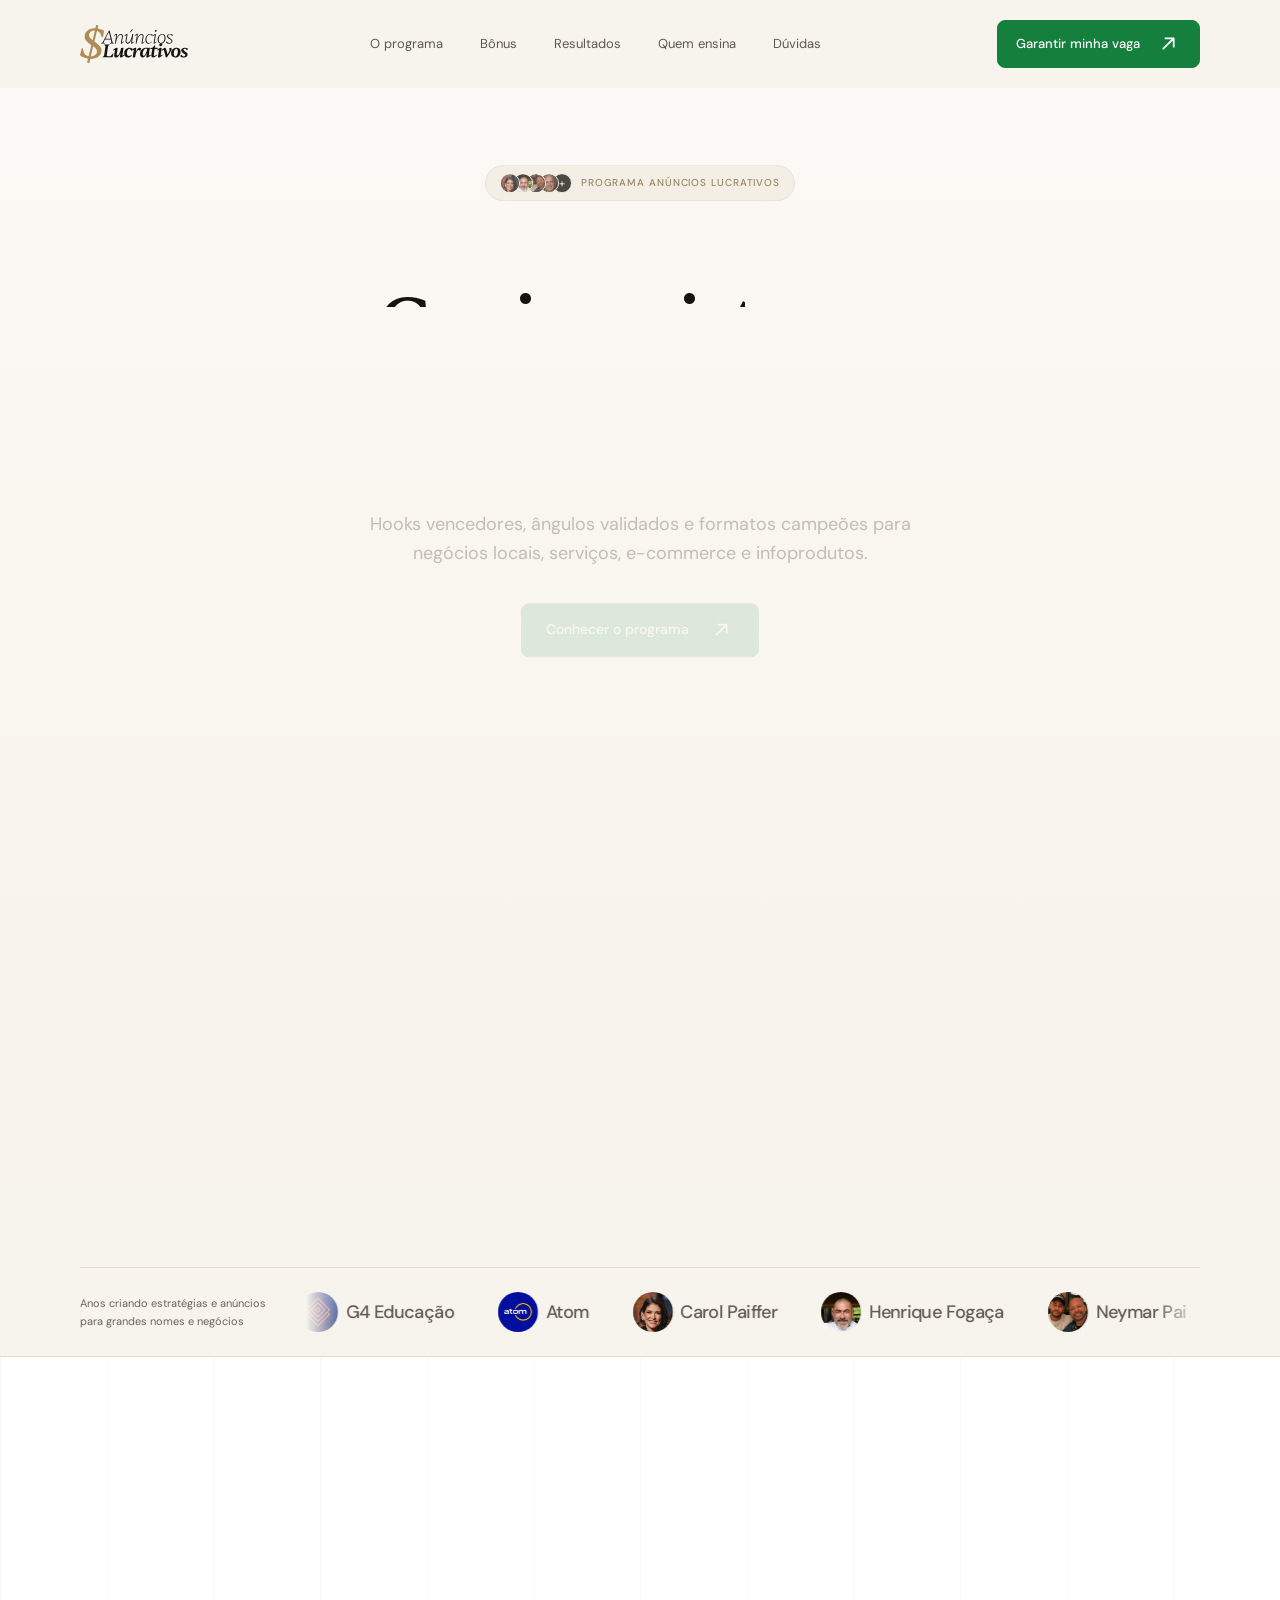
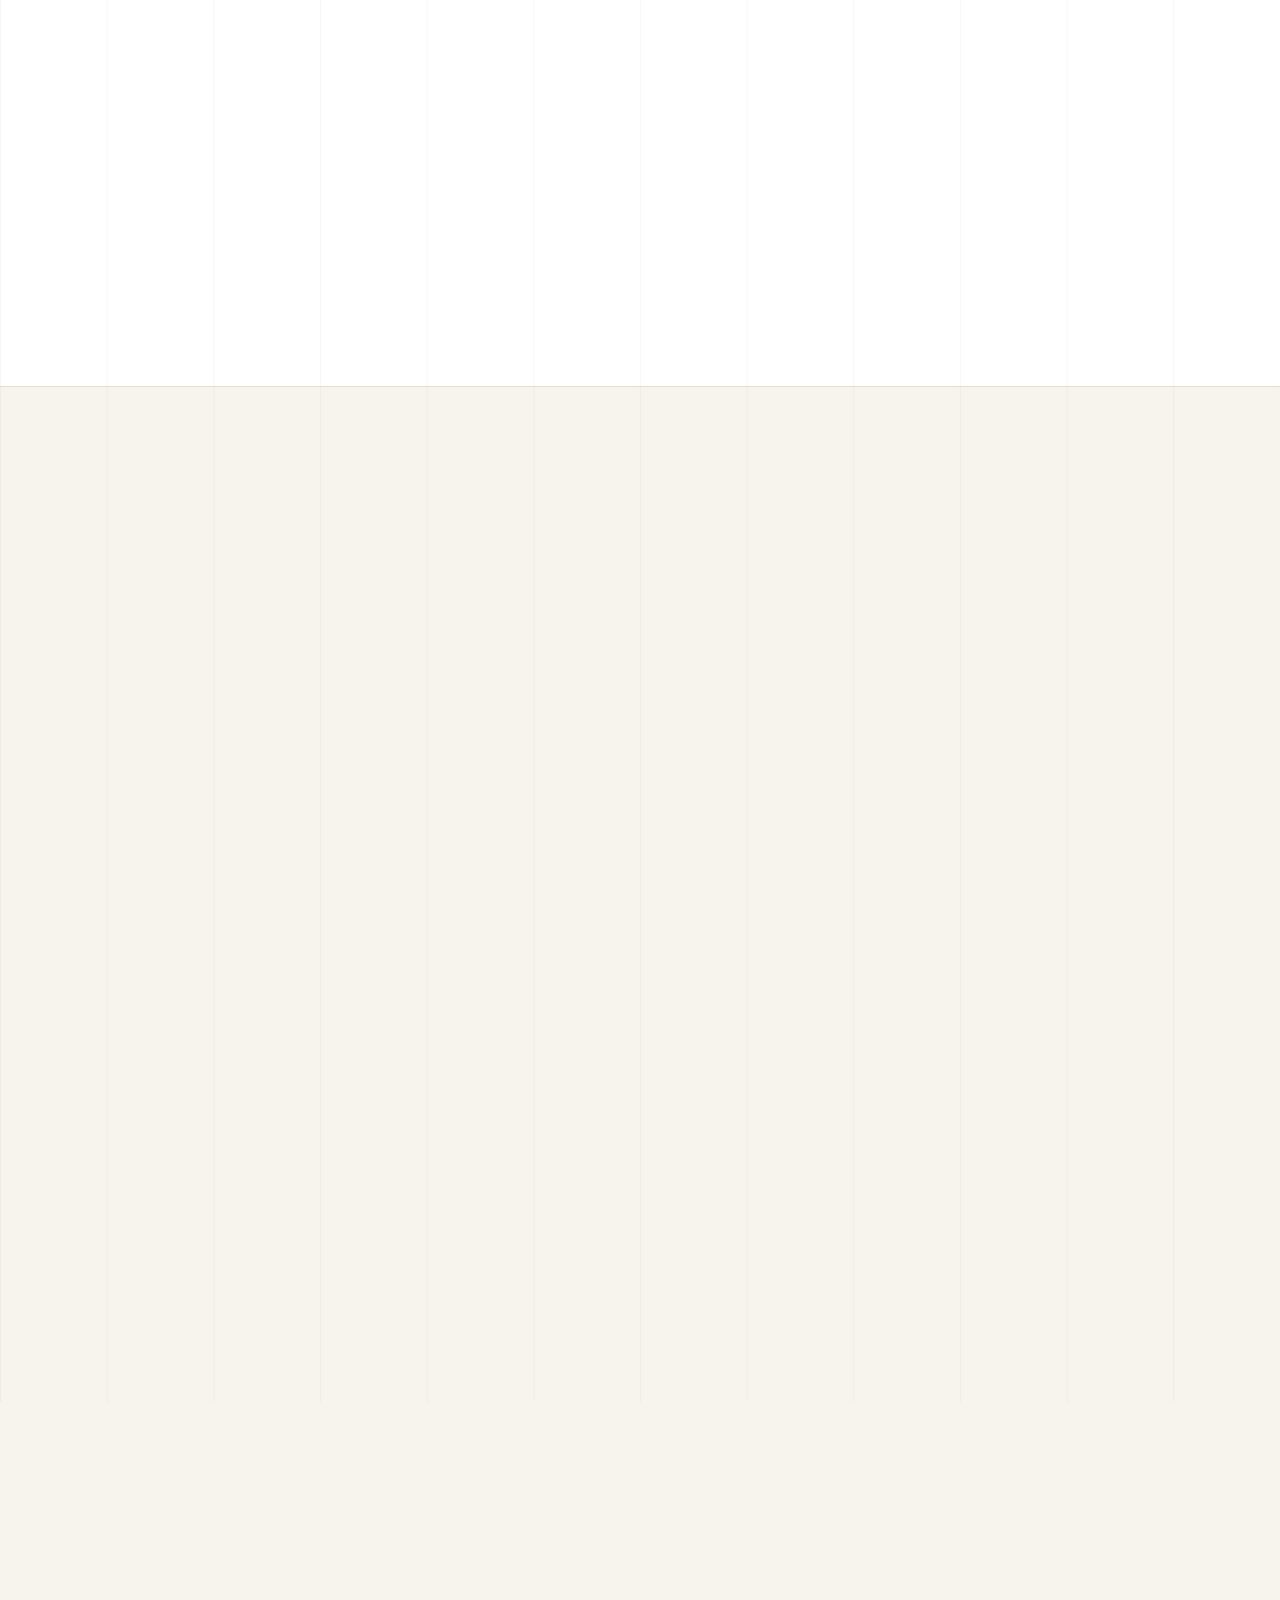
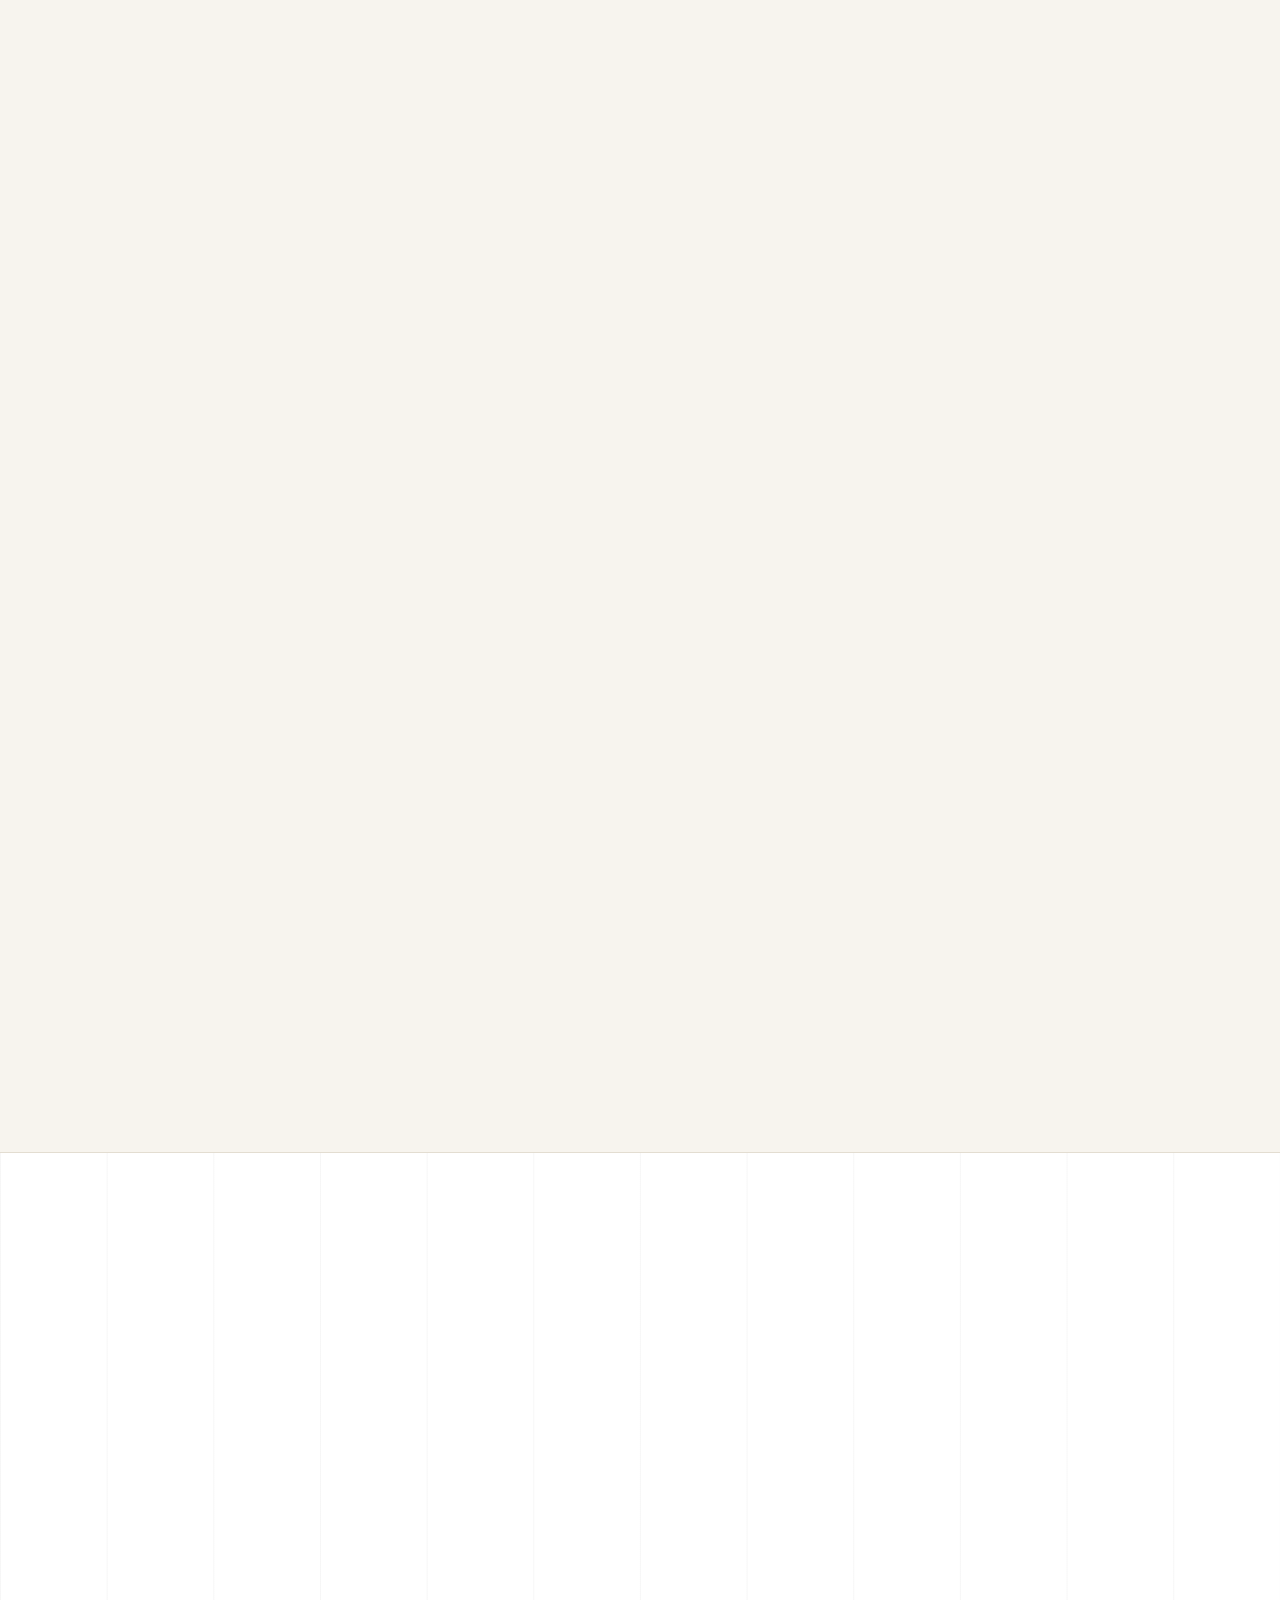
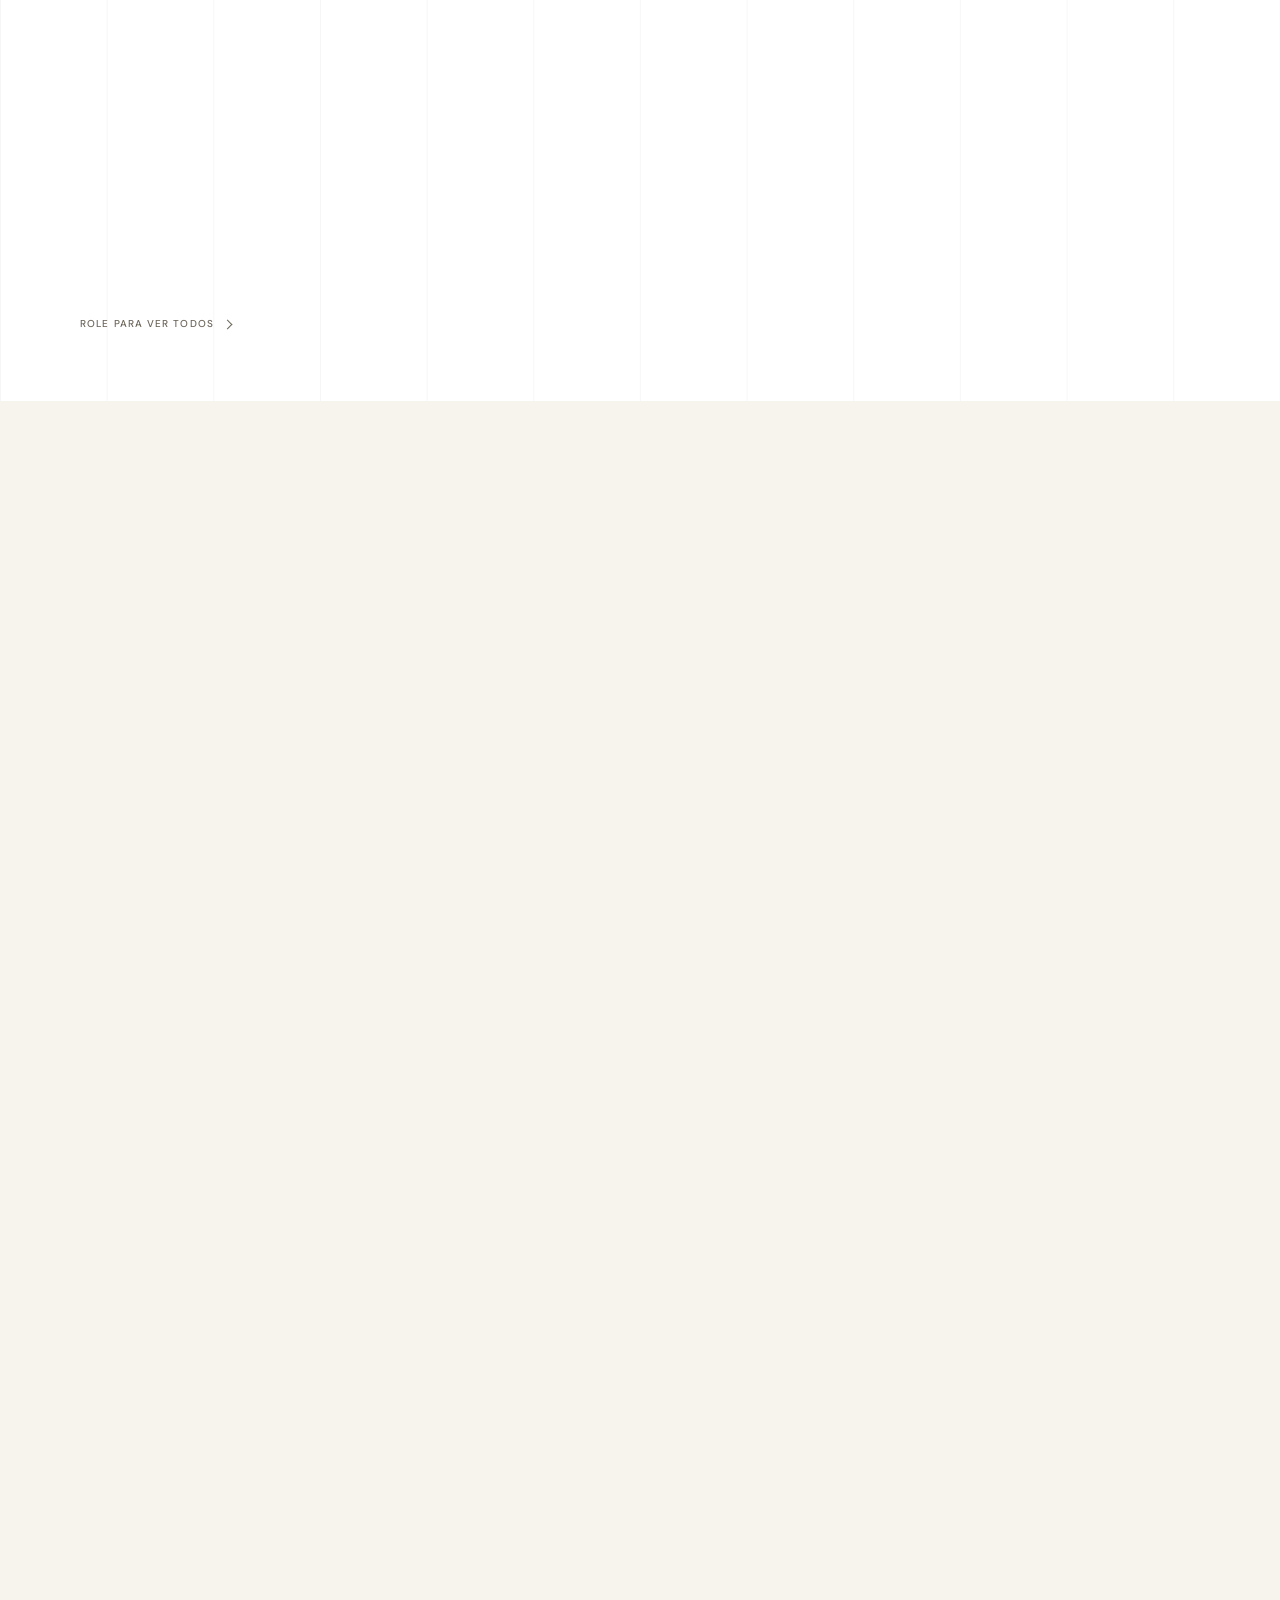
==== index.html @ 37366ebd "Troca o CTA de preto para verde de conversão O botão preto usava a mesma tinta do texto da página e " ====
<!DOCTYPE html>
<html lang="pt-BR">
<head>
<meta charset="utf-8">
<meta name="viewport" content="width=device-width, initial-scale=1, viewport-fit=cover">
<title>Programa Anúncios Lucrativos — Bruno Freitas</title>
<meta name="description" content="Copie e cole o sistema de anúncios que já venderam milhões para negócios locais, serviços, e-commerce e infoprodutos.">
<meta name="theme-color" content="#f7f4ee">
<meta property="og:type" content="website">
<meta property="og:locale" content="pt_BR">
<meta property="og:title" content="Programa Anúncios Lucrativos — Bruno Freitas">
<meta property="og:description" content="Hooks vencedores, ângulos validados e formatos campeões. Um sistema baseado no que já vendeu.">
<meta property="og:url" content="https://anuncioslucrativos.pardaljoao.com/">
<meta property="og:image" content="https://anuncioslucrativos.pardaljoao.com/assets/img/hero-poster.jpg">
<meta name="twitter:card" content="summary_large_image">
<link rel="icon" href="favicon.svg" type="image/svg+xml">
<link rel="preload" href="assets/fonts/sentient-regular.woff2" as="font" type="font/woff2" crossorigin>
<link rel="preload" href="assets/fonts/dm-sans-regular.woff2" as="font" type="font/woff2" crossorigin>
<link rel="preload" href="assets/img/hero-poster.webp" as="image" fetchpriority="high">
<link rel="stylesheet" href="css/style.css?v=17">
<script src="js/config.js?v=17" defer></script>
<script src="assets/vendor/gsap.min.js" defer></script>
<script src="assets/vendor/ScrollTrigger.min.js" defer></script>
<script src="js/main.js?v=17" defer></script>
</head>
<body>
<a class="skip-link" href="#conteudo">Pular para o conteúdo</a>

<!-- Sprite de ícones. Todos desenhados: glifos como ↗ ✳ ➔ têm variante
     emoji e o iOS os renderiza coloridos, quebrando o visual. -->
<svg class="sprite" aria-hidden="true" focusable="false"><defs>
  <symbol id="i-ne" viewBox="0 0 24 24"><path d="M7 17 17 7M9 7h8v8"/></symbol>
  <symbol id="i-e" viewBox="0 0 24 24"><path d="M4 12h15M13 6l6 6-6 6"/></symbol>
  <symbol id="i-up" viewBox="0 0 24 24"><path d="M12 19V5M6 11l6-6 6 6"/></symbol>
  <symbol id="i-check" viewBox="0 0 24 24"><path d="M4 12.5 9.5 18 20 7"/></symbol>
  <symbol id="i-hook" viewBox="0 0 24 24"><path d="M12 2v20M2 12h20M4.9 4.9l14.2 14.2M19.1 4.9 4.9 19.1"/></symbol>
  <symbol id="i-angulo" viewBox="0 0 24 24"><path d="M7 17 17 7M9 7h8v8"/></symbol>
  <symbol id="i-formato" viewBox="0 0 24 24"><rect x="3" y="4" width="18" height="16" rx="2"/><path d="M3 9h18M3 14h18"/></symbol>
  <symbol id="i-biblio" viewBox="0 0 24 24"><rect x="3" y="4" width="18" height="16" rx="2"/><path d="M8 4v16M13 4v16M18 4v16"/></symbol>
</defs></svg>


<!-- ── preloader: palavra em serif ciclando + % + barra ────────── -->
<div class="preloader" data-preloader role="status" aria-label="Carregando">
  <p class="preloader__word" data-pre-word aria-hidden="true"><span>Atenção</span></p>
  <span class="preloader__pct" data-pre-pct>0%</span>
  <span class="preloader__bar" data-pre-bar aria-hidden="true"></span>
</div>

<header class="header" data-header>
  <nav class="nav wrap" aria-label="Navegação principal">
    <a class="brand" href="#topo" aria-label="Anúncios Lucrativos — início">
      <img class="brand__logo" src="assets/logo/al-logo.svg" alt="" width="645" height="228" decoding="async">
    </a>
    <div class="nav__pill" id="nav-menu" data-navpill>
      <span class="nav__indicator" data-navindicator aria-hidden="true"></span>
      <a class="nav__item" href="#programa"><span class="nav__label nav__link">O programa</span></a>
      <a class="nav__item" href="#bonus"><span class="nav__label nav__link">Bônus</span></a>
      <a class="nav__item" href="#resultados"><span class="nav__label nav__link">Resultados</span></a>
      <a class="nav__item" href="#sobre"><span class="nav__label nav__link">Quem ensina</span></a>
      <a class="nav__item" href="#faq"><span class="nav__label nav__link">Dúvidas</span></a>
    </div>
    <a class="btn btn--small nav__cta" href="#oferta" data-cta>Garantir minha vaga</a>
    <button class="nav__toggle" type="button" data-menu-toggle aria-expanded="false" aria-controls="nav-menu" aria-label="Abrir menu">
      <span></span><span></span>
    </button>
  </nav>
</header>

<main id="conteudo">

<!-- ═══════════════════════════ HERO ═══════════════════════════ -->
<section class="hero" id="topo" aria-labelledby="hero-title">
  <div class="hero__media" aria-hidden="true">
    <video class="hero__video" autoplay muted loop playsinline preload="none"
           poster="assets/img/hero-poster.webp"
           data-src="assets/video/hero-loop.mp4"
           data-src-sm="assets/video/hero-loop-sm.mp4"></video>
  </div>
  <div class="hero__scrim" aria-hidden="true"></div>

  <div class="wrap">
    <div class="hero__copy">
      <p class="pill reveal">
        <span class="avatares" aria-hidden="true">
          <span class="avatar" style="--i:0"><img src="assets/img/cliente-carol-paiffer-144.webp?v=3" alt="" width="144" height="144" decoding="async"></span>
          <span class="avatar" style="--i:1"><img src="assets/img/cliente-henrique-fogaca-144.webp?v=3" alt="" width="144" height="144" decoding="async"></span>
          <span class="avatar" style="--i:2"><img src="assets/img/cliente-neymar-pai-144.webp?v=3" alt="" width="144" height="144" decoding="async"></span>
          <span class="avatar" style="--i:3"><img src="assets/img/cliente-paulo-guedes-144.webp?v=3" alt="" width="144" height="144" decoding="async"></span>
          <span class="avatar avatar--mais" style="--i:4">+</span>
        </span>
        Programa Anúncios Lucrativos
      </p>
      <h1 class="hero__title" id="hero-title">
        <span class="line"><span>Copie o sistema</span></span>
        <span class="line"><span>de anúncios que já</span></span>
        <span class="line"><span><em>venderam milhões.</em></span></span>
      </h1>
      <p class="hero__lead reveal">Hooks vencedores, ângulos validados e formatos campeões para negócios locais, serviços, e-commerce e infoprodutos.</p>
      <div class="hero__cta reveal">
        <a class="btn" href="#oferta">Conhecer o programa <span class="btn__icon" aria-hidden="true"><svg class="ico" aria-hidden="true"><use href="#i-ne"/></svg></span></a>
      </div>
      <p class="hero__note reveal">Conteúdo prático · 7 dias de garantia</p>
    </div>

    <div class="showcase reveal" data-par="0.06">
      <div class="preview">
        <svg class="ondas" viewBox="0 0 420 380" aria-hidden="true">
          <g transform="translate(300 190)">
            <ellipse style="--o:0" rx="42"  ry="34"/>
            <ellipse style="--o:1" rx="78"  ry="64"/>
            <ellipse style="--o:2" rx="116" ry="95"/>
            <ellipse style="--o:3" rx="154" ry="126"/>
            <ellipse style="--o:4" rx="192" ry="157"/>
            <ellipse style="--o:5" rx="230" ry="188"/>
          </g>
        </svg>
        <div class="preview__top">
          <span class="eyebrow">Da ideia ao anúncio</span>
          <span class="preview__live"><span class="dot" aria-hidden="true"></span> Método em 3 camadas</span>
        </div>
        <p class="preview__title">Um bom anúncio<br> começa com <em>clareza.</em></p>
        <div class="flow">
          <div class="flow__card" style="--etapa:0">
            <span class="flow__icon" aria-hidden="true"><svg class="ico ico--lg" aria-hidden="true"><use href="#i-hook"/></svg></span>
            <small>01 / Atenção</small><strong>Hook</strong><span>Faça parar.</span>
          </div>
          <span class="flow__arrow" style="--etapa:1" aria-hidden="true">
            <svg viewBox="0 0 34 12"><path class="flow__base" d="M1 6 H26"/><path class="flow__base" d="M23 2 L29 6 L23 10"/><path class="flow__line" d="M1 6 H26"/><path class="flow__head" d="M23 2 L29 6 L23 10"/></svg>
          </span>
          <div class="flow__card" style="--etapa:1">
            <span class="flow__icon" aria-hidden="true"><svg class="ico ico--lg" aria-hidden="true"><use href="#i-angulo"/></svg></span>
            <small>02 / Perspectiva</small><strong>Ângulo</strong><span>Faça se conectar.</span>
          </div>
          <span class="flow__arrow" style="--etapa:2" aria-hidden="true">
            <svg viewBox="0 0 34 12"><path class="flow__base" d="M1 6 H26"/><path class="flow__base" d="M23 2 L29 6 L23 10"/><path class="flow__line" d="M1 6 H26"/><path class="flow__head" d="M23 2 L29 6 L23 10"/></svg>
          </span>
          <div class="flow__card" style="--etapa:2">
            <span class="flow__icon" aria-hidden="true"><svg class="ico ico--lg" aria-hidden="true"><use href="#i-formato"/></svg></span>
            <small>03 / Expressão</small><strong>Formato</strong><span>Dê vida à ideia.</span>
          </div>
        </div>
        <div class="preview__bottom">
          <span>Repertório. Estratégia. Aplicação.</span><span aria-hidden="true">AL</span>
        </div>
      </div>

      <figure class="author par-box" data-par-child="0.1">
        <video class="v-loop" muted loop playsinline preload="none"
               poster="assets/img/bruno-loop-poster.webp?v=2"
               data-src="assets/video/bruno-loop.mp4"
               data-src-sm="assets/video/bruno-loop-sm.mp4"
               width="640" height="1138"
               aria-label="Bruno Freitas, criador do Programa Anúncios Lucrativos"></video>
        <figcaption>
          <span>Quem vai te ensinar</span>
          <strong>Bruno Freitas</strong>
          <a href="#sobre">Conheça a trajetória <svg class="ico" aria-hidden="true"><use href="#i-ne"/></svg></a>
        </figcaption>
      </figure>
    </div>

    <div class="trust">
      <p>Anos criando estratégias e anúncios<br> para grandes nomes e negócios</p>
      <div class="trust__viewport">
        <ul class="trust__track" data-marquee aria-label="Marcas e nomes atendidos">
          <li><img class="trust__face" src="assets/img/cliente-g4-educacao-144.webp?v=3" alt="" width="144" height="144" decoding="async">G4 Educação</li><li><img class="trust__face" src="assets/img/cliente-atom-144.webp?v=3" alt="" width="144" height="144" decoding="async">Atom</li><li><img class="trust__face" src="assets/img/cliente-carol-paiffer-144.webp?v=3" alt="" width="144" height="144" decoding="async">Carol Paiffer</li>
          <li><img class="trust__face" src="assets/img/cliente-henrique-fogaca-144.webp?v=3" alt="" width="144" height="144" decoding="async">Henrique Fogaça</li><li><img class="trust__face" src="assets/img/cliente-neymar-pai-144.webp?v=3" alt="" width="144" height="144" decoding="async">Neymar Pai</li><li><img class="trust__face" src="assets/img/cliente-paulo-guedes-144.webp?v=3" alt="" width="144" height="144" decoding="async">Paulo Guedes</li>
          <li><img class="trust__face" src="assets/img/cliente-mercado-americano-144.webp?v=3" alt="" width="144" height="144" decoding="async">Mercado americano</li>
        </ul>
      </div>
    </div>
  </div>
</section>

<!-- ═══════════════════════ AGITAÇÃO ═══════════════════════════ -->
<section class="sec sec--white agita" aria-labelledby="agita-title">
  <div class="wrap">
    <div class="agita__grid">
      <div>
        <p class="eyebrow reveal">O problema</p>
        <h2 class="agita__text" id="agita-title">
          <span class="w w--sm">Pare de queimar dinheiro em <span class="junto">anúncios por tentativa</span> e erro,</span>
          <span class="w w--sm">e de desperdiçar horas da sua equipe <span class="junto">tentando descobrir</span> o que funciona.</span>
        </h2>
      </div>
      <p class="agita__aside reveal">Antes de vender qualquer coisa, você precisa conquistar alguns segundos da atenção de alguém. E isso ficou <span class="junto">muito mais difícil.</span></p>
    </div>
    <p class="agita__saida"><em>Siga um sistema baseado <span class="junto">no que já vendeu.</span></em></p>
  </div>
</section>

<!-- ═══════════════════════ PILARES ════════════════════════════ -->
<section class="sec pilares" id="metodo" aria-labelledby="pilares-title">
  <div class="wrap">
    <div class="sec__head">
      <div>
        <p class="eyebrow reveal">01 — O sistema</p>
        <h2 class="sec__title" id="pilares-title">Três camadas.<br> Uma decisão <em>de <span class="junto">cada vez.</span></em></h2>
      </div>
      <p class="sec__intro reveal">O Hook é a arte de chamar atenção e atrair a pessoa certa, o Ângulo define a perspectiva pela qual você apresenta a sua ideia, e o Formato é a maneira como essa ideia ganha vida no anúncio.</p>
    </div>

    <div class="pilares__stage">
      <article class="pilar">
        <div class="pilar__art art--hook" aria-hidden="true"><span></span><span></span><span></span><b><svg class="ico" aria-hidden="true"><use href="#i-hook"/></svg></b></div>
        <div class="pilar__body">
          <p class="pilar__num"><span data-count="100" data-suffix="">100</span><sup>+</sup></p>
          <h3>Hooks Vencedores</h3>
          <p class="pilar__desc">A atenção é o maior ativo hoje em dia. Aqui você vai aprender como realmente chamar atenção, fugir do óbvio e fazer seus anúncios se destacarem no meio de <span class="junto">tantos concorrentes.</span></p>
          <span class="pilar__foot">01 / Chame atenção</span>
        </div>
      </article>

      <article class="pilar">
        <div class="pilar__art art--angulo" aria-hidden="true"><span></span><span></span><span></span><b><svg class="ico" aria-hidden="true"><use href="#i-angulo"/></svg></b></div>
        <div class="pilar__body">
          <p class="pilar__num"><span data-count="57" data-suffix="">57</span></p>
          <h3>Ângulos Validados</h3>
          <p class="pilar__desc">57 maneiras de apresentar a mesma ideia de formas diferentes, explorando novos desejos, dores e públicos sem repetir sempre o mesmo argumento.</p>
          <span class="pilar__foot">02 / Mude a perspectiva</span>
        </div>
      </article>

      <article class="pilar">
        <div class="pilar__art art--formato" aria-hidden="true"><span></span><span></span><span></span><b><svg class="ico" aria-hidden="true"><use href="#i-formato"/></svg></b></div>
        <div class="pilar__body">
          <p class="pilar__num"><span data-count="25" data-suffix="">25</span><sup>+</sup></p>
          <h3>Formatos Campeões</h3>
          <p class="pilar__desc">Os principais formatos validados de anúncios, com exemplos práticos para você transformar boas ideias em criativos que chamam atenção, vendem e ainda posicionam sua marca de forma diferente no mercado.</p>
          <span class="pilar__foot">03 / Dê vida à ideia</span>
        </div>
      </article>
    </div>

    <div class="publico reveal">
      <span>Pensado para diferentes negócios</span>
      <ul><li>Negócios locais</li><li>Serviços</li><li>E-commerce</li><li>Infoprodutos</li></ul>
    </div>
  </div>
</section>

<!-- ══════════════════ ENTREGÁVEIS (trilho) ════════════════════ -->
<section class="sec sec--white entregaveis" id="programa" aria-labelledby="entreg-title">
  <span class="sec__veil" data-layer-veil aria-hidden="true"></span>
  <div class="wrap">
    <div class="sec__head">
      <div>
        <p class="eyebrow reveal">02 — O que você recebe</p>
        <h2 class="sec__title" id="entreg-title">Veja o que você vai receber<br> ao entrar <span class="junto">no <em>Programa.</em></span></h2>
      </div>
      <p class="sec__intro reveal">Sete entregáveis que se complementam: três bibliotecas, uma ferramenta e três aulas em vídeo.</p>
    </div>
  </div>

  <div class="wrap">
    <div class="trilho" data-hscroll>
      <div class="trilho__track" data-htrack>
        <article class="card">
          <div class="card__top"><span class="card__num">01</span><span class="card__kind">Biblioteca</span></div>
          <div class="card__art"><svg class="art-hooks" viewBox="0 0 220 104" aria-hidden="true">
            <g transform="translate(110 10)">
              <path class="isca-linha" d="M0 0 V17"/>
              <circle class="isca-olho" cx="0" cy="21" r="4"/>
              <path class="isca-anzol" d="M0 25 V49 C0 61 -11 65 -18 59 C-23 54.5 -22 47 -17.5 43.5"/>
              <path class="isca-farpa" d="M-17.5 43.5 l6.5 7.5"/>
              <circle class="isca-brilho" data-fill cx="-9" cy="61" r="2.8"/>
            </g>
            <g class="isca-agua">
              <path d="M34 86 q16 -7 32 0 t32 0 t32 0 t32 0 t32 0"/>
              <path d="M34 94 q16 -7 32 0 t32 0 t32 0 t32 0 t32 0"/>
            </g>
          </svg></div>
          <h3>+100 <span class="junto">Hooks Vencedores</span></h3>
          <p>A atenção é o maior ativo hoje em dia. Aqui você vai aprender como realmente chamar atenção, fugir do óbvio e fazer seus anúncios se destacarem no meio de <span class="junto">tantos concorrentes.</span></p>
          <span class="card__foot">Chamar atenção</span>
        </article>

        <article class="card">
          <div class="card__top"><span class="card__num">02</span><span class="card__kind">Biblioteca</span></div>
          <div class="card__art"><svg class="art-angulos" viewBox="0 0 220 104" aria-hidden="true">
            <g transform="translate(96 52)">
              <rect x="-30" y="-24" width="60" height="48" rx="5"/>
              <rect x="-30" y="-24" width="60" height="48" rx="5"/>
              <rect x="-30" y="-24" width="60" height="48" rx="5"/>
            </g>
            <g class="ang-check" transform="translate(166 62)">
              <circle r="15"/>
              <path class="ang-tick" d="M-7 0 l5 6 l9 -12"/>
            </g>
          </svg></div>
          <h3>57 Ângulos Validados</h3>
          <p>57 maneiras de apresentar a mesma ideia de formas diferentes, explorando novos desejos, dores e públicos sem repetir sempre o mesmo argumento.</p>
          <span class="card__foot">Mudar a perspectiva</span>
        </article>

        <article class="card">
          <div class="card__top"><span class="card__num">03</span><span class="card__kind">Biblioteca</span></div>
          <div class="card__art"><svg class="art-formatos" viewBox="0 0 220 104" aria-hidden="true">
            <g transform="translate(88 52)">
              <rect x="-20" y="-26" width="40" height="52" rx="5"/>
              <rect x="-20" y="-26" width="40" height="52" rx="5"/>
              <rect x="-20" y="-26" width="40" height="52" rx="5"/>
            </g>
            <g class="fmt-trofeu" transform="translate(164 46)">
              <path d="M-13 -14 h26 v10 a13 13 0 0 1 -26 0 z"/>
              <path d="M-13 -10 h-7 a7 7 0 0 0 7 7"/>
              <path d="M13 -10 h7 a7 7 0 0 1 -7 7"/>
              <path d="M0 9 v9 M-9 20 h18"/>
            </g>
          </svg></div>
          <h3>+25 <span class="junto">Formatos Campeões</span></h3>
          <p>Os principais formatos validados de anúncios, com exemplos práticos para você transformar boas ideias em criativos que chamam atenção, vendem e ainda posicionam sua marca de forma diferente no mercado.</p>
          <span class="card__foot">Dar vida à ideia</span>
        </article>

        <article class="card">
          <div class="card__top"><span class="card__num">04</span><span class="card__kind">Ferramenta</span></div>
          <div class="card__art"><svg class="art-matriz" viewBox="0 0 220 104" aria-hidden="true">
            <g transform="translate(74 16)">
              <rect x="0"  y="0"  width="20" height="20" rx="3"/><rect x="26" y="0"  width="20" height="20" rx="3"/><rect x="52" y="0"  width="20" height="20" rx="3"/>
              <rect x="0"  y="26" width="20" height="20" rx="3"/><rect x="26" y="26" width="20" height="20" rx="3"/><rect x="52" y="26" width="20" height="20" rx="3"/>
              <rect x="0"  y="52" width="20" height="20" rx="3"/><rect x="26" y="52" width="20" height="20" rx="3"/><rect x="52" y="52" width="20" height="20" rx="3"/>
            </g>
          </svg></div>
          <h3>Matriz Estratégica dos <span class="junto">Anúncios Lucrativos</span></h3>
          <p>Anos de testes, aprendizados e análise de anúncios condensados em uma ferramenta para você saber o que criar, como pensar e qual caminho seguir em cada situação.</p>
          <span class="card__foot">Decidir com direção</span>
        </article>

        <article class="card">
          <div class="card__top"><span class="card__num">05</span><span class="card__kind">Aula</span></div>
          <div class="card__art"><svg class="art-anatomia" viewBox="0 0 220 104" aria-hidden="true">
            <g><rect x="76" y="22" width="68" height="16" rx="4"/></g>
            <g><rect x="64" y="44" width="92" height="16" rx="4"/></g>
            <g><rect x="82" y="66" width="56" height="16" rx="4"/></g>
          </svg></div>
          <h3>A Anatomia de um Anúncio Lucrativo</h3>
          <p>Entenda o que realmente existe por trás de um bom anúncio e pare de criar peças bonitas que não conseguem prender atenção, convencer ou vender.</p>
          <span class="card__foot">Aula em vídeo</span>
        </article>

        <article class="card">
          <div class="card__top"><span class="card__num">06</span><span class="card__kind">Aula</span></div>
          <div class="card__art"><svg class="art-multiplica" viewBox="0 0 220 104" aria-hidden="true">
            <g class="mlt-trofeu" transform="translate(110 44)">
              <path d="M-13 -14 h26 v10 a13 13 0 0 1 -26 0 z"/>
              <path d="M-13 -10 h-7 a7 7 0 0 0 7 7"/>
              <path d="M13 -10 h7 a7 7 0 0 1 -7 7"/>
              <path d="M0 9 v9 M-9 20 h18"/>
            </g>
            <g transform="translate(110 46)">
              <rect class="mlt-copia" x="-11" y="-11" width="22" height="22" rx="5" style="--dx:-66px;--dy:-14px"/>
              <rect class="mlt-copia" x="-11" y="-11" width="22" height="22" rx="5" style="--dx:66px;--dy:-14px"/>
              <rect class="mlt-copia" x="-11" y="-11" width="22" height="22" rx="5" style="--dx:-44px;--dy:22px"/>
              <rect class="mlt-copia" x="-11" y="-11" width="22" height="22" rx="5" style="--dx:44px;--dy:22px"/>
            </g>
          </svg></div>
          <h3>Como Multiplicar um Anúncio Vencedor</h3>
          <p>Aprenda a transformar um único anúncio que funcionou em dezenas de novas variações, sem matar a ideia e sem precisar voltar para a folha em branco.</p>
          <span class="card__foot">Aula em vídeo</span>
        </article>

        <article class="card">
          <div class="card__top"><span class="card__num">07</span><span class="card__kind">Aula</span></div>
          <div class="card__art"><svg class="art-ideias" viewBox="0 0 220 104" aria-hidden="true">
            <g transform="translate(110 46)">
              <path class="lamp-vidro" d="M0 -22 a18 18 0 0 1 11 32 v7 h-22 v-7 a18 18 0 0 1 11 -32 z"/>
              <path class="lamp-base" d="M-9 20 h18 M-7 26 h14"/>
              <path class="lamp-filamento" d="M-5 6 l4 -7 l3 6 l4 -7"/>
              <g class="lamp-raios">
                <path d="M0 -34 v-9"/><path d="M26 -24 l7 -6"/><path d="M-26 -24 l-7 -6"/>
                <path d="M33 -2 h9"/><path d="M-33 -2 h-9"/>
              </g>
            </g>
          </svg></div>
          <h3>O Segredo para Encontrar Boas Ideias</h3>
          <p>Descubra onde encontrar referências e ideias de anúncios todos os dias, sem depender de inspiração ou esperar a criatividade aparecer.</p>
          <span class="card__foot">Aula em vídeo</span>
        </article>
      </div>
    </div>
    <p class="trilho__hint">Role para ver todos</p>
  </div>
</section>

<!-- ═══════════════════════ BÔNUS ══════════════════════════════ -->
<section class="sec sec--deep sec--layer" id="bonus" data-layer aria-labelledby="bonus-title">
  <span class="sec__veil" data-layer-veil aria-hidden="true"></span>
  <div class="wrap">
    <div class="sec__head">
      <div>
        <p class="eyebrow reveal">Bônus</p>
        <h2 class="sec__title" id="bonus-title">Bônus especiais ao<br> garantir sua vaga <em>hoje.</em></h2>
      </div>
      <p class="sec__intro reveal">Além dos sete entregáveis, três bônus para manter o repertório sempre à mão.</p>
    </div>

    <div class="bonus__grid reveal-stagger">
      <article class="bonus">
        <div class="bonus__top"><span class="bonus__icon" aria-hidden="true"><svg class="ico ico--lg" aria-hidden="true"><use href="#i-ne"/></svg></span><span>Bônus 01</span></div>
        <h3>Monitorias mensais</h3>
        <p>Tire dúvidas, analise seus anúncios e acompanhe novas estratégias e aprendizados diretamente comigo.</p>
        <span class="bonus__tag">Troca e acompanhamento</span>
      </article>

      <article class="bonus">
        <div class="bonus__top"><span class="bonus__icon" aria-hidden="true"><svg class="ico ico--lg" aria-hidden="true"><use href="#i-biblio"/></svg></span><span>Bônus 02</span></div>
        <h3>(Biblioteca) Swipe File de Anúncios Vencedores</h3>
        <p>Uma biblioteca com dezenas de anúncios reais para você usar como referência sempre que precisar criar um novo criativo.</p>
        <span class="bonus__tag">Repertório sempre à mão</span>
      </article>

      <article class="bonus">
        <div class="bonus__top"><span class="bonus__icon" aria-hidden="true"><svg class="ico ico--lg" aria-hidden="true"><use href="#i-hook"/></svg></span><span>Bônus 03</span></div>
        <h3>Kit de Prompts para Criar Anúncios com IA</h3>
        <p>Prompts prontos para gerar novos hooks, explorar ângulos, adaptar referências e multiplicar anúncios em poucos minutos.</p>
        <span class="bonus__tag">IA com direção criativa</span>
      </article>
    </div>
  </div>
</section>

<!-- ═══════════════════════ PROVA ══════════════════════════════ -->
<section class="sec sec--white sec--layer orbita" id="resultados" data-layer aria-labelledby="prova-title">
  <span class="sec__veil" data-layer-veil aria-hidden="true"></span>
  <div class="wrap">
    <div class="orb" data-orb>
      <a class="orb__item orb--et1" href="assets/img/prova-01-1200.webp?v=3" target="_blank" rel="noopener" aria-label="Ampliar registro 01">
        <picture><source media="(max-width:900px)" srcset="assets/img/prova-01-800.webp?v=3"><img src="assets/img/prova-01-480.webp?v=3" alt="Registro 01 de feedback recebido" width="1080" height="1014" loading="lazy" decoding="async"></picture>
      </a>
      <a class="orb__item orb--el1" href="assets/img/prova-02-1200.webp?v=3" target="_blank" rel="noopener" aria-label="Ampliar registro 02">
        <picture><source media="(max-width:900px)" srcset="assets/img/prova-02-800.webp?v=3"><img src="assets/img/prova-02-480.webp?v=3" alt="Registro 02 de feedback recebido" width="624" height="1350" loading="lazy" decoding="async"></picture>
      </a>
      <a class="orb__item orb--et2" href="assets/img/prova-03-1200.webp?v=3" target="_blank" rel="noopener" aria-label="Ampliar registro 03">
        <picture><source media="(max-width:900px)" srcset="assets/img/prova-03-800.webp?v=3"><img src="assets/img/prova-03-480.webp?v=3" alt="Registro 03 de feedback recebido" width="1087" height="860" loading="lazy" decoding="async"></picture>
      </a>
      <a class="orb__item orb__item--largo orb--eb1" href="assets/img/prova-04-1200.webp?v=3" target="_blank" rel="noopener" aria-label="Ampliar registro 04">
        <picture><source media="(max-width:900px)" srcset="assets/img/prova-04-800.webp?v=3"><img src="assets/img/prova-04-480.webp?v=3" alt="Registro 04 de feedback recebido" width="1170" height="346" loading="lazy" decoding="async"></picture>
      </a>
      <a class="orb__item orb--el2" href="assets/img/prova-05-1200.webp?v=3" target="_blank" rel="noopener" aria-label="Ampliar registro 05">
        <picture><source media="(max-width:900px)" srcset="assets/img/prova-05-800.webp?v=3"><img src="assets/img/prova-05-480.webp?v=3" alt="Registro 05 de feedback recebido" width="632" height="1350" loading="lazy" decoding="async"></picture>
      </a>
      <a class="orb__item orb--el3" href="assets/img/prova-06-1200.webp?v=3" target="_blank" rel="noopener" aria-label="Ampliar registro 06">
        <picture><source media="(max-width:900px)" srcset="assets/img/prova-06-800.webp?v=3"><img src="assets/img/prova-06-480.webp?v=3" alt="Registro 06 de feedback recebido" width="624" height="1350" loading="lazy" decoding="async"></picture>
      </a>
      <a class="orb__item orb--er2" href="assets/img/prova-07-1200.webp?v=3" target="_blank" rel="noopener" aria-label="Ampliar registro 07">
        <picture><source media="(max-width:900px)" srcset="assets/img/prova-07-800.webp?v=3"><img src="assets/img/prova-07-480.webp?v=3" alt="Registro 07 de feedback recebido" width="1080" height="930" loading="lazy" decoding="async"></picture>
      </a>
      <a class="orb__item orb--el4" href="assets/img/prova-08-1200.webp?v=3" target="_blank" rel="noopener" aria-label="Ampliar registro 08">
        <picture><source media="(max-width:900px)" srcset="assets/img/prova-08-800.webp?v=3"><img src="assets/img/prova-08-480.webp?v=3" alt="Registro 08 de feedback recebido" width="624" height="1350" loading="lazy" decoding="async"></picture>
      </a>
      <a class="orb__item orb--er1" href="assets/img/prova-09-1200.webp?v=3" target="_blank" rel="noopener" aria-label="Ampliar registro 09">
        <picture><source media="(max-width:900px)" srcset="assets/img/prova-09-800.webp?v=3"><img src="assets/img/prova-09-480.webp?v=3" alt="Registro 09 de feedback recebido" width="624" height="1350" loading="lazy" decoding="async"></picture>
      </a>
      <a class="orb__item orb--er3" href="assets/img/prova-10-1200.webp?v=3" target="_blank" rel="noopener" aria-label="Ampliar registro 10">
        <picture><source media="(max-width:900px)" srcset="assets/img/prova-10-800.webp?v=3"><img src="assets/img/prova-10-480.webp?v=3" alt="Registro 10 de feedback recebido" width="624" height="1350" loading="lazy" decoding="async"></picture>
      </a>
      <a class="orb__item orb--eb2" href="assets/img/prova-11-1200.webp?v=3" target="_blank" rel="noopener" aria-label="Ampliar registro 11">
        <picture><source media="(max-width:900px)" srcset="assets/img/prova-11-800.webp?v=3"><img src="assets/img/prova-11-480.webp?v=3" alt="Registro 11 de feedback recebido" width="1080" height="935" loading="lazy" decoding="async"></picture>
      </a>
      <a class="orb__item orb--er4" href="assets/img/prova-12-1200.webp?v=3" target="_blank" rel="noopener" aria-label="Ampliar registro 12">
        <picture><source media="(max-width:900px)" srcset="assets/img/prova-12-800.webp?v=3"><img src="assets/img/prova-12-480.webp?v=3" alt="Registro 12 de feedback recebido" width="624" height="1350" loading="lazy" decoding="async"></picture>
      </a>
      <div class="orb__centro">
        <p class="eyebrow reveal">03 — Registros</p>
        <h2 class="sec__title" id="prova-title">Veja o que acontece quando você começa a criar anúncios <em>com método.</em></h2>
        <p class="orb__intro reveal">Uma seleção de feedbacks e registros da trajetória do Bruno.</p>
      </div>
    </div>

    <div class="provas__foot">
      <p>Registros de experiências anteriores. Resultados variam conforme negócio, execução e investimento.</p>
    </div>
  </div>
</section>

<!-- ══════════════════ SOBRE + MANIFESTO ═══════════════════════ -->
<section class="sec" id="sobre" aria-labelledby="sobre-title">
  <span class="sec__veil" data-layer-veil aria-hidden="true"></span>
  <div class="wrap">
    <div class="sobre__grid">
      <figure class="sobre__foto par-box reveal" data-par-child="0.12">
        <video class="v-loop" muted loop playsinline preload="none"
               poster="assets/img/bruno-sobre-poster.webp?v=3"
               data-src="assets/video/bruno-sobre.mp4?v=2"
               data-src-sm="assets/video/bruno-sobre-sm.mp4?v=2"
               width="720" height="1280"
               aria-label="Bruno Freitas recebendo reconhecimento em evento"></video>
        <figcaption>Experiência que vira método.</figcaption>
      </figure>

      <div class="sobre__copy">
        <p class="eyebrow reveal">04 — Quem vai te ensinar</p>
        <h2 class="sec__title" id="sobre-title">Conheça quem<br> <em>vai te ensinar.</em></h2>
        <p class="sobre__lead reveal">Ao longo da minha trajetória, tive a oportunidade de trabalhar nos bastidores de grandes marcas, experts e negócios no Brasil e nos Estados Unidos.</p>
        <p class="reveal">Já desenvolvi estratégias, anúncios e campanhas para nomes como G4 Educação, Atom, Carol Paiffer, Henrique Fogaça, Neymar Pai, Paulo Guedes, além de grandes empresas do mercado americano.</p>
        <p class="reveal">E trabalhar com negócios tão diferentes me fez perceber uma coisa. Não importa se você vende um curso, um serviço, um produto físico ou uma consulta.</p>
        <p class="reveal">Antes de vender qualquer coisa, você precisa conquistar alguns segundos da atenção de alguém. E isso ficou muito mais difícil.</p>
        <a class="textlink reveal" href="#oferta">Ver acesso ao programa <svg class="ico" aria-hidden="true"><use href="#i-ne"/></svg></a>
      </div>
    </div>

    <div class="bastidores reveal-stagger">
      <figure>
        <img class="bast-topo" src="assets/img/palco-01-800.webp" srcset="assets/img/palco-01-480.webp 480w, assets/img/palco-01-800.webp 800w" sizes="(max-width:800px) 100vw, 32vw" alt="Bruno Freitas no palco" width="800" height="500" loading="lazy" decoding="async">
        <figcaption>Nos bastidores</figcaption>
      </figure>
      <figure>
        <video class="bast-video v-loop" muted loop playsinline preload="none"
               poster="assets/img/hero-poster.webp"
               data-src="assets/video/hero-loop-sm.mp4"
               aria-label="Bruno Freitas durante uma palestra"></video>
        <figcaption>Na prática</figcaption>
      </figure>
      <figure>
        <img src="assets/img/workshop-01-800.webp" srcset="assets/img/workshop-01-480.webp 480w, assets/img/workshop-01-800.webp 800w" sizes="(max-width:800px) 100vw, 32vw" alt="Workshop conduzido por Bruno Freitas" width="800" height="500" loading="lazy" decoding="async">
        <figcaption>Compartilhando conhecimento</figcaption>
      </figure>
    </div>

    <div class="manifesto">
      <div class="manifesto__cols">
        <!-- duas colunas de verdade, não um fluxo em `columns`: assim
             cada bloco tem altura própria e pode se alinhar pelo meio
             com o outro. O título entra na coluna a que pertence. -->
        <div class="manifesto__col">
          <h2 class="manifesto__big">A era da guerra<br> <em>pela atenção.</em></h2>
          <p>Todos os dias, seu cliente abre o Instagram, YouTube ou qualquer outra plataforma e é bombardeado por milhares de mensagens, vídeos, ofertas e anúncios.</p>
          <p>Seu concorrente não é mais apenas a empresa do outro lado da rua. Você está competindo com absolutamente tudo que aparece na tela do seu cliente.</p>
          <p>Nós entramos em uma nova era. A era da guerra pela atenção. E nessa guerra, não necessariamente vence quem tem o melhor produto.</p>
        </div>
        <div class="manifesto__col">
          <p>Vence quem consegue chamar atenção, comunicar melhor sua ideia e fazer as pessoas pararem tempo suficiente para ouvir o que tem a dizer.</p>
          <p>Foi justamente por isso que eu criei o Programa Anúncios Lucrativos. Eu quis pegar tudo o que aprendi analisando, criando, testando e pensando anúncios ao longo desses anos e transformar em algo que qualquer pessoa ou negócio pudesse consultar e aplicar.</p>
          <p>Não para formar mais um especialista em marketing. Mas para ajudar você a responder uma pergunta extremamente prática:</p>
        </div>
      </div>
      <div class="fecho reveal">
        <canvas class="fecho__tela" data-particulas aria-hidden="true"></canvas>
        <p class="fecho__q">“Como eu crio anúncios que chamam atenção e geram lucro para o <span class="junto">meu negócio?”</span></p>
        <div class="fecho__lado">
          <p>Porque eu acredito que, nos próximos anos, saber conquistar atenção não será apenas uma habilidade de marketing. Será uma das maiores vantagens competitivas que um negócio pode ter.</p>
          <a class="btn" href="#oferta" data-cta>Garantir minha vaga</a>
        </div>
      </div>
    </div>
  </div>
</section>

<!-- ═══════════════════ OFERTA + GARANTIA ══════════════════════ -->
<section class="sec sec--shell sec--layer" id="oferta" data-layer aria-labelledby="oferta-title">
  <span class="sec__veil" data-layer-veil aria-hidden="true"></span>
  <div class="wrap oferta__grid">
    <div class="oferta__copy">
      <p class="eyebrow reveal">A oferta</p>
      <h2 class="oferta__title" id="oferta-title">Garanta sua vaga hoje<br> com uma <em>condição especial de lançamento.</em></h2>
      <p class="oferta__sub reveal">Todo o conteúdo, todos os bônus. Um ponto de partida para criar melhor.</p>

      <ul class="itens reveal-stagger">
        <li>+100 Hooks Vencedores</li>
        <li>57 Ângulos Validados</li>
        <li>+25 Formatos Campeões</li>
        <li>Matriz Estratégica dos Anúncios Lucrativos</li>
        <li>Aula: A Anatomia de um Anúncio Lucrativo</li>
        <li>Aula: Como Multiplicar um Anúncio Vencedor</li>
        <li>Aula: O Segredo para Encontrar Boas Ideias</li>
      </ul>

    </div>

    <div class="oferta__card reveal">
      <div class="oferta__cardtop">
        <span class="eyebrow">Acesso ao programa</span>
        <span class="oferta__mark" aria-hidden="true"><svg class="ico ico--lg" aria-hidden="true"><use href="#i-ne"/></svg></span>
      </div>
      <h3>Anúncios <em>Lucrativos.</em></h3>
      <p>Todo o conteúdo. Todos os bônus.</p>

      <div class="preco" data-preco hidden></div>
      <p class="escassez" data-escassez hidden></p>

      <a class="btn btn--block" href="#" data-cta>Garantir minha vaga</a>
      <p class="oferta__nota" data-cta-note>Acesso imediato · Garantia de 7 dias</p>

      <div class="oferta__bonus">
        <p class="itens__titulo">+ Bônus exclusivos</p>
        <ul class="itens">
          <li>Monitorias Mensais ao Vivo</li>
          <li>(Biblioteca) Swipe File de Anúncios Vencedores</li>
          <li>Kit de Prompts para Criar Anúncios com IA</li>
        </ul>
      </div>

      <p class="oferta__cardfoot"><svg class="ico" aria-hidden="true"><use href="#i-check"/></svg> Garantia incondicional de 7 dias</p>
    </div>
  </div>
</section>

<!-- ═══════════════════════ GARANTIA ═══════════════════════════ -->
<section class="sec garantia" id="garantia" aria-labelledby="garantia-title">
  <div class="wrap garantia__grid">
    <div class="garantia__selo reveal" data-par="0.1" aria-hidden="true">
      <svg class="garantia__anel" viewBox="0 0 200 200">
        <defs><path id="anel" d="M100,100 m-76,0 a76,76 0 1,1 152,0 a76,76 0 1,1 -152,0"></path></defs>
        <!-- os dois fios e o texto no mesmo sistema de coordenadas: é
             o que garante que a faixa fique centrada entre eles em
             qualquer tamanho do selo -->
        <circle class="anel__fio" cx="100" cy="100" r="70"></circle>
        <circle class="anel__fio" cx="100" cy="100" r="89"></circle>
        <text><textPath href="#anel" startOffset="0%">Garantia incondicional · 7 dias · Reembolso integral · </textPath></text>
      </svg>
      <span class="garantia__miolo">
        <span class="garantia__num">7</span>
        <span class="garantia__dias">dias</span>
      </span>
    </div>

    <div class="garantia__texto">
      <p class="eyebrow reveal">A garantia</p>
      <h2 class="garantia__title" id="garantia-title">Teste o Programa por 7 dias.<br> <em>O risco é meu.</em></h2>
      <p class="reveal">Acesse as aulas, explore as bibliotecas, conheça a Matriz Estratégica e veja como o Programa pode entrar na sua rotina de criação de anúncios.</p>
      <p class="reveal">Se dentro de 7 dias você entender que não faz sentido para você, basta solicitar o reembolso e receber 100% do seu investimento de volta.</p>
      <p class="reveal">E, se decidir ficar, você mantém acesso a todos os bônus e às monitorias mensais, onde uma única dúvida destravada pode evitar meses de tentativa e erro no seu negócio.</p>
    </div>

    <ul class="garantia__selos reveal-stagger">
      <li>Reembolso integral</li>
      <li>Sem justificativa</li>
      <li>Bônus liberados desde o dia 1</li>
    </ul>
  </div>
</section>

<!-- ═══════════════════════ FAQ ════════════════════════════════ -->
<section class="sec sec--white" id="faq" aria-labelledby="faq-title">
  <div class="wrap faq__grid">
    <div class="faq__intro">
      <p class="eyebrow reveal">Tudo às claras</p>
      <h2 class="sec__title" id="faq-title">Perguntas <em>frequentes.</em></h2>
      <p class="reveal">Respostas para suas principais dúvidas sobre o Programa.</p>
      <a class="textlink reveal" href="#oferta">Voltar à oferta <svg class="ico" aria-hidden="true"><use href="#i-ne"/></svg></a>
    </div>

    <div class="faq__list reveal-stagger">
      <details class="qa">
        <summary>Preciso aparecer nos anúncios?<span class="plus" aria-hidden="true"></span></summary>
        <div class="qa__body"><p>Não. Existem dezenas de formas de construir um anúncio sem você precisar estar na frente da câmera: anúncios estáticos, demonstrações, gravação de tela, voice-over, UGC com creators, formatos de conteúdo e até recursos de Inteligência Artificial. O importante é encontrar o formato que melhor apresenta a sua ideia.</p></div>
      </details>

      <details class="qa">
        <summary>Tenho pouca verba. Vou precisar gastar dinheiro até descobrir o que funciona?<span class="plus" aria-hidden="true"></span></summary>
        <div class="qa__body"><p>Não existe uma fórmula que faça todo anúncio vencer, mas existe uma diferença enorme entre testar no escuro e testar com direção. O Programa foi criado para ajudar você a decidir melhor o que vale a pena criar e testar, para que cada anúncio tenha uma lógica por trás e não seja apenas mais uma aposta.</p></div>
      </details>

      <details class="qa">
        <summary>E se eu continuar sem saber qual anúncio criar?<span class="plus" aria-hidden="true"></span></summary>
        <div class="qa__body"><p>É exatamente para resolver isso que o Programa existe. Em vez de começar cada anúncio do zero, você terá Hooks, Ângulos, Formatos, referências e a Matriz Estratégica para consultar sempre que precisar encontrar sua próxima ideia.</p></div>
      </details>

      <details class="qa">
        <summary>E quando eu finalmente encontrar um anúncio vencedor, como faço para não começar tudo do zero de novo?<span class="plus" aria-hidden="true"></span></summary>
        <div class="qa__body"><p>Você vai aprender justamente como identificar o que tornou aquele anúncio forte e transformar a mesma ideia em novas variações, explorando outros hooks, ângulos e formatos sem simplesmente copiar o criativo original.</p></div>
      </details>

      <details class="qa">
        <summary>Qual a diferença entre Hook, Ângulo e Formato?<span class="plus" aria-hidden="true"></span></summary>
        <div class="qa__body"><p>De forma simples: o Hook é a arte de chamar atenção e atrair a pessoa certa, o Ângulo define a perspectiva pela qual você apresenta a sua ideia, e o Formato é a maneira como essa ideia ganha vida no anúncio. No Programa, você aprende a combinar os três.</p></div>
      </details>

      <details class="qa">
        <summary>Como funcionam as monitorias mensais?<span class="plus" aria-hidden="true"></span></summary>
        <div class="qa__body"><p>As monitorias são encontros para você tirar dúvidas, analisar anúncios e acompanhar novos aprendizados e estratégias diretamente comigo. É a oportunidade de trazer situações reais do seu negócio para discussão.</p></div>
      </details>

      <details class="qa">
        <summary>Eu preciso saber copywriting para fazer parte?<span class="plus" aria-hidden="true"></span></summary>
        <div class="qa__body"><p>Não. Você não precisa dominar copywriting antes de entrar. As aulas foram criadas para explicar de forma prática o raciocínio que existe por trás de um bom anúncio, sem complicar com teoria desnecessária.</p></div>
      </details>

      <details class="qa">
        <summary>Eu preciso ter uma equipe?<span class="plus" aria-hidden="true"></span></summary>
        <div class="qa__body"><p>Não. O sistema funciona tanto para quem cria os próprios anúncios quanto para quem possui uma equipe. Inclusive, ele pode ajudar a dar mais direção para copywriters, designers, editores e gestores de tráfego.</p></div>
      </details>
    </div>
  </div>
</section>

</main>

<footer class="footer">
  <div class="wrap">
    <div class="footer__top">
      <a class="brand" href="#topo" aria-label="Anúncios Lucrativos — início">
        <img class="brand__logo" src="assets/logo/al-logo.svg" alt="" width="645" height="228" decoding="async">
      </a>
      <p>Siga um sistema baseado no que já vendeu.</p>
      <a class="btn" href="#oferta" data-cta>Garantir minha vaga</a>
    </div>
    <div class="footer__bottom">
      <span>© <span data-ano>2026</span> Bruno Freitas. Todos os direitos reservados.</span>
      <span>Programa Anúncios Lucrativos</span>
    </div>
  </div>
</footer>

<div class="sticky" data-sticky hidden>
  <span class="sticky__price" data-sticky-price>Anúncios Lucrativos<small>Garantia de 7 dias</small></span>
  <a class="btn btn--small" href="#oferta" data-cta>Garantir minha vaga</a>
</div>

<!-- assume quando o cabeçalho sai de cena -->
<a class="fab" href="#oferta" data-fab aria-label="Ir para a oferta">
  <span>
    Garantir minha vaga
    <span class="fab__price" data-fab-price></span>
  </span>
  <span class="fab__disc" aria-hidden="true"><svg class="ico" aria-hidden="true"><use href="#i-ne"/></svg></span>
</a>

<!-- Segue o cursor sobre as peças da órbita. Só aparece em ponteiro
     fino: no dedo não existe hover e ela ficaria presa na tela. -->
<div class="dica" data-dica aria-hidden="true">
  <span class="dica__ico">
    <svg viewBox="0 0 24 24" aria-hidden="true">
      <circle cx="11" cy="11" r="7"/><path d="M16 16 L21 21"/><path d="M11 8 V14 M8 11 H14"/>
    </svg>
  </span>
  <span class="dica__texto">Ver em detalhe</span>
</div>

<!-- Galeria dos registros. Abre no clique de uma peça da órbita; os
     links continuam apontando para o arquivo, então sem JS o
     comportamento antigo (abrir em outra aba) segue valendo. -->
<div class="galeria" data-galeria role="dialog" aria-modal="true" aria-label="Registros" hidden>
  <button class="galeria__fundo" type="button" data-galeria-fechar tabindex="-1" aria-hidden="true"></button>
  <div class="galeria__palco">
    <!-- os slides nascem no JS a partir das próprias peças da órbita -->
    <div class="galeria__trilho" data-galeria-trilho></div>
  </div>
  <button class="galeria__btn galeria__btn--fechar" type="button" data-galeria-fechar aria-label="Fechar galeria">
    <svg viewBox="0 0 24 24" aria-hidden="true"><path d="M6 6 L18 18 M18 6 L6 18"/></svg>
  </button>
  <button class="galeria__btn galeria__btn--ant" type="button" data-galeria-passo="-1" aria-label="Registro anterior">
    <svg viewBox="0 0 24 24" aria-hidden="true"><path d="M15 5 L8 12 L15 19"/></svg>
  </button>
  <button class="galeria__btn galeria__btn--prox" type="button" data-galeria-passo="1" aria-label="Próximo registro">
    <svg viewBox="0 0 24 24" aria-hidden="true"><path d="M9 5 L16 12 L9 19"/></svg>
  </button>
  <p class="galeria__conta" data-galeria-conta aria-live="polite"></p>
</div>

</body>
</html>
---- css/style.css ----
/* ═══════════════════════════════════════════════════════════════
   Programa Anúncios Lucrativos — V3
   Visual da V2 (paper editorial, Sentient + DM Sans, champagne)
   Motor de efeitos da V1 (word reveal, rolling text, pin, trilho)
   Copy literal do PDF.
   ═══════════════════════════════════════════════════════════════ */

@font-face{font-family:Sentient;src:url("../assets/fonts/sentient-regular.woff2") format("woff2");font-weight:400;font-style:normal;font-display:swap}
@font-face{font-family:Sentient;src:url("../assets/fonts/sentient-italic.woff2") format("woff2");font-weight:400;font-style:italic;font-display:swap}
@font-face{font-family:"DM Sans";src:url("../assets/fonts/dm-sans-regular.woff2") format("woff2");font-weight:400;font-style:normal;font-display:swap}
@font-face{font-family:"DM Sans";src:url("../assets/fonts/dm-sans-medium.woff2") format("woff2");font-weight:500 700;font-style:normal;font-display:swap}

:root{
  --paper:#f7f4ee;
  --white:#fff;
  --ink:#15130f;
  --muted:#6c655a;
  --green:#7d6534;
  --deep:#111111;
  --champagne:#b08d57;
  /* verde de conversão: o preto do botão se confundia com o texto da
     página. Este tom passa AA com texto branco (5,02:1) e ainda separa
     do papel (4,57:1) — um verde mais vivo falharia no texto. */
  --cta:#15803d;
  --cta-escuro:#116430;
  --mint:#efe7d7;
  --line:#e3ddd1;
  --shell:#eae4d8;

  --serif:Sentient,Georgia,serif;
  --sans:"DM Sans",Arial,sans-serif;

  /* easing da casa, herdado da V1 */
  --e-house:cubic-bezier(.77,0,.18,1);
  --e-out:cubic-bezier(.22,1,.36,1);
  --radius:16px;

  --cols:12;
  --roll-h:1.5em;          /* alto o bastante para o acento de Ú/Â/Ç caber */
  --t-hero:clamp(44px,6.1vw,78px);
  --t-h2:clamp(34px,4.1vw,54px);
}

*,*::before,*::after{box-sizing:border-box}
html{-webkit-text-size-adjust:100%;scroll-padding-top:110px}
html:not(.js){scroll-behavior:smooth}
html.is-loading{overflow:hidden}
body{
  margin:0;background:var(--paper);color:var(--ink);
  font:400 16px/1.65 var(--sans);-webkit-font-smoothing:antialiased;
  overflow-x:hidden;
}
[hidden]{display:none!important}
h1,h2,h3,h4,p,figure,dl,dd{margin:0}
h1,h2,h3,h4{font-weight:400}
/* a Sentient tem contraforma larga: fecha bem mais que o padrão sem
   colar as letras, e ganha densidade no display */
h1,h2{font-family:var(--serif);line-height:1.05;letter-spacing:-.055em}
h3{letter-spacing:-.03em}
h2{font-size:var(--t-h2)}
h3{line-height:1.3}
em{font-style:italic;font-weight:400;color:var(--green)}
a{color:inherit}
button{font:inherit;cursor:pointer}
img,video{display:block;width:100%;height:auto}
ul,ol{list-style:none;margin:0;padding:0}
summary{cursor:pointer;list-style:none}
summary::-webkit-details-marker{display:none}
:focus-visible{outline:2px solid var(--green);outline-offset:4px}
::selection{background:#efe3c9;color:var(--deep)}

.wrap{width:min(1120px,calc(100% - 96px));margin-inline:auto}
.skip-link{position:fixed;top:12px;left:16px;z-index:300;padding:12px 18px;background:var(--deep);color:#fff;text-decoration:none;transform:translateY(-160%)}
.skip-link:focus{transform:none}
.visually-hidden{position:absolute;width:1px;height:1px;overflow:hidden;clip-path:inset(50%);white-space:nowrap}

/* ── seções: hairlines verticais expostas, herança da V1 ───────── */
.sec{position:relative;padding-block:clamp(72px,9vw,112px);border-top:1px solid var(--line)}

/* ── camadas: cada seção é uma folha que sobe por cima da anterior ──
   O fundo precisa ser opaco (senão a folha de baixo aparece através),
   os cantos superiores arredondados denunciam a borda da folha, e a
   sombra para cima cria a separação. O empilhamento vem do
   `position:relative` + z-index crescente, escrito pelo JS. */
.sec--layer{
  border-top:0;
  border-radius:clamp(20px,2.4vw,34px) clamp(20px,2.4vw,34px) 0 0;
  box-shadow:0 -22px 44px rgba(17,17,17,.07);
  margin-top:-1px;
}
.sec--layer:not(.sec--white):not(.sec--deep):not(.sec--shell){background:var(--paper)}
/* véu que escurece a folha enquanto a próxima a cobre */
.sec__veil{
  position:absolute;inset:0;z-index:3;pointer-events:none;opacity:0;
  border-radius:inherit;background:rgba(17,17,17,.14);
}
.sec--deep .sec__veil{background:rgba(0,0,0,.34)}
.sec::before{
  content:"";position:absolute;inset:0;pointer-events:none;z-index:0;
  background-image:linear-gradient(90deg,rgba(21,19,15,.035) 1px,transparent 1px);
  background-size:calc(100% / var(--cols)) 100%;
}
.sec > *{position:relative;z-index:1}
.sec--white{background:var(--white)}
.sec--shell{background:#f2ecdf}
.sec--deep{background:var(--deep);color:#f6f1e6;border-color:var(--deep)}
.sec--deep::before{background-image:linear-gradient(90deg,rgba(246,241,230,.045) 1px,transparent 1px)}
.sec--deep .eyebrow{color:#cbb488}
.sec--deep em{color:#d8c193}
.sec--deep .sec__intro{color:#c2b9a8}
@media(max-width:700px){:root{--cols:4}}

.eyebrow{
  display:block;font:500 11px/1.5 var(--sans);letter-spacing:.11em;
  text-transform:uppercase;color:var(--green);
}

/* Viúvas. O navegador escolhe as quebras para não deixar a última
   linha com uma palavra só — e refaz a conta sozinho a cada largura,
   que é o que uma amarra fixa não consegue: a viúva de 1440px não é a
   mesma de 1200px. Vale em qualquer tela; `pretty` só escolhe entre
   pontos de quebra que já existem, nunca estoura a caixa.
   Onde não há solução (título de duas palavras) o navegador desiste e
   mantém a quebra natural. */
p,li,dt,dd,figcaption,blockquote,summary,
h1,h2,h3,h4,h5,h6,
.agita__text .w{text-wrap:pretty}

/* Utilitário de quebra. Marca o grupo de palavras que não pode se
   separar — normalmente a última palavra mais a anterior, para não
   deixar viúva no fim do parágrafo, e às vezes um grupo do meio que
   estava ficando pendurado no fim da linha. Prender o grupo empurra
   ele inteiro para a linha seguinte, sem <br> fixo: o texto continua
   um parágrafo só e reflui sozinho se a fonte ou a medida mudarem.
   Vale em qualquer largura: cada grupo foi conferido do telefone ao
   monitor largo para caber na medida mais apertada. */
.junto{white-space:nowrap}
.sec__head{display:grid;grid-template-columns:1.5fr 1fr;align-items:end;gap:64px;margin-bottom:clamp(36px,4vw,52px)}
.sec__head .eyebrow{margin-bottom:22px}
.sec__intro{max-width:360px;justify-self:end;color:var(--muted);font-size:16px;line-height:1.75;padding-bottom:5px}
@media(max-width:1024px){
  .sec__head{grid-template-columns:1fr;gap:22px;align-items:start}
  .sec__intro{justify-self:start;max-width:none}
}

/* ═══════════════════════════════════════════════════════════════
   BOTÕES + ROLLING TEXT (mecânica da V1, pele da V2)
   Cada caractere fica numa caixa overflow:hidden com duas cópias
   empilhadas; o hover sobe a pilha com atraso de 15ms × índice.
   ═══════════════════════════════════════════════════════════════ */
.btn{
  position:relative;display:inline-flex;align-items:center;justify-content:center;gap:20px;
  min-height:52px;padding:13px 24px;border:1px solid var(--cta);border-radius:8px;
  background:var(--cta);color:var(--white);text-decoration:none;
  font:500 14px/1.4 var(--sans);white-space:nowrap;
  transition:background .2s ease,border-color .2s ease,transform .25s var(--e-out),box-shadow .25s ease;
}
.btn__icon{font-size:20px;line-height:1;transition:transform .25s var(--e-out)}
.btn:hover{background:var(--cta-escuro);border-color:var(--champagne);box-shadow:0 8px 20px rgba(21,128,61,.24);transform:translateY(-2px)}
.btn:hover .btn__icon{transform:translate(2px,-2px)}
.btn:active{transform:translateY(0);opacity:.9}
.btn--ghost{background:transparent;color:var(--ink);border-color:#ddd6c8}
.btn--ghost:hover{background:#f1ece1;color:var(--ink);box-shadow:none}
.btn--small{min-height:44px;padding:10px 18px;font-size:13px;gap:16px}
.btn--block{width:100%}
.btn[aria-disabled="true"],
button.btn[disabled]{
  background:#e8e3d9;color:var(--muted);border-color:#ddd6c8;
  cursor:not-allowed;box-shadow:none;transform:none;pointer-events:none;
}

/* o botão sem link é um <button>: precisa herdar o que o <a> já tinha */
button.btn{font-family:var(--sans);cursor:pointer;-webkit-appearance:none;appearance:none}
.rolling-text{display:inline-flex;overflow:hidden;vertical-align:bottom}
.rolling-char-wrapper{display:block;height:var(--roll-h);overflow:hidden}
.rolling-char-space{display:block;width:.3em}
.rolling-char-inner{display:block;transition:transform .5s var(--e-house);transition-delay:calc(var(--char-index) * 15ms)}
.rolling-char-top,.rolling-char-bottom{display:block;height:var(--roll-h);line-height:var(--roll-h)}
/* a letra de baixo é desenhada pelo CSS: como nó de texto ela dobrava cada
   caractere em textContent e o nome acessível não batia com o visível */
.rolling-char-bottom::after{content:attr(data-ch)}
.btn:hover .rolling-char-inner,
.nav__link:hover .rolling-char-inner{transform:translateY(calc(var(--roll-h) * -1))}

.textlink{
  display:inline-flex;align-items:center;gap:20px;text-decoration:none;
  font:500 14px/1.4 var(--sans);border-bottom:1px solid #c2b18c;padding-bottom:6px;
}
.textlink span{font-size:20px;transition:transform .22s var(--e-out)}
.textlink:hover span{transform:translate(3px,-3px)}

/* ═══════════════════════════════════════════════════════════════
   REVELAÇÃO POR PALAVRA — gradiente recortado no texto (da V1)
   O gradiente tem 330% da largura da palavra. Animar
   background-position de 100% → 0% leva a palavra por três estados:
   transparente → flash no ouro → cor final.
   --word-final é currentColor para que <em> e .accent mantenham a
   própria cor dentro de um título revelado.
   ═══════════════════════════════════════════════════════════════ */
.title-word{
  display:inline-block;
  -webkit-text-fill-color:transparent;
  -webkit-background-clip:text;background-clip:text;
  background-size:330% 110%;background-position:100% 0%;
  background-image:linear-gradient(to right,
    var(--word-final) 0%, var(--word-final) 33%,
    var(--word-flash) 50%,
    transparent 67%, transparent 100%);
  will-change:background-position;
}
.title-word.is-shown{
  -webkit-text-fill-color:currentColor;background-image:none;will-change:auto;
}
:root{--word-final:currentColor;--word-flash:var(--champagne)}
.sec--deep{--word-flash:#d8c193}

/* estado inicial dos reveals: só com JS, senão a página abre estática */
.js .reveal{opacity:0;transform:translateY(22px)}
.js .reveal-stagger > *{opacity:0;transform:translateY(22px)}

/* alvos de parallax e de inclinação por velocidade — só precisam avisar
   ao browser que vão transformar; os valores vêm do JS */
[data-par],[data-vel]{will-change:transform}
/* o parallax move o conteúdo para fora da caixa: quem recorta precisa dizer */
.par-box{overflow:hidden}

/* ═══════════════════════════════════════════════════════════════
   PRELOADER — palavras ciclando + % + barra (V1), pele clara (V2)
   ═══════════════════════════════════════════════════════════════ */
.preloader{display:none}
html.is-loading .preloader{
  display:grid;position:fixed;inset:0;z-index:200;
  place-content:center;justify-items:center;gap:14px;
  background:var(--paper);color:var(--ink);
}
.preloader::before{
  content:"";position:absolute;inset:0;
  background-image:linear-gradient(90deg,rgba(21,19,15,.045) 1px,transparent 1px);
  background-size:calc(100% / var(--cols)) 100%;
}
.preloader__word{
  position:relative;overflow:hidden;height:1.3em;
  font-family:var(--serif);font-size:clamp(30px,5vw,58px);line-height:1.3;
  letter-spacing:-.035em;text-align:center;
}
.preloader__word span{display:block}
.preloader__pct{
  position:absolute;left:32px;bottom:26px;
  font-family:var(--serif);font-size:clamp(20px,2.4vw,30px);line-height:1;
  letter-spacing:-.02em;color:var(--green);font-variant-numeric:tabular-nums;
}
.preloader__bar{position:absolute;left:0;bottom:0;height:2px;width:0;background:var(--champagne)}

/* ═══════════════════════════════════════════════════════════════
   HEADER + NAV com indicador deslizante (mecânica da V1)
   ═══════════════════════════════════════════════════════════════ */
/* Três estados:
   hero      → cabeçalho comum, rola junto com a página e some no fim dela
   desprende → ilha flutuante fixa, 52px, cantos redondos; só existe ao
               subir o scroll depois da hero
   some      → sai por cima enquanto o scroll desce; volta ao subir
   A fixação mora só no estado desprendido: `relative` mantém o lugar no
   fluxo, então trocar para `sticky` não tira altura do documento nem
   empurra o conteúdo.                                                  */
.header{
  position:relative;top:0;z-index:50;
  background:rgba(247,244,238,.94);backdrop-filter:blur(10px);
  border:1px solid transparent;border-radius:0;
  width:100%;margin-inline:auto;
  transition:
    transform .5s var(--e-out),
    width .5s var(--e-out),
    top .5s var(--e-out),
    border-radius .5s var(--e-out),
    border-color .3s ease,
    box-shadow .3s ease;
  will-change:transform,width;
}
.header.is-detached{
  position:sticky;top:12px;
  width:min(1060px,calc(100% - 40px));
  border-radius:999px;border-color:var(--line);
  box-shadow:0 10px 34px rgba(17,17,17,.08);
}
.header.is-hidden{transform:translateY(calc(-100% - 20px))}
.nav{height:86px;display:flex;align-items:center;justify-content:space-between;gap:24px;transition:height .5s var(--e-out)}

/* estado compacto: tudo encolhe junto, senão a barra afina mas a marca
   continua do tamanho antigo e o conjunto fica desproporcional */
.header.is-detached .nav{height:52px}
/* a pílula é baixa: a marca precisa de folga lateral proporcional,
   senão encosta na borda arredondada */
.header.is-detached .wrap{width:calc(100% - 108px)}
.header.is-detached .brand__logo{height:30px}
.header.is-detached .nav__item{min-height:36px;padding:0 11px}
.header.is-detached .nav__label{font-size:12px}
.header.is-detached .nav__indicator{height:28px;margin-top:-14px}
.header.is-detached .nav__cta{min-height:36px;padding:8px 15px;font-size:12px;gap:12px;border-radius:999px}
.header.is-detached .nav__cta .btn__icon{font-size:16px}
.brand,.brand__logo,.nav__item,.nav__label,.nav__cta{
  transition:all .5s var(--e-out);
}

/* CTA que assume quando o cabeçalho sai de cena */
.fab{
  position:relative;position:fixed;right:26px;bottom:26px;z-index:55;
  display:none;align-items:center;gap:18px;
  padding:16px 18px 16px 28px;border-radius:999px;
  background:linear-gradient(145deg,var(--cta),#0d5a2b 58%);
  color:var(--white);text-decoration:none;overflow:hidden;isolation:isolate;
  box-shadow:0 16px 38px rgba(13,90,43,.34),inset 0 1px 0 rgba(255,255,255,.14);
  font:500 14px/1.3 var(--sans);white-space:nowrap;
  opacity:0;transform:translateY(16px) scale(.94);pointer-events:none;
  transition:opacity .38s var(--e-out),transform .38s var(--e-out),box-shadow .3s ease;
}
.fab.is-on{opacity:1;transform:none;pointer-events:auto}
.fab:hover{box-shadow:0 20px 46px rgba(13,90,43,.44),inset 0 1px 0 rgba(255,255,255,.2)}
/* reflexo varrendo — só enquanto o botão está em cena */
.fab::before{
  content:"";position:absolute;inset:0;z-index:-1;pointer-events:none;
  background:linear-gradient(102deg,
    transparent 26%,
    rgba(255,255,255,.08) 38%,
    rgba(255,255,255,.34) 47%,
    rgba(255,255,255,.62) 51%,
    rgba(255,255,255,.34) 55%,
    rgba(255,255,255,.08) 64%,
    transparent 76%);
  background-size:230% 100%;background-position:170% 0;
}
.fab.is-on::before{animation:reflexo 2.1s cubic-bezier(.35,.05,.25,1) .35s infinite}
/* a varredura ocupa boa parte do ciclo e desacelera no fim, em vez de
   cruzar num talho seco e sumir */
@keyframes reflexo{0%{background-position:170% 0}62%,100%{background-position:-70% 0}}
.fab__price{display:block;font-size:11.5px;font-weight:400;color:#cbb488;margin-top:3px}
.fab__disc{
  display:grid;place-items:center;width:38px;height:38px;flex:0 0 38px;
  border-radius:50%;background:var(--champagne);color:var(--ink);font-size:18px;
  transition:transform .3s var(--e-out);
}
.fab:hover .fab__disc{transform:rotate(45deg)}
@media(min-width:1025px){.fab{display:flex}}
/* O lockup traz marca e nome juntos, então a altura comanda: a largura
   vem da proporção do arquivo (645x228) e não precisa ser declarada. */
.brand{display:inline-flex;align-items:center;text-decoration:none;flex-shrink:0}
.brand__logo{display:block;width:auto;height:38px}

.nav__pill{position:relative;display:flex;align-items:center;gap:4px}
.nav__indicator{
  position:absolute;top:50%;left:0;width:0;height:34px;margin-top:-17px;border-radius:999px;
  background:#ece5d8;opacity:0;z-index:0;pointer-events:none;
  transition:left .22s ease-out,width .22s ease-out,opacity .2s ease;
}
.nav__item{position:relative;z-index:1;display:inline-flex;align-items:center;gap:7px;padding:0 13px;min-height:44px;text-decoration:none}
.nav__item::before{
  content:"";width:0;height:5px;opacity:0;flex:0 0 auto;
  background:var(--champagne);transform:rotate(45deg);
  transition:width .4s cubic-bezier(.4,0,.2,1),opacity .4s cubic-bezier(.4,0,.2,1);
}
.nav__item.is-active::before{width:5px;opacity:1}
.nav__label{font:400 13px/1 var(--sans);color:#5f5a50;transition:color .25s ease}
.nav__item.is-active .nav__label,.nav__item:hover .nav__label{color:var(--green)}
/* itens apagam quando outro está sob o cursor */
.nav__pill:has(.nav__item:hover) .nav__item:not(:hover) .nav__label{color:rgba(95,90,80,.4)}
.nav__cta{flex-shrink:0}
.nav__toggle{display:none;width:44px;height:44px;padding:12px;border:1px solid var(--line);border-radius:6px;background:transparent}
.nav__toggle span{display:block;width:18px;height:1.5px;background:var(--ink);margin:5px 0;transition:transform .2s ease}
.nav__toggle[aria-expanded="true"] span:first-child{transform:translateY(3.25px) rotate(45deg)}
.nav__toggle[aria-expanded="true"] span:last-child{transform:translateY(-3.25px) rotate(-45deg)}

/* ═══════════════════════════════════════════════════════════════
   HERO
   ═══════════════════════════════════════════════════════════════ */
.hero{position:relative;isolation:isolate;padding-top:clamp(48px,6vw,72px);padding-bottom:0;background:linear-gradient(180deg,#fbf9f5 0%,var(--paper) 100%);overflow:hidden}
.hero__media{position:absolute;inset:0;z-index:-2;pointer-events:none}
.hero__video{width:100%;height:100%;object-fit:cover;opacity:0;transition:opacity 1.6s var(--e-out);filter:saturate(.5) sepia(.18) contrast(.92)}
.hero__video.is-ready{opacity:.15}
.hero__scrim{position:absolute;inset:0;z-index:-1;background:linear-gradient(180deg,rgba(251,249,245,.9) 0%,rgba(248,244,236,.95) 68%,var(--paper) 100%)}

.hero__copy{text-align:center;max-width:1000px;margin-inline:auto}
.pill{
  display:inline-flex;align-items:center;gap:9px;padding:7px 14px;
  border:1px solid #e2dbcb;border-radius:30px;background:#f1ece1;
  font:500 10px/1.4 var(--sans);letter-spacing:.09em;text-transform:uppercase;color:var(--green);
}
.dot{display:inline-block;width:6px;height:6px;flex:0 0 6px;border-radius:50%;background:var(--champagne)}

/* pilha de avatares — quem já está dentro do programa */
.avatares{display:inline-flex;align-items:center;flex:0 0 auto}
.avatar{
  width:20px;height:20px;border-radius:50%;flex:0 0 20px;
  border:1.5px solid #f1ece1;margin-left:-7px;
  display:grid;place-items:center;
  font:500 9px/1 var(--sans);letter-spacing:0;color:#fffdf8;
  background:linear-gradient(145deg,#c6a473,#8d6f41);
  /* o de baixo da pilha fica na frente: sem isso a borda some */
  position:relative;z-index:calc(5 - var(--i));
  animation:avatarEntra .5s var(--e-out) backwards;
  animation-delay:calc(var(--i) * 70ms + 300ms);
}
.avatar:first-child{margin-left:0}
.avatar:nth-child(2){background:linear-gradient(145deg,#d0b489,#7d6534)}
.avatar:nth-child(3){background:linear-gradient(145deg,#bb9a6b,#6d5731)}
.avatar:nth-child(4){background:linear-gradient(145deg,#d8c193,#9c7f47)}
.avatar--mais{background:var(--ink);color:#e4cfa5;font-size:11px}
/* a foto preenche o círculo; os degradês das regras acima passam a
   ser o fundo que aparece enquanto ela não chegou */
.avatar img{width:100%;height:100%;border-radius:50%;object-fit:cover;display:block}
@keyframes avatarEntra{from{opacity:0;transform:translateX(6px) scale(.6)}to{opacity:1;transform:none}}

/* Três linhas de larguras naturais diferentes — é o escalonamento que dá o
   ritmo. Cada .line é uma máscara para a animação de entrada empurrar o
   texto de baixo. */
.hero__title{font-size:var(--t-hero);line-height:1.02;letter-spacing:-.055em;margin-top:24px;opacity:0}
html:not(.js) .hero__title{opacity:1}
.hero__title .line{display:block;overflow:hidden;padding-block:.09em;margin-block:-.09em}
.hero__title .line > span{display:block;white-space:nowrap}
.hero__title em{display:inline-block}

.hero__lead{font-size:18px;line-height:1.65;color:var(--muted);max-width:560px;margin:24px auto 0}
.hero__cta{display:flex;justify-content:center;gap:12px;margin-top:28px;flex-wrap:wrap}
.hero__note{font-size:12px;color:var(--muted);margin-top:16px;display:flex;align-items:center;justify-content:center;gap:8px}
/* check desenhado com duas bordas: o glifo ✓ muda de forma conforme a
   fonte que o dispositivo tem, e no iOS pode virar emoji */
.hero__note::before{
  content:"";width:9px;height:5px;flex:0 0 9px;margin-right:2px;
  border-left:1.6px solid var(--green);border-bottom:1.6px solid var(--green);
  transform:rotate(-45deg) translateY(-2px);
}

/* vitrine: preview do método + retrato */
.showcase{
  display:grid;grid-template-columns:2.6fr 1fr;gap:14px;margin-top:clamp(34px,4.5vw,50px);
  padding:10px;background:var(--shell);border:1px solid #e2dbcb;border-radius:20px;
  box-shadow:0 12px 38px rgba(17,17,17,.03);
}
.preview{position:relative;overflow:hidden;padding:clamp(22px,2.6vw,32px);background:#faf7f1;border:1px solid #fff;border-radius:12px;display:flex;flex-direction:column}
/* ondas: o pulso nasce no centro e se apaga conforme se afasta.
   Como SVG cada anel é um nó próprio, então dá para escalonar o atraso —
   com o gradiente repetido anterior isso era impossível. */
.ondas{
  position:absolute;right:-70px;top:20px;width:420px;height:380px;
  pointer-events:none;transform:rotate(-20deg);
}
.ondas ellipse{
  fill:none;stroke:#c9bda3;stroke-width:1;
  transform-origin:300px 190px;
  /* o anel de fora já nasce mais apagado que o de dentro */
  opacity:calc(.55 - var(--o) * .07);
  animation:pulsoOnda 4.4s ease-out infinite;
  animation-delay:calc(var(--o) * .26s);
}
@keyframes pulsoOnda{
  0%   {opacity:calc(.62 - var(--o) * .07);transform:scale(.97)}
  45%  {opacity:calc(.18 - var(--o) * .02);transform:scale(1.04)}
  100% {opacity:calc(.62 - var(--o) * .07);transform:scale(.97)}
}
.preview__top,.preview__bottom{position:relative;display:flex;align-items:center;justify-content:space-between;gap:16px}
.preview__top .eyebrow{font-size:10px}
.preview__live{display:flex;align-items:center;gap:6px;font-size:10px;color:var(--muted)}
.preview__title{position:relative;font-family:var(--serif);font-size:clamp(26px,3vw,36px);line-height:1.08;letter-spacing:-.05em;margin:26px 0 30px}
/* a calha da seta precisa de largura real: a 20px o traço vira um fio
   imperceptível e a ligação entre as etapas se perde */
.flow{display:grid;grid-template-columns:1fr 38px 1fr 38px 1fr;align-items:center;position:relative;flex:1}
.flow__card{display:flex;flex-direction:column;padding:17px 14px;min-height:172px;background:rgba(255,255,255,.94);border:1px solid #e2dbcb;border-radius:9px;box-shadow:0 6px 14px rgba(17,17,17,.03)}
/* Item de um flex em coluna estica por padrão: o span ficava com a
   largura inteira do cartão e o scale, que parte do centro, jogava o
   ícone para fora pela esquerda. Encolher o span resolve na raiz. */
.flow__icon{
  font-size:26px;line-height:1;margin-bottom:18px;color:var(--green);
  align-self:flex-start;display:inline-flex;position:relative;
}
.flow__card small{font-size:9px;letter-spacing:.04em;text-transform:uppercase;color:var(--muted)}
.flow__card strong{font-family:var(--serif);font-weight:400;font-size:clamp(20px,2vw,24px);line-height:1.3;letter-spacing:-.02em;margin-top:4px}
.flow__card > span:last-child{font-size:10px;color:var(--muted);margin-top:4px}
/* as setas desenham a ligação em ciclo: hook → ângulo → formato, e recomeça.
   O traço corre pelo dash e a ponta acende depois que a linha chega. */
.flow__arrow{display:grid;place-items:center;color:var(--champagne)}
.flow__arrow svg{width:34px;height:14px;overflow:visible}
.flow__arrow path{fill:none;stroke:currentColor;stroke-width:1.8;stroke-linecap:round;stroke-linejoin:round}
/* traço-base sempre presente: sem ele a seta some por metade do ciclo e
   a ligação entre as etapas parece não existir */
.flow__base{opacity:.42}
.flow__line{stroke-dasharray:26;stroke-dashoffset:26;stroke-width:2.4;animation:tracoCorre 3.6s var(--e-out) infinite;animation-delay:calc(var(--etapa) * .5s)}
.flow__head{opacity:0;stroke-width:2.4;animation:pontaAcende 3.6s var(--e-out) infinite;animation-delay:calc(var(--etapa) * .5s + .3s)}
@keyframes tracoCorre{0%{stroke-dashoffset:26}22%,66%{stroke-dashoffset:0}88%,100%{stroke-dashoffset:-26}}
@keyframes pontaAcende{0%,8%{opacity:0}22%,66%{opacity:1}84%,100%{opacity:0}}

/* o cartão da etapa acende junto com a seta que chega nele */
.flow__card{animation:etapaAcende 3.6s var(--e-out) infinite;animation-delay:calc(var(--etapa) * .5s)}
@keyframes etapaAcende{
  0%,100%{border-color:#e2dbcb;box-shadow:0 6px 14px rgba(17,17,17,.03)}
  14%,46%{border-color:#d3bc94;box-shadow:0 8px 20px rgba(176,141,87,.18)}
}
.flow__card .flow__icon{animation:iconeAcende 3.6s var(--e-out) infinite;animation-delay:calc(var(--etapa) * .5s)}
@keyframes iconeAcende{0%,100%{transform:scale(1);opacity:.78}16%,44%{transform:scale(1.1);opacity:1}}
/* anel que abre a partir do ícone: dá o pulso sem depender de um
   scale grande, que em cartão estreito sempre encosta na borda */
.flow__icon::after{
  content:"";position:absolute;inset:-9px;border-radius:50%;
  border:1px solid var(--green);opacity:0;pointer-events:none;
  animation:pulsoAnel 3.6s var(--e-out) infinite;
  animation-delay:calc(var(--etapa) * .5s);
}
@keyframes pulsoAnel{
  0%,6%{transform:scale(.65);opacity:0}
  22%{opacity:.4}
  56%,100%{transform:scale(1.45);opacity:0}
}
@media(prefers-reduced-motion:reduce){
  .flow__icon::after{animation:none}
}
.preview__bottom{margin-top:24px;border-top:1px solid #e2dbcb;padding-top:15px;font-size:10px;color:var(--muted)}
.preview__bottom > span:last-child{font-family:var(--serif);font-size:16px}

/* O vídeo é 640x1138 (0,56) e a caixa era quase quadrada: 39% da
   altura ficava fora. Fixar a proporção da caixa perto da do vídeo
   faz o corte deixar de depender da largura da coluna. */
.author{position:relative;overflow:hidden;border-radius:12px;
  aspect-ratio:.63;min-height:0;background:var(--ink)}
.author img,.author video{position:absolute;inset:0;width:100%;height:100%;object-fit:cover;object-position:50% 22%}
/* entra suave quando o arquivo chega; até lá o poster segura a cena */
.author video{opacity:0;transition:opacity .7s var(--e-out)}
.author video.is-ready{opacity:1}
.author::after{content:"";position:absolute;inset:38% 0 0;background:linear-gradient(transparent,rgba(21,19,15,.92))}
.author figcaption{position:absolute;inset:auto 20px 22px;z-index:1;color:#fff}
.author figcaption > span{display:block;font-size:11px;color:#e6dfd0}
.author strong{display:block;font-family:var(--serif);font-weight:400;font-size:clamp(24px,2.2vw,30px);letter-spacing:-.025em;margin:4px 0 12px}
.author a{display:flex;align-items:center;justify-content:space-between;font-size:12px;text-decoration:none;border-top:1px solid rgba(255,255,255,.26);padding-top:12px}
.author a span{font-size:20px;transition:transform .22s var(--e-out)}
.author a:hover span{transform:translate(3px,-3px)}

/* faixa de autoridade em marquee (V1) */
.trust{margin-top:clamp(30px,3.6vw,44px);padding-block:24px;border-top:1px solid var(--line);display:flex;align-items:center;gap:36px}
.trust > p{flex:0 0 190px;font-size:11px;line-height:1.7;color:var(--muted);margin:0}
.trust__viewport{flex:1;overflow:hidden;-webkit-mask-image:linear-gradient(90deg,transparent,#000 5%,#000 95%,transparent);mask-image:linear-gradient(90deg,transparent,#000 5%,#000 95%,transparent)}
.trust__track{display:flex;align-items:center;gap:44px;width:max-content;will-change:transform}
.trust__track li{display:inline-flex;align-items:center;gap:8px;
  font:500 18px/1 var(--sans);letter-spacing:-.035em;color:#5f5a50;
  white-space:nowrap;transition:color .3s ease}
/* rosto ou logo antes do nome: o círculo dá o mesmo tratamento a
   retrato e marca, que chegam em proporções diferentes */
.trust__face{
  width:40px;height:40px;flex:0 0 40px;border-radius:50%;
  object-fit:cover;background:#e9e3d6;
  transition:opacity .3s ease;
}
.trust__viewport:hover li{color:rgba(95,90,80,.38)}
.trust__viewport:hover .trust__face{opacity:.4}
.trust__viewport li:hover .trust__face{opacity:1}
.trust__viewport li:hover{color:var(--green)}

/* ═══════════════════════════════════════════════════════════════
   AGITAÇÃO
   ═══════════════════════════════════════════════════════════════ */
/* Dois pesos: o diagnóstico entra em corpo médio e a saída — a única
   frase que o leitor precisa levar embora — vem grande. Todo o bloco no
   mesmo tamanho ficava um paredão cansativo. */
.agita__text{font-family:var(--serif);letter-spacing:-.035em;margin:0}
.agita__text .w{display:block}
.agita__text .w--sm{
  font-size:clamp(19px,1.9vw,25px);line-height:1.45;color:var(--muted);
  letter-spacing:-.015em;max-width:34ch;
}
/* É uma frase só, quebrada em dois blocos para o reveal entrar em duas
   etapas. O respiro de parágrafo entre eles fazia parecer duas frases
   soltas: sem ele o entrelinhamento é o mesmo do começo ao fim. */
.agita__text .w--sm + .w--sm{margin-top:0}
/* a saída atravessa a largura inteira: presa na coluna da esquerda ela
   deixava metade da dobra vazia à direita */
.agita__saida{
  font-family:var(--serif);font-size:clamp(34px,5.6vw,76px);
  line-height:1;letter-spacing:-.055em;
  margin-top:clamp(38px,4.6vw,60px);padding-top:clamp(30px,3.4vw,44px);
  border-top:1px solid var(--line);
}
.agita__grid{display:grid;grid-template-columns:1.55fr 1fr;gap:72px;align-items:start}
.agita__aside{
  color:var(--muted);font-size:15px;line-height:1.85;max-width:300px;justify-self:end;
  padding-top:14px;border-top:1px solid var(--line);
}
@media(max-width:1024px){
  .agita__grid{grid-template-columns:1fr;gap:30px}
  .agita__aside{justify-self:start;max-width:none}
  .agita__text .w--sm,.agita__text .w--lg{max-width:none}
}

/* ═══════════════════════════════════════════════════════════════
   PILARES — pinados no desktop, contadores em scrub (V1)
   `overflow:visible` é obrigatório: um overflow:hidden em ancestral
   vira scrollport e desativa o pin/sticky do filho.
   ═══════════════════════════════════════════════════════════════ */
.pilares{overflow:visible}
.pilares__stage{display:grid;grid-template-columns:repeat(3,minmax(0,1fr));gap:14px}
.pilar{
  position:relative;overflow:hidden;border:1px solid var(--line);border-radius:var(--radius);
  background:#fffdf9;box-shadow:0 14px 30px rgba(93,72,32,.08);
  transition:transform .6s cubic-bezier(.2,.8,.2,1),box-shadow .6s ease;
}
.js .pilares.is-pinned .pilar{opacity:0}
.pilar:hover{transform:translateY(-8px);box-shadow:0 24px 42px rgba(93,72,32,.15)}
.pilar__art{height:158px;position:relative;overflow:hidden;display:flex;align-items:center;justify-content:center;border-bottom:1px solid #e2dbcb}
.pilar__art span{position:absolute;border:1px solid #cfc1a1}
.pilar__art b{position:relative;z-index:1;font-size:48px;line-height:1;font-weight:400;color:var(--champagne)}
/* --f escala as formas junto com a caixa: no mobile o cartão fica
   largo e, no tamanho de desktop, os anéis passavam do dobro da altura
   da arte e vazavam por cima do conteúdo */
.pilar__art{--f:1}
.art--hook{background:radial-gradient(ellipse at 50% 100%,#e6d7b4,#faf6ec)}
.art--hook span{border-radius:50%;width:calc(110px*var(--f));height:calc(110px*var(--f))}
.art--hook span:nth-child(2){width:calc(190px*var(--f));height:calc(190px*var(--f))}
.art--hook span:nth-child(3){width:calc(280px*var(--f));height:calc(280px*var(--f))}
.art--angulo{background:linear-gradient(130deg,#e6e2cf,#f6f1e2)}
.art--angulo span{width:calc(110px*var(--f));height:calc(110px*var(--f));transform:rotate(-30deg);border-color:#c2b799}
.art--angulo span:nth-child(2){width:calc(175px*var(--f));height:calc(175px*var(--f))}
.art--angulo span:nth-child(3){width:calc(245px*var(--f));height:calc(245px*var(--f))}
.art--angulo b{color:var(--green)}
.art--formato{background:linear-gradient(140deg,#eae0cd,#d8c9a8)}
.art--formato span{width:calc(84px*var(--f));height:calc(112px*var(--f));border-radius:8px;border-color:#c2ae86;background:rgba(230,220,198,.5);transform:translate(calc(-34px*var(--f)),12px) rotate(-14deg)}
.art--formato span:nth-child(2){transform:translate(calc(34px*var(--f)),12px) rotate(14deg)}
.art--formato span:nth-child(3){transform:translateY(2px);background:#f1ead9}
.art--formato b{color:var(--green)}
/* respiro contínuo, acelera no hover */
.pilar__art b{animation:pulso 4.8s ease-in-out infinite}
.pilar:nth-child(2) .pilar__art b{animation-delay:-1.6s}
.pilar:nth-child(3) .pilar__art b{animation-delay:-3.2s}
.art--hook span{animation:orbita 6s ease-in-out infinite}
.art--hook span:nth-child(2){animation-delay:-2s}
.art--hook span:nth-child(3){animation-delay:-4s}
.art--angulo span{animation:camadas 7s ease-in-out infinite}
.art--angulo span:nth-child(2){animation-delay:-2.3s}
.art--angulo span:nth-child(3){animation-delay:-4.6s}
.pilar:hover .pilar__art span{animation-duration:1.4s}
@keyframes pulso{0%,100%{transform:scale(1) rotate(0);opacity:.82}50%{transform:scale(1.1) rotate(4deg);opacity:1}}
@keyframes orbita{0%,100%{transform:scale(.96);opacity:.55}50%{transform:scale(1.08);opacity:1}}
@keyframes camadas{0%,100%{transform:rotate(-30deg) translate(0,0)}50%{transform:rotate(-24deg) translate(8px,-5px)}}

.pilar__body{padding:26px;display:flex;flex-direction:column}
.pilar__num{font-family:var(--serif);font-size:clamp(40px,4.6vw,52px);line-height:1.1;letter-spacing:-.04em;margin-bottom:14px}
.pilar__num sup{font-size:.62em;vertical-align:baseline;color:var(--champagne)}
.pilar h3{font-size:18px;font-weight:500;letter-spacing:-.02em;min-height:48px}
.pilar__desc{font-size:14px;line-height:1.75;color:var(--muted);margin-top:12px}
.pilar__foot{display:block;font-size:10px;letter-spacing:.035em;color:var(--muted);padding-top:22px;margin-top:22px;border-top:1px solid var(--line)}
.publico{margin-top:34px;display:flex;align-items:center;justify-content:space-between;gap:20px;flex-wrap:wrap}
.publico > span{font-size:12px;color:var(--muted)}
.publico ul{display:flex;flex-wrap:wrap;gap:8px}
.publico li{font-size:11px;border:1px solid var(--line);padding:5px 12px;border-radius:20px;color:#5f5a50}
@media(max-width:1024px){
  .pilares__stage{grid-template-columns:1fr}
  .pilar h3{min-height:0}
  .pilar__art{--f:.52;height:132px}
  .pilar__art b{font-size:38px}
  .pilar__desc{min-height:0}
}

/* ═══════════════════════════════════════════════════════════════
   ENTREGÁVEIS — trilho horizontal pinado (V1)
   Acima de 980px a seção é pinada e o trilho recebe x negativo em
   scrub. Abaixo disso vira scroll nativo com snap, melhor no dedo.
   ═══════════════════════════════════════════════════════════════ */
.entregaveis{overflow:visible}
/* sangra até as bordas da viewport e dissolve nas pontas: o corte reto no
   limite do wrap decepava o cartão e a sombra dele no meio do caminho */
.trilho{
  overflow:hidden;
  margin-inline:calc(50% - 50vw + var(--sbw,0px) / 2);
  padding:10px max(48px,calc(50vw - var(--sbw,0px) / 2 - 560px)) 34px;
  -webkit-mask-image:linear-gradient(90deg,transparent,#000 6%,#000 94%,transparent);
  mask-image:linear-gradient(90deg,transparent,#000 6%,#000 94%,transparent);
}
.trilho:not(.is-pinned){overflow-x:auto;scroll-snap-type:x mandatory;scrollbar-width:none;-webkit-overflow-scrolling:touch}
.trilho:not(.is-pinned)::-webkit-scrollbar{display:none}
.trilho__track{display:flex;gap:18px;width:max-content;will-change:transform}
.card{
  flex:0 0 clamp(268px,30vw,340px);scroll-snap-align:start;
  display:flex;flex-direction:column;padding:28px;
  border:1px solid var(--line);border-radius:var(--radius);background:var(--white);
  transition:transform .45s var(--e-out),box-shadow .45s ease,border-color .3s ease;
}
.card:hover{transform:translateY(-6px);box-shadow:0 18px 34px rgba(93,72,32,.12);border-color:#d8ccb2}
.card__top{display:flex;align-items:baseline;justify-content:space-between;gap:14px;margin-bottom:18px}

/* ── ilustrações dos entregáveis ───────────────────────────────
   Uma cena por cartão, desenhando o que o item faz. As animações
   rodam sempre (são curtas e de baixo custo: só transform e opacity)
   e aceleram no hover. */
.card__art{
  height:104px;margin-bottom:20px;border-radius:10px;overflow:hidden;
  background:linear-gradient(145deg,#faf7f0,#f0e9da);border:1px solid #ece4d3;
  display:grid;place-items:center;
}
/* o traço vive no <svg> e desce por herança: prender o estilo a um
   seletor de atributo ([stroke]) não pegaria nada, porque as formas não
   declaram o atributo — e elas cairiam no fill preto padrão do SVG */
.card__art svg{
  width:100%;height:100%;display:block;
  fill:none;stroke:var(--champagne);stroke-width:1.2;
}
.card__art svg [data-fill]{fill:var(--green);stroke:none}
.card:hover .card__art *{animation-duration:1.2s}

/* 01 — o anzol desce, fisga e a água responde. Ponta e junta
   arredondadas: num desenho de traço fino a quina deixa a curva do
   anzol com cara de gancho de guindaste. */
.art-hooks{stroke-linecap:round;stroke-linejoin:round}
.art-hooks g:first-child{animation:iscaMergulha 4s ease-in-out infinite}
@keyframes iscaMergulha{0%,100%{transform:translate(110px,8px)}50%{transform:translate(110px,17px)}}
.art-hooks .isca-brilho{animation:pisca 4s ease-in-out infinite}
@keyframes pisca{0%,100%{transform:scale(1);opacity:.7}50%{transform:scale(1.5);opacity:1}}
.art-hooks .isca-agua path{stroke-dasharray:4 5;animation:correnteza 4s linear infinite}
.art-hooks .isca-agua path:last-child{animation-direction:reverse;opacity:.5}
@keyframes correnteza{to{stroke-dashoffset:-18}}

/* 02 — a mesma forma vista de vários ângulos, e o selo de validado */
.art-angulos g:first-child rect{transform-origin:50% 50%;animation:gira 6s ease-in-out infinite}
.art-angulos g:first-child rect:nth-child(2){animation-delay:-2s}
.art-angulos g:first-child rect:nth-child(3){animation-delay:-4s}
@keyframes gira{0%,100%{transform:rotate(-24deg) scale(.92);opacity:.45}50%{transform:rotate(16deg) scale(1);opacity:1}}
.art-angulos .ang-check circle{animation:seloPulsa 6s ease-in-out infinite}
@keyframes seloPulsa{0%,100%{transform:scale(.9);opacity:.5}52%,88%{transform:scale(1);opacity:1}}
.art-angulos .ang-tick{
  stroke-dasharray:22;stroke-dashoffset:22;stroke-width:1.8;
  animation:riscaCheck 6s ease-out infinite;
}
@keyframes riscaCheck{0%,42%{stroke-dashoffset:22}58%,92%{stroke-dashoffset:0}100%{stroke-dashoffset:22}}

/* 03 — formatos se revezando, com o troféu do campeão */
.art-formatos g:first-child rect{transform-origin:50% 50%;animation:baralho 4.2s ease-in-out infinite}
.art-formatos g:first-child rect:nth-child(2){animation-delay:-1.4s}
.art-formatos g:first-child rect:nth-child(3){animation-delay:-2.8s}
@keyframes baralho{0%,100%{transform:translate(-12px,6px) rotate(-8deg);opacity:.5}50%{transform:translate(12px,-6px) rotate(8deg);opacity:1}}
.art-formatos .fmt-trofeu{animation:trofeuSobe 4.2s ease-in-out infinite}
@keyframes trofeuSobe{0%,100%{transform:translate(164px,50px) scale(.94);opacity:.6}50%{transform:translate(164px,42px) scale(1);opacity:1}}

/* 06 — o troféu vencedor se multiplica */
.art-multiplica .mlt-trofeu{animation:trofeuPulsa 3.4s ease-in-out infinite}
@keyframes trofeuPulsa{0%,100%{transform:translate(110px,44px) scale(1)}46%{transform:translate(110px,44px) scale(1.12)}}
/* as cópias saem aos pares, uma para cada lado do troféu. O atraso é
   por par, não por cópia: escalonando de uma em uma, a qualquer
   instante as quatro estavam em fases diferentes e a cena lia como
   dispersão, não como algo se multiplicando a partir do centro. */
.art-multiplica .mlt-copia{transform-origin:50% 50%;animation:brota 3.4s ease-out infinite}
.art-multiplica .mlt-copia:nth-child(3),
.art-multiplica .mlt-copia:nth-child(4){animation-delay:-1.7s}
@keyframes brota{0%{transform:translate(0,0) scale(.3);opacity:0}28%{opacity:1}100%{transform:translate(var(--dx),var(--dy)) scale(1);opacity:0}}

/* 07 — a lâmpada acende quando a ideia chega */
.art-ideias .lamp-vidro{animation:vidroAcende 3.8s ease-in-out infinite}
@keyframes vidroAcende{0%,100%{opacity:.45}46%,64%{opacity:1}}
.art-ideias .lamp-filamento{
  stroke-dasharray:26;stroke-dashoffset:26;stroke-width:1.6;
  animation:filamento 3.8s ease-out infinite;
}
@keyframes filamento{0%,26%{stroke-dashoffset:26}48%,70%{stroke-dashoffset:0}92%,100%{stroke-dashoffset:26}}
.art-ideias .lamp-raios path{
  stroke-linecap:round;opacity:0;transform-origin:0 -10px;
  animation:raio 3.8s ease-out infinite;
}
.art-ideias .lamp-raios path:nth-child(2){animation-delay:.05s}
.art-ideias .lamp-raios path:nth-child(3){animation-delay:.1s}
.art-ideias .lamp-raios path:nth-child(4){animation-delay:.15s}
.art-ideias .lamp-raios path:nth-child(5){animation-delay:.2s}
@keyframes raio{0%,44%{opacity:0;transform:scale(.6)}58%{opacity:1;transform:scale(1)}80%,100%{opacity:0;transform:scale(1.15)}}

/* 04 — a matriz acende a célula certa */
.art-matriz rect{animation:celula 4.5s ease-in-out infinite}
.art-matriz rect:nth-child(3n+2){animation-delay:-1.5s}
.art-matriz rect:nth-child(3n+3){animation-delay:-3s}
@keyframes celula{0%,100%{opacity:.28}45%,55%{opacity:1}}

/* 05 — o anúncio aberto em camadas */
.art-anatomia g{animation:camada 4.6s ease-in-out infinite}
.art-anatomia g:nth-child(2){animation-delay:-1.5s}
.art-anatomia g:nth-child(3){animation-delay:-3s}
@keyframes camada{0%,100%{transform:translateY(0);opacity:.5}50%{transform:translateY(-7px);opacity:1}}

.card__num{font-family:var(--serif);font-size:34px;line-height:1;letter-spacing:-.03em;color:var(--champagne)}
.card__kind{font:500 10px/1.4 var(--sans);letter-spacing:.09em;text-transform:uppercase;color:var(--muted)}
.card h3{font-family:var(--serif);font-size:clamp(22px,2.2vw,27px);font-weight:400;line-height:1.12;letter-spacing:-.045em;min-height:2.4em}
.card p{font-size:14px;line-height:1.78;color:var(--muted);margin-top:16px;flex:1}
.card__foot{display:block;font-size:10px;letter-spacing:.04em;color:var(--muted);border-top:1px solid var(--line);padding-top:18px;margin-top:24px}
.trilho__hint{display:flex;align-items:center;gap:10px;margin-top:22px;font:500 10px/1 var(--sans);letter-spacing:.11em;text-transform:uppercase;color:var(--muted)}
.trilho__hint::after{
  content:"";width:7px;height:7px;flex:0 0 7px;
  border-top:1.5px solid currentColor;border-right:1.5px solid currentColor;
  transform:rotate(45deg);
}

/* No telefone o trilho também fica preso, e a mesma conta vale: o
   cartão inteiro precisa caber acima da barra de compra. Em tela
   curta ele não cabe no tamanho normal, então a arte e os respiros
   encolhem — só aqui, onde a altura é o que falta. */
@media(max-width:1024px) and (max-height:780px){
  .entregaveis .card{padding:18px}
  .entregaveis .card__art{height:78px;margin-bottom:14px}
  .entregaveis .card p{margin-top:10px}
  .entregaveis .card__foot{padding-top:12px;margin-top:14px}
}

/* Acima de 980px esta seção é pinada: tudo precisa caber numa tela só,
   senão o rodapé do cartão fica fora de vista enquanto o trilho corre. */
@media(min-width:1025px){
  .entregaveis{padding-block:clamp(54px,5.6vw,74px)}
  .entregaveis .sec__head{margin-bottom:24px}
  .entregaveis .sec__title{font-size:clamp(30px,3.2vw,42px)}
  .entregaveis .card{padding:24px}
  .entregaveis .card__art{height:86px;margin-bottom:16px}
  .entregaveis .card p{margin-top:12px}
  .entregaveis .card__foot{padding-top:15px;margin-top:18px}
}

/* ═══════════════════════════════════════════════════════════════
   BÔNUS (seção escura)
   ═══════════════════════════════════════════════════════════════ */
.bonus__grid{display:grid;grid-template-columns:repeat(3,minmax(0,1fr));gap:20px}
.bonus{display:flex;flex-direction:column;padding:28px;border:1px solid #4a4438;border-radius:12px;background:#1c1a17;transition:background .25s ease,transform .45s var(--e-out)}
.bonus:hover{background:#26231e;transform:translateY(-5px)}
.bonus__top{display:flex;align-items:center;justify-content:space-between;margin-bottom:34px;color:#b9ae99;font-size:10px;letter-spacing:.06em;text-transform:uppercase}
.bonus__icon{font-size:30px;line-height:1;color:#d8c193}
.bonus h3{font-family:var(--serif);font-size:clamp(24px,2.4vw,28px);letter-spacing:-.045em;line-height:1.12;min-height:2.4em}
.bonus p{font-size:14px;line-height:1.8;color:#c2b9a8;margin:20px 0 26px;flex:1}
.bonus__tag{font-size:11px;color:#c9bd9f;border-top:1px solid #4a4438;padding-top:20px}
@media(max-width:1024px){.bonus__grid{grid-template-columns:1fr}.bonus h3{min-height:0}}

/* ═══════════════════════════════════════════════════════════════
   PROVA
   ═══════════════════════════════════════════════════════════════ */
/* Órbita: o texto fica no centro e os registros se revelam em volta dele
   conforme o scroll avança. Cada peça tem posição e deslocamento próprios;
   o JS só anima a entrada, a posição é toda do CSS. */
/* pinada: a dobra inteira tem de caber em 100vh, senão o topo some */
/* a órbita não se prende à medida de leitura do `.wrap`: nesta dobra
   o que importa é a moldura da tela, e sobrava margem de sobra dos
   dois lados. Sai da coluna e ocupa a largura da viewport menos uma
   goteira — a seção tem overflow:hidden, então nada escapa. */
.orb{
  position:relative;left:50%;transform:translateX(-50%);
  width:min(1320px,calc(100vw - var(--sbw,0px) - 72px));
  min-height:min(78vh,760px);display:grid;place-items:center;
}
/* presa na tela, a dobra ocupa a viewport inteira: sobrando altura
   apareceria a seção seguinte por baixo do pin */
.orbita{padding-block:clamp(40px,5vh,64px);min-height:100vh;
  display:flex;flex-direction:column;justify-content:center;
  /* na entrada as peças partem de 1,35x fora do centro; sem clipe elas
     esticam o documento e criam rolagem lateral antes da dobra */
  overflow:hidden}
.orb__centro{
  position:relative;z-index:2;text-align:center;
  /* largura em px, não em ch: o `ch` resolve pelo corpo de 16px do
     contêiner e estrangula um título de 40px a uma palavra por linha */
  width:min(680px,50%);
  padding:26px 8px;background:var(--white);border-radius:var(--radius);
}
.orb__centro .sec__title{font-size:clamp(28px,3.7vw,54px);line-height:1.08}
.orb__centro .eyebrow{margin-bottom:16px}
/* medida curta de propósito: na largura do bloco inteiro a frase
   virava uma linha só, esticada de ponta a ponta */
.orb__intro{
  color:var(--muted);font-size:15px;line-height:1.7;margin:18px auto 0;
  max-width:30ch;
}

/* Sem moldura: os registros foram recortados no próprio limite, então
   cada um traz a proporção que tinha na origem. Borda e fundo bege só
   serviam para disfarçar o corte 4:5 que era forçado antes. */
.orb__item{
  position:absolute;z-index:1;display:block;overflow:hidden;
  width:max-content;border-radius:10px;cursor:pointer;
  /* o fio interno fecha a borda do recorte: sem ele o pixel da ponta
     do print encosta direto no fundo claro e a quina parece falhada */
  box-shadow:inset 0 0 0 1px rgba(17,17,17,.07),0 10px 26px rgba(17,17,17,.1);
  transition:box-shadow .4s ease;
  /* transform pertence ao GSAP daqui em diante — ver initOrbita() */
}
/* a caixa limita, a imagem decide: um print de celular inteiro (0,47)
   bate no teto de altura e um recorte largo (3,25) bate no de largura,
   mas nenhum dos dois é esticado */
.orb__item picture{display:block}
.orb__item img{
  display:block;width:auto;height:auto;
  /* o teto de altura é o que decide quantas peças cabem numa coluna:
     quatro prints de celular a 200px ocupam a órbita inteira sem se
     empilhar. A largura pode crescer mais porque as peças largas são
     justamente as baixas. */
  max-width:clamp(92px,11.4vw,182px);
  max-height:clamp(108px,13.2vw,200px);
  transition:transform .4s var(--e-out);
}
/* o hover escala a imagem, não o link: escalar o link brigaria com a
   tween de posição que o GSAP mantém no mesmo transform */
.orb__item:hover{box-shadow:inset 0 0 0 1px rgba(17,17,17,.07),0 18px 36px rgba(17,17,17,.18);z-index:3}
/* recorte muito largo vira tirinha no teto padrão: ganha mais largura
   para que a mensagem continue legível */
.orb__item--largo img{max-width:clamp(146px,17.5vw,268px)}
.orb__item:hover img{transform:scale(1.06)}

/* As colunas laterais recebem os prints de celular, que são altos; o
   topo e a base ficam com os recortes baixos, que é o que cabe entre
   a borda da dobra e o bloco de texto. O escalonamento horizontal é o
   que impede a coluna de virar uma pilha alinhada. */
/* esquerda */
.orb--el1{left:0;top:0;transform:rotate(-7deg)}
.orb--el2{left:5%;top:25%;transform:rotate(5deg)}
.orb--el3{left:0;top:50%;transform:rotate(-4deg)}
.orb--el4{left:6%;top:74%;transform:rotate(8deg)}
/* direita */
.orb--er1{right:0;top:1%;transform:rotate(6deg)}
.orb--er2{right:6%;top:27%;transform:rotate(-5deg)}
.orb--er3{right:0;top:50%;transform:rotate(4deg)}
.orb--er4{right:5%;top:74%;transform:rotate(-8deg)}
/* topo e base, acima e abaixo do texto */
.orb--et1{left:25%;top:-4%;transform:rotate(4deg)}
.orb--et2{right:25%;top:-3%;transform:rotate(-6deg)}
/* as de baixo não passam da linha da órbita: abaixo dela vem a nota de
   rodapé, e a peça inclinada entrava por cima do texto */
.orb--eb1{left:29%;bottom:1%;transform:rotate(-5deg)}
.orb--eb2{right:29%;bottom:1%;transform:rotate(7deg)}

/* com a galeria aberta a página para de rolar por trás. `position:
   fixed` no html (e não `overflow:hidden`) porque o rodapé revelado
   já é fixo: só esconder o overflow deixava o scroll atravessar. */
html.tem-galeria{position:fixed;left:0;right:0;width:100%;overflow:hidden}

/* ── Galeria dos registros ─────────────────────────────────────
   Camada única por cima de tudo. O palco é o único elemento que
   muda de conteúdo: trocar `src` e deixar a transição no contêiner
   evita o pisca-branco de recriar o <img> a cada passo. */
.galeria{
  position:fixed;inset:0;z-index:200;
  display:grid;place-items:center;
  padding:clamp(16px,4vw,48px);
  opacity:0;pointer-events:none;
  transition:opacity .32s ease;
}
.galeria[hidden]{display:none}
.galeria.is-aberta{opacity:1;pointer-events:auto}
.galeria__fundo{
  position:absolute;inset:0;border:0;padding:0;cursor:zoom-out;
  background:rgba(17,15,12,.88);backdrop-filter:blur(6px);
}
/* O palco é uma esteira: o registro aberto fica no centro e os
   vizinhos aparecem pelas bordas, menores e mais apagados. É o que
   diz que há mais coisa para o lado — uma imagem só no escuro não
   conta isso. */
.galeria__palco{
  position:absolute;inset:0;overflow:hidden;
  --larg:min(64vw,560px);
  --vao:clamp(16px,2.4vw,34px);
}
.galeria__trilho{
  position:absolute;left:50%;top:50%;display:flex;align-items:center;
  gap:var(--vao);
  /* o recuo é meia LARGURA DE SLIDE, não meia esteira: `-50%` aqui
     resolveria pelos 7000px da fila inteira e jogaria tudo para fora
     da tela */
  transform:translateX(calc(var(--larg) / -2)) translateY(-50%)
            translateX(calc(var(--i,0) * -1 * (var(--larg) + var(--vao))));
  transition:transform .55s var(--e-house);
}
.galeria__slide{
  flex:0 0 var(--larg);margin:0;display:grid;place-items:center;
  cursor:pointer;opacity:.3;transform:scale(.82);
  transition:opacity .45s ease,transform .55s var(--e-house);
}
.galeria__slide.is-atual{opacity:1;transform:none;cursor:default}
.galeria__slide img{
  display:block;max-width:100%;max-height:min(80vh,860px);
  width:auto;height:auto;border-radius:12px;
  box-shadow:0 30px 80px rgba(0,0,0,.5);
}
/* a moldura só entra quando a imagem chega: sem isso um retângulo
   vazio pisca no lugar antes do arquivo carregar */
.galeria__slide img:not([src]){box-shadow:none}
.galeria__btn{
  position:absolute;z-index:2;display:grid;place-items:center;
  width:48px;height:48px;border-radius:50%;border:1px solid rgba(255,255,255,.22);
  background:rgba(20,18,15,.55);color:#f7f4ee;cursor:pointer;
  transition:background .25s ease,border-color .25s ease,transform .25s var(--e-out);
}
.galeria__btn svg{width:22px;height:22px;fill:none;stroke:currentColor;stroke-width:1.6;stroke-linecap:round;stroke-linejoin:round}
.galeria__btn:hover{background:rgba(40,36,30,.85);border-color:rgba(255,255,255,.4)}
.galeria__btn:active{transform:scale(.94)}
.galeria__btn[disabled]{opacity:.26;cursor:default}
.galeria__btn[disabled]:hover{background:rgba(20,18,15,.55);border-color:rgba(255,255,255,.22)}
.galeria__btn--fechar{top:clamp(12px,3vw,26px);right:clamp(12px,3vw,26px)}
.galeria__btn--ant{left:clamp(10px,2.4vw,26px);top:50%;margin-top:-24px}
.galeria__btn--prox{right:clamp(10px,2.4vw,26px);top:50%;margin-top:-24px}
.galeria__conta{
  position:absolute;left:0;right:0;bottom:clamp(12px,3vw,26px);
  text-align:center;color:rgba(247,244,238,.72);
  font:500 12px/1 var(--sans);letter-spacing:.14em;
}
/* no telefone as setas ficariam sobre a imagem: descem para a base,
   lado a lado com o contador */
@media(max-width:620px){
  .galeria__btn--ant,.galeria__btn--prox{top:auto;bottom:calc(clamp(12px,3vw,26px) + 26px);margin-top:0;width:44px;height:44px}
  .galeria__btn--ant{left:22%}
  .galeria__btn--prox{right:22%}
  .galeria__palco img{max-height:72vh}
}
@media(prefers-reduced-motion:reduce){
  .galeria,.galeria__trilho,.galeria__slide{transition:none}
}

/* ── Dica de clique nas peças ──────────────────────────────────
   Substitui o cursor de lupa do navegador: ele dizia "zoom" e a
   peça na verdade abre uma galeria. */
.dica{
  position:fixed;left:0;top:0;z-index:180;pointer-events:none;
  display:flex;align-items:center;gap:9px;
  padding:8px 14px 8px 9px;border-radius:999px;
  background:rgba(21,19,15,.92);color:#f7f4ee;
  font:500 12px/1 var(--sans);letter-spacing:.01em;white-space:nowrap;
  box-shadow:0 10px 30px rgba(17,17,17,.28);
  transform:translate(var(--x,0),var(--y,0)) translate(14px,14px) scale(.7);
  opacity:0;transition:opacity .22s ease,scale .3s var(--e-out);
}
.dica.is-on{opacity:1;scale:1}
.dica__ico{
  display:grid;place-items:center;width:24px;height:24px;border-radius:50%;
  background:rgba(247,244,238,.12);
}
.dica__ico svg{width:15px;height:15px;fill:none;stroke:currentColor;stroke-width:1.5;stroke-linecap:round}
.dica.is-on .dica__ico{animation:dicaPulso 1.8s var(--e-out) infinite}
@keyframes dicaPulso{
  0%,100%{transform:scale(1)}
  45%{transform:scale(1.14)}
}
/* sem hover não há cursor para seguir */
@media(hover:none),(pointer:coarse){.dica{display:none}}
@media(prefers-reduced-motion:reduce){
  .dica{transition:opacity .2s ease}
  .dica.is-on .dica__ico{animation:none}
}

.provas__foot{display:flex;align-items:center;justify-content:center;gap:30px;margin-top:clamp(34px,4vh,52px);flex-wrap:wrap}
.provas__foot p{font-size:11px;line-height:1.7;color:var(--muted);max-width:300px;text-align:center}

/* No telefone a órbita não tem margem lateral para existir, mas a
   ideia continua: os registros chegam de fora, alternando os lados, e
   o texto fica no meio deles. Uma coluna só — em duas, cada print de
   celular ficaria com metade de 335px e não daria para ler nada. */
@media(max-width:1024px){
  .orbita{min-height:0;display:block;padding-block:clamp(48px,8vw,72px)}
  .orb{
    left:auto;transform:none;width:auto;min-height:0;
    display:flex;flex-direction:column;align-items:center;
    gap:clamp(22px,6vw,34px);
  }
  .orb__centro{
    order:4;width:auto;max-width:36ch;margin-block:6px;padding:0 0 4px;
    background:none;
  }
  .orb__centro .sec__title{font-size:clamp(28px,7.4vw,40px)}
  .orb__intro{max-width:32ch}
  .orb__item{position:static;width:auto;max-width:100%;transform:none}
  /* a imagem manda na caixa: a alta para na altura da tela e a larga
     ocupa a coluna inteira, cada uma na proporção que tem */
  .orb__item img{
    width:auto;height:auto;
    max-width:100%;max-height:min(54vh,470px);
  }
  /* a ordem do DOM é a da órbita, não a de leitura: aqui ela é
     reescrita para o texto cair no meio da sequência */
  .orb--et1{order:1}
  .orb--el1{order:2}
  .orb--et2{order:3}
  .orb--eb1{order:5}
  .orb--el2{order:6}
  .orb--er2{order:7}
  .orb--er1{order:8}
  .orb--eb2{order:9}
  .orb--el3{order:10}
  .orb--er3{order:11}
  .orb--el4{order:12}
  .orb--er4{order:13}
  /* os doze registros aparecem: nenhum some por falta de espaço. Em
     coluna única a altura de cada um é o que segura o comprimento da
     dobra, não o número de peças. */
}

/* ═══════════════════════════════════════════════════════════════
   SOBRE + MANIFESTO
   ═══════════════════════════════════════════════════════════════ */
/* a coluna da foto cedeu largura para o texto: a altura do quadro sai
   da proporção, não de um mínimo em px, então encolher a coluna é o
   que baixa a altura — mesma troca feita no retrato da hero */
/* o vão entre as colunas é o mesmo que separa esta dobra da fileira
   de bastidores logo abaixo: com 72px de um lado e 36 do outro, a
   coluna parecia mais solta do que a linha */
.sobre__grid{display:grid;grid-template-columns:.75fr 1.25fr;gap:36px;align-items:center}
.sobre__foto{position:relative;overflow:hidden;border-radius:14px;background:var(--ink);
  aspect-ratio:.78;min-height:0}
.sobre__foto img,.sobre__foto video{position:absolute;inset:0;width:100%;height:100%;object-fit:cover;object-position:50% 18%}
.sobre__foto video{opacity:0;transition:opacity .7s var(--e-out)}
.sobre__foto video.is-ready{opacity:1}
.sobre__foto::after{content:"";position:absolute;inset:58% 0 0;background:linear-gradient(transparent,rgba(21,19,15,.85))}
.sobre__foto figcaption{position:absolute;bottom:26px;left:26px;right:26px;z-index:1;font:400 clamp(20px,2.2vw,25px)/1.3 var(--serif);letter-spacing:-.025em;color:#fff}
.sobre__copy .eyebrow{margin-bottom:22px}
.sobre__lead{font-size:19px;line-height:1.55;margin:24px 0 16px}
.sobre__copy p:not(.eyebrow):not(.sobre__lead){color:var(--muted);font-size:14px;line-height:1.8;margin-top:15px}
.sobre__copy .textlink{margin-top:24px}
.bastidores{display:grid;grid-template-columns:repeat(3,minmax(0,1fr));gap:20px;margin-top:36px}
.bastidores img,.bastidores video{aspect-ratio:16/10;object-fit:cover;border-radius:9px;width:100%}
/* enquadra pelo topo: no centro o corte pegava o rosto do Bruno */
.bast-topo{object-position:50% 12%}
.bast-video{background:var(--ink);object-position:50% 34%}
.bastidores figcaption{font-size:11px;color:var(--muted);margin-top:10px}
.manifesto{margin-top:clamp(48px,6vw,80px);padding-top:clamp(40px,5vw,64px);border-top:1px solid var(--line)}
.manifesto__big{font-family:var(--serif);font-size:clamp(30px,4.4vw,58px);line-height:1.02;letter-spacing:-.055em;max-width:14ch;margin-bottom:34px}
/* duas colunas de verdade, não um fluxo em `columns`: no fluxo os dois
   lados são o mesmo bloco cortado ao meio e não há como alinhá-los
   entre si. Em grade cada um tem altura própria e o menor se centra
   no maior. */
.manifesto__cols{
  display:grid;grid-template-columns:1fr 1fr;gap:64px;
  align-items:center;max-width:900px;
}
.manifesto__cols p{color:var(--muted);font-size:15px;line-height:1.85;margin-bottom:1.1em}
.manifesto__col p:last-child{margin-bottom:0}
/* fecho do manifesto: faixa larga, a pergunta de um lado e a resposta
   com o CTA do outro. Antes a pergunta ficava numa coluna estreita e
   sobrava meia dobra vazia à direita. */
.fecho{
  display:grid;grid-template-columns:1.15fr 1fr;gap:clamp(34px,4vw,64px);align-items:center;
  margin-top:clamp(40px,4.6vw,64px);padding:clamp(34px,4.4vw,64px);
  color:#f6f1e6;
  /* contorno quente em vez de neutro: o fio branco recortava o cartão
     do fundo claro, e um tom da própria luz costura os dois */
  border:1px solid rgba(176,141,87,.22);border-radius:var(--radius);
  box-shadow:0 24px 54px rgba(17,17,17,.24),
             inset 0 1px 0 rgba(246,241,230,.07);
  position:relative;overflow:hidden;isolation:isolate;
  /* o grão mora no próprio cartão, embaixo das luzes: assim ele é a
     textura do material e não um véu por cima dela. Duas malhas de
     tamanhos diferentes — uma só, repetida, deixa ver o ladrilho. */
  background-color:var(--deep);
  background-image:url("data:image/svg+xml,%3Csvg xmlns='http://www.w3.org/2000/svg' width='140' height='140'%3E%3Cfilter id='n'%3E%3CfeTurbulence type='fractalNoise' baseFrequency='0.9' numOctaves='2' stitchTiles='stitch'/%3E%3C/filter%3E%3Crect width='100%25' height='100%25' filter='url(%23n)' opacity='0.065'/%3E%3C/svg%3E"),url("data:image/svg+xml,%3Csvg xmlns='http://www.w3.org/2000/svg' width='320' height='320'%3E%3Cfilter id='m'%3E%3CfeTurbulence type='fractalNoise' baseFrequency='0.32' numOctaves='3' stitchTiles='stitch'/%3E%3C/filter%3E%3Crect width='100%25' height='100%25' filter='url(%23m)' opacity='0.045'/%3E%3C/svg%3E");
  background-size:140px 140px,320px 320px;
  background-blend-mode:screen,screen;
}
/* Duas camadas de luz girando em sentidos opostos e em tempos que não
   são múltiplos: o encontro delas nunca se repete, e é isso que tira
   o aspecto de mancha desenhada. Cada luz sozinha é fraca demais para
   ter borda; o que aparece é a soma. */
.fecho::before,
.fecho::after{
  content:"";position:absolute;inset:-55%;z-index:-1;pointer-events:none;
  filter:blur(52px);
}
.fecho::before{
  background:
    radial-gradient(circle at 18% 22%, rgba(176,141,87,.15) 0%, rgba(176,141,87,0) 46%),
    radial-gradient(circle at 47% 12%, rgba(216,193,147,.09) 0%, rgba(216,193,147,0) 42%),
    radial-gradient(circle at 78% 26%, rgba(125,101,52,.15) 0%, rgba(125,101,52,0) 48%),
    radial-gradient(circle at 30% 56%, rgba(216,193,147,.08) 0%, rgba(216,193,147,0) 44%);
  animation:fechoDeriva 52s linear infinite;
}
.fecho::after{
  background:
    radial-gradient(circle at 63% 50%, rgba(176,141,87,.12) 0%, rgba(176,141,87,0) 46%),
    radial-gradient(circle at 86% 70%, rgba(246,241,230,.07) 0%, rgba(246,241,230,0) 40%),
    radial-gradient(circle at 14% 82%, rgba(125,101,52,.13) 0%, rgba(125,101,52,0) 46%),
    radial-gradient(circle at 52% 88%, rgba(176,141,87,.10) 0%, rgba(176,141,87,0) 44%);
  animation:fechoDeriva 71s linear infinite reverse;
}
@media(prefers-reduced-motion:reduce){
  .fecho::before,.fecho::after{animation:none}
}
.fecho > *{position:relative;z-index:1}
/* a marca em pontos mora entre a luz e o texto; não recebe clique nem
   leitor de tela, é só o material do fundo */
.fecho > .fecho__tela{
  position:absolute;inset:0;z-index:0;
  width:100%;height:100%;pointer-events:none;
}
@keyframes fechoDeriva{
  0%{transform:rotate(0deg) scale(1.08)}
  50%{transform:rotate(180deg) scale(1.2)}
  100%{transform:rotate(360deg) scale(1.08)}
}
.fecho__q{
  font-family:var(--serif);font-size:clamp(24px,3.1vw,40px);
  line-height:1.08;letter-spacing:-.05em;color:#f6f1e6;
}
.fecho__lado p{color:#c2b9a8;font-size:15px;line-height:1.8}
/* o CTA tem uma cor só no site inteiro; sobre o preto o verde separa
   em 3,76:1, acima do 3:1 que um componente precisa */
.fecho__lado .btn{margin-top:24px}
.fecho__lado .btn:hover{box-shadow:0 10px 26px rgba(21,128,61,.34)}
@media(max-width:1024px){.fecho{grid-template-columns:1fr;gap:24px}}
@media(max-width:1024px){
  .sobre__grid{grid-template-columns:1fr;gap:34px}
  .manifesto__cols{grid-template-columns:1fr;gap:34px}
  /* o vídeo é 9:16: alargar a caixa não mostra mais imagem, só corta
     mais em cima e embaixo. Empilhado, ele para na largura que tem no
     desktop e fica centrado em vez de esticar na coluna inteira. */
  .sobre__foto{aspect-ratio:.78;width:min(100%,400px);margin-inline:auto}
}

/* ═══════════════════════════════════════════════════════════════
   OFERTA + GARANTIA
   ═══════════════════════════════════════════════════════════════ */
/* stretch para as duas colunas terminarem juntas; a lista respira com o
   card em vez de sobrar embaixo dele */
/* centradas: com `stretch` a lista subia e o card descia, deixando um
   vazio no canto inferior esquerdo */
.oferta__grid{display:grid;grid-template-columns:1.1fr 1fr;gap:64px;align-items:center}
.oferta__copy{display:flex;flex-direction:column;justify-content:center}
.oferta__title{font-size:clamp(32px,3.8vw,50px)}
.oferta__sub{color:var(--muted);max-width:420px;margin-top:20px}
.itens{margin-top:26px;display:grid;gap:10px}
.itens li{display:flex;gap:11px;align-items:baseline;font-size:14px;line-height:1.5}
.itens li::before{
  content:"";width:6px;height:6px;flex:0 0 6px;margin-top:.5em;
  border-top:1.5px solid var(--green);border-right:1.5px solid var(--green);
  transform:rotate(45deg);
}
.itens__titulo{font:500 11px/1.5 var(--sans);letter-spacing:.11em;text-transform:uppercase;color:var(--green)}
.preco{margin:26px 0 20px;padding-top:22px;border-top:1px solid #e2dbcb;display:flex;align-items:baseline;justify-content:center;flex-wrap:wrap;gap:10px}
.preco__de{flex-basis:100%;text-align:center;text-decoration:line-through;font-size:14px;color:var(--muted)}
.preco__main{font-family:var(--serif);font-size:clamp(42px,5vw,56px);line-height:1;letter-spacing:-.035em}
.preco__sub{font-size:12px;color:var(--muted)}
.oferta__card{display:flex;flex-direction:column;padding:32px;background:#fffdf9;border:1px solid #ddd2ba;border-radius:var(--radius);box-shadow:0 16px 32px rgba(17,17,17,.06);text-align:center}
.oferta__bonus{margin-top:26px;padding-top:22px;border-top:1px solid var(--line);text-align:left}
.oferta__bonus .itens{margin-top:14px}
.oferta__bonus .itens li{font-size:13px}
.oferta__cardtop{display:flex;align-items:center;justify-content:space-between;margin-bottom:24px;text-align:left}
.oferta__mark{font-size:26px;color:var(--green)}
.oferta__card h3{font-family:var(--serif);font-size:clamp(36px,4vw,48px);line-height:1.02;letter-spacing:-.055em}
.oferta__card h3 em{display:block}
.oferta__card > p{font-size:14px;line-height:1.75;color:var(--muted);margin-top:16px}
.oferta__nota{font-size:11px;line-height:1.6;color:var(--muted);margin:12px auto 0;max-width:280px}
.oferta__cardfoot{border-top:1px solid var(--line);padding-top:18px;margin-top:22px;font-size:11px;color:var(--muted)}
.escassez{display:inline-flex;align-items:center;gap:8px;margin-top:14px;padding:6px 13px;border:1px solid #ddd2ba;border-radius:20px;font-size:11px;color:var(--green)}

@media(max-width:1024px){.oferta__grid{grid-template-columns:1fr;gap:38px}}

/* ═══════════════════════════════════════════════════════════════
   GARANTIA — dobra própria, o selo é o herói
   ═══════════════════════════════════════════════════════════════ */
.garantia{position:relative;overflow:hidden;text-align:center}
.garantia__grid{display:grid;justify-items:center;gap:30px;max-width:720px;margin-inline:auto}
.garantia__selo{
  position:relative;display:grid;place-items:center;
  width:clamp(150px,17vw,188px);aspect-ratio:1;border-radius:50%;
  background:radial-gradient(circle at 50% 34%,#fffdf8,#efe5d0);
  border:1px solid #d8c7a4;overflow:hidden;
  box-shadow:0 18px 46px rgba(93,72,32,.16),inset 0 1px 0 #fff;
}
/* o fio tracejado morava aqui, em px, e caía em cima da faixa de
   texto: os dois eram medidos em sistemas diferentes. Agora os dois
   fios são desenhados dentro do próprio SVG, com o texto no meio. */
/* reflexo varrendo o metal */
.garantia__selo::after{
  content:"";position:absolute;inset:0;border-radius:50%;pointer-events:none;
  background:linear-gradient(105deg,
    transparent 32%,
    rgba(255,255,255,.35) 46%,
    rgba(255,255,255,.75) 50%,
    rgba(255,255,255,.35) 54%,
    transparent 68%);
  background-size:250% 100%;background-position:180% 0;
  animation:reflexo 5s var(--e-out) 1s infinite;
}
/* o miolo é uma pilha centrada: sem isso o "7" e o "DIAS" resolvem a
   linha de base pelo texto e o conjunto fica alto demais no círculo */
.garantia__miolo{display:flex;flex-direction:column;align-items:center;justify-content:center;line-height:1}
.garantia__num{font:400 clamp(48px,5.6vw,64px)/.9 var(--serif);letter-spacing:-.04em;color:var(--green)}
.garantia__dias{display:block;font:500 10px/1 var(--sans);letter-spacing:.24em;text-transform:uppercase;color:var(--muted);margin-top:9px}
/* anel girando devagar — o selo "vive" sem pedir atenção */
.garantia__anel{position:absolute;inset:0;width:100%;height:100%;animation:girar 26s linear infinite}
/* corpo e espacejamento resolvidos pela circunferência: a faixa
   ocupa 99% do anel, então a frase dá a volta uma vez e fecha no
   separador em vez de se atropelar */
.garantia__anel text{font:500 10.5px var(--sans);letter-spacing:.3em;text-transform:uppercase;fill:var(--champagne)}
.garantia__anel .anel__fio{fill:none;stroke:#cfbd9a;stroke-width:.7}
@keyframes girar{to{transform:rotate(360deg)}}
.garantia__title{font-size:clamp(30px,3.8vw,48px);text-wrap:balance}
.garantia__texto p{color:var(--muted);font-size:15px;line-height:1.85;margin-top:16px;max-width:60ch;margin-inline:auto}
.garantia__selos{display:flex;flex-wrap:wrap;justify-content:center;gap:10px;margin-top:8px}
.garantia__selos li{
  display:inline-flex;align-items:center;gap:8px;padding:8px 16px;
  border:1px solid var(--line);border-radius:30px;background:rgba(255,255,255,.55);
  font-size:12px;color:#5f5a50;
}
.garantia__selos li::before{
  content:"";width:9px;height:5px;flex:0 0 9px;
  border-left:1.6px solid var(--green);border-bottom:1.6px solid var(--green);
  transform:rotate(-45deg) translateY(-2px);
}

/* ═══════════════════════════════════════════════════════════════
   FAQ + RODAPÉ
   ═══════════════════════════════════════════════════════════════ */
.faq__grid{display:grid;grid-template-columns:1fr 1.5fr;gap:72px;align-items:start}
.faq__intro .eyebrow{margin-bottom:22px}
.faq__intro p:not(.eyebrow){font-size:14px;color:var(--muted);margin-top:22px;max-width:270px}
.faq__intro .textlink{margin-top:24px}
.faq__list{border-top:1px solid var(--line)}
.qa{border-bottom:1px solid var(--line)}
.qa summary{display:flex;align-items:center;justify-content:space-between;gap:24px;padding:22px 0;font:500 15px/1.6 var(--sans);transition:color .2s ease}
.qa summary:hover{color:var(--green)}
.qa__body{padding:0 32px 22px 0;font-size:14px;line-height:1.8;color:var(--muted)}
.plus{position:relative;display:block;width:18px;height:18px;flex-shrink:0}
.plus::before,.plus::after{content:"";position:absolute;left:3px;top:8px;width:12px;height:1px;background:var(--green);transition:transform .25s ease}
.plus::after{transform:rotate(90deg)}
.qa[open] .plus::after{transform:rotate(0)}
@media(max-width:1024px){.faq__grid{grid-template-columns:1fr;gap:30px}.faq__intro p:not(.eyebrow){max-width:none}}

/* Rodapé revelado por baixo: fica preso no fundo da janela e o conteúdo
   rola por cima dele. O `body::after` cria o curso extra que descobre o
   rodapé no fim da página.
   Armadilha: só funciona se quem passa por cima tiver fundo opaco e
   z-index próprio — senão o rodapé pinta por cima do conteúdo. */
.footer{
  position:fixed;left:0;right:0;bottom:0;z-index:0;
  background:var(--paper);padding:44px 0 24px;
}
body::after{content:"";display:block;height:var(--rodape,300px)}
/* O header fica de fora: ele já tem z-index:50 e position:sticky, e
   entrar aqui zerava as duas coisas — o cabeçalho rolava junto com a
   página e nunca reaparecia na subida. */
main,.hero{position:relative;z-index:1}
main{background:var(--paper)}
/* a última dobra ganha a sombra que denuncia o rodapé por baixo */
#faq{box-shadow:0 26px 40px rgba(17,17,17,.1)}
.footer__top .btn{flex-shrink:0}
@media(max-width:1024px){
  /* no mobile a barra fixa já ocupa o fundo: rodapé volta ao fluxo */
  .footer{position:static}
  body::after{display:none}
  #faq{box-shadow:none}
}
.footer__top{display:flex;align-items:center;justify-content:space-between;gap:24px;flex-wrap:wrap}
.footer__top p{font-family:var(--serif);font-size:21px;letter-spacing:-.025em}
.footer__bottom{display:flex;justify-content:space-between;gap:24px;flex-wrap:wrap;border-top:1px solid var(--line);margin-top:38px;padding-top:22px;font-size:10px;color:var(--muted)}

/* ═══════════════════════════════════════════════════════════════
   BARRA FIXA (mobile)
   ═══════════════════════════════════════════════════════════════ */
.sticky{
  position:fixed;left:0;right:0;bottom:0;z-index:60;display:none;
  align-items:center;justify-content:space-between;gap:14px;
  padding:12px 18px calc(12px + env(safe-area-inset-bottom));
  background:rgba(247,244,238,.96);backdrop-filter:blur(12px);border-top:1px solid var(--line);
  transform:translateY(105%);transition:transform .45s var(--e-out);
}
.sticky.is-on{transform:none}
/* mesmo reflexo do botão do canto: a barra é o equivalente dele no
   telefone, então varre igual enquanto está em cena */
.sticky .btn{overflow:hidden}
.sticky .btn::after{
  content:"";position:absolute;inset:0;pointer-events:none;border-radius:inherit;
  background:linear-gradient(102deg,
    transparent 26%,
    rgba(255,255,255,.08) 38%,
    rgba(255,255,255,.34) 47%,
    rgba(255,255,255,.62) 51%,
    rgba(255,255,255,.34) 55%,
    rgba(255,255,255,.08) 64%,
    transparent 76%);
  background-size:230% 100%;background-position:170% 0;
}
.sticky.is-on .btn::after{
  animation:reflexo 2.1s cubic-bezier(.35,.05,.25,1) .35s infinite;
}
@media(prefers-reduced-motion:reduce){
  .sticky .btn::after{animation:none;background:none}
}
.sticky__price{font:500 13px/1.3 var(--sans)}
.sticky__price small{display:block;font-size:10px;font-weight:400;color:var(--muted)}
@media(max-width:1024px){.sticky{display:flex}}

/* ═══════════════════════════════════════════════════════════════
   RESPONSIVO
   ═══════════════════════════════════════════════════════════════ */
@media(max-width:1024px){
  .wrap{width:calc(100% - 64px)}
  .hero__title{font-size:58px}
  .hero__lead{font-size:17px}
  .nav{gap:16px}
  .nav__item{padding:0 10px}
  .showcase{grid-template-columns:1.4fr 1fr}
  .flow__card{padding:14px 10px;min-height:0}
  .flow{grid-template-columns:1fr 28px 1fr 28px 1fr}
  .trust{gap:20px}
  .trust > p{flex-basis:150px}
}
@media(max-width:1024px){
  .showcase{grid-template-columns:1fr}
  /* mesma regra do vídeo do Expert: largura travada na do desktop */
  .author{aspect-ratio:.63;width:min(100%,300px);margin-inline:auto}
  /* empilhado, a frase alinhada à esquerda com a faixa embaixo
     deixava dois eixos concorrentes na mesma dobra */
  .trust{flex-direction:column;align-items:center;gap:16px;text-align:center}
  .trust > p{flex-basis:auto}
  .trust__viewport{width:100%}
}
@media(max-width:1024px){
  html{scroll-padding-top:92px}
  /* empilhado, a marca à esquerda, a frase no meio e o botão à direita
     viram três eixos diferentes na mesma coluna */
  .footer__top{flex-direction:column;align-items:center;text-align:center;gap:20px}
  .footer__top .btn{width:100%;max-width:320px}
  .footer__bottom{flex-direction:column;align-items:center;text-align:center;gap:8px}
  /* numa coluna só, a quebra natural larga órfãs como "vez." e
     "receber" sozinhas na linha; balance distribui melhor */
  .sec__title,.oferta__title,.garantia__title,.manifesto__big,.agita__saida{text-wrap:balance}
  /* No telefone o cabeçalho é só marca e CTA. O hambúrguer escondia
     âncoras para seções que o visitante atravessa rolando de qualquer
     jeito: cobrava um toque e uma camada para navegar numa página que
     é lida em linha reta. Sem ele, a compra fica sempre a um toque. */
  .nav{height:74px;gap:12px;justify-content:space-between}
  .nav__toggle{display:none}
  .nav__pill{display:none}
  .nav__cta{margin-left:auto;font-size:12px;padding-inline:14px}
  .flow{grid-template-columns:1fr;gap:10px}
  .flow__arrow{transform:rotate(90deg)}
  /* empilhado, o cartão é largo e o texto encostado à esquerda fica
     solto; centralizar devolve o eixo à coluna */
  .flow__card{align-items:center;text-align:center}
  .flow__icon{align-self:center;margin-bottom:12px}
  /* com os cartões centralizados, texto encostado à esquerda no
     resto do painel fica desalinhado do eixo */
  .preview__top,.preview__bottom{justify-content:center}
  .preview__title{text-align:center}
  .preview__bottom{gap:10px}
  /* o recuo de desktop empurrava o primeiro cartão para fora da margem
     e o fade comia a borda dele logo na entrada */
  .trilho{padding-inline:20px;-webkit-mask-image:none;mask-image:none}
  /* o trilho sangra até a borda da tela, mas o primeiro cartão tem de
     começar na linha do título: o recuo é a própria margem do
     conteúdo, não um valor solto. Declarado aqui, depois do 20px,
     porque as duas regras têm a mesma especificidade. */
  @media(min-width:561px){
    .trilho{padding-inline:calc((100vw - var(--sbw,0px) - min(390px,100vw - 64px)) / 2)}
  }
  .trilho__track{gap:14px}
  .card{flex-basis:min(78vw,300px);padding:22px}
  .provas{grid-template-columns:repeat(2,minmax(0,1fr))}
  .bastidores{grid-template-columns:1fr}
  body{padding-bottom:76px}
}
@media(max-width:600px){
  /* abaixo daqui as linhas não cabem inteiras: solta o nowrap e deixa
     o texto quebrar sozinho, senão o título estoura a viewport */
  .hero__title .line > span{white-space:normal}
  .hero__title{font-size:clamp(32px,9vw,48px);line-height:1.15;letter-spacing:-.04em}
  .hero__lead{font-size:16px;max-width:335px}
  .hero__cta{flex-direction:column;align-items:stretch;max-width:335px;margin-inline:auto}
}
/* No tablet o layout é o do telefone — mas esticar o conteúdo de uma
   coluna por 900px de largura deixa cada cartão com um oceano vazio
   no meio. A medida para, o conteúdo centraliza, e o que muda do
   telefone para o tablet é só a margem ao redor. As faixas que sangram
   (trilho, órbita) continuam medindo pela viewport, não por aqui. */
@media(min-width:561px) and (max-width:1024px){
  /* `main` e não `.sec`: a hero não carrega a classe e ficava de fora,
     com o painel do método 340px mais largo que o resto */
  main .wrap,.footer .wrap{width:min(390px,calc(100% - 64px))}
  /* com a medida fixa em 390px, corpo de texto em `vw` passa a medir
     pela tela e não pela coluna: o título da hero chegava a 58px numa
     coluna de 390 e era cortado. Aqui ele vale o que valeria num
     telefone dessa largura. */
  .hero__title{font-size:36px;line-height:1.14;letter-spacing:-.04em}
  /* o nowrap das linhas do título é de desktop, onde a medida é larga.
     Na coluna de 390 ele impede a quebra e a frase sai pela borda. */
  .hero__title .line > span{white-space:normal}
  .hero__lead{font-size:16px;max-width:none}
  .hero__cta{flex-direction:column;align-items:stretch}
  .agita__saida{font-size:34px}
  .orb__centro .sec__title{font-size:30px}
}

@media(max-width:560px){
  .wrap{width:calc(100% - 40px)}
  .sec{padding-block:64px}
  .provas{grid-template-columns:1fr}
  .manifesto__cols{grid-template-columns:1fr;gap:34px}
  /* os nomes da faixa ficavam do tamanho de um título */
  .trust__track li{font-size:15px}
  .trust__track{gap:30px}
  /* o CTA volta ao topo: sem o hambúrguer sobra espaço ao lado da marca.
     Mas ele se recolhe enquanto o botão da hero está em cena — dois
     convites iguais na mesma tela não somam. Quem controla é o
     observador em initHeaderScroll(). */
  .nav__cta{
    padding-inline:12px;font-size:11.5px;
    transition:opacity .32s var(--e-out),transform .32s var(--e-out),
               visibility 0s linear 0s;
  }
  .header.is-cta-redundante .nav__cta{
    opacity:0;transform:scale(.9);pointer-events:none;visibility:hidden;
    transition:opacity .32s var(--e-out),transform .32s var(--e-out),
               visibility 0s linear .32s;
  }
  /* sem CTA ao lado, a marca ocupa o meio; volta ao canto quando ele
     reaparece. O deslocamento vem de --marca-centro, medido no JS */
  .brand{transition:transform .38s var(--e-out)}
  .header.is-cta-redundante .brand{transform:translateX(var(--marca-centro,0px))}
}

/* Telefone estreito: marca e CTA lado a lado passam de 320px por poucos
   pixels. Apertar os dois resolve sem tirar nenhum dos dois da tela. */
@media(max-width:380px){
  .nav{gap:8px}
  .brand__logo{height:30px}
  .header.is-detached .brand__logo{height:26px}
  .nav__cta{font-size:10.5px;padding-inline:10px;gap:8px}
  .nav__cta .btn__icon{font-size:13px}
  /* O recuo de 108px da pílula é medida de desktop: num cabeçalho de
     280px ele deixa a barra com 170px para 271px de conteúdo. */
  .header.is-detached .wrap{width:calc(100% - 36px)}
  /* e a regra do estado desgrudado é mais específica que a de cima,
     então repunha corpo 12px e recuo 15px e desfazia o encolhimento */
  .header.is-detached .nav__cta{font-size:10.5px;padding:8px 10px;gap:8px}
  .header.is-detached .nav__cta .btn__icon{font-size:13px}
}

/* ═══════════════════════════════════════════════════════════════
   MOVIMENTO REDUZIDO — tudo estático, nada some
   ═══════════════════════════════════════════════════════════════ */
@media(prefers-reduced-motion:reduce){
  *,*::before,*::after{animation-duration:.001ms!important;animation-iteration-count:1!important;transition-duration:.001ms!important}
  .js .reveal,.js .reveal-stagger > *{opacity:1!important;transform:none!important}
  .hero__title{opacity:1!important}
  .title-word{-webkit-text-fill-color:currentColor;background-image:none}
  .preloader{display:none!important}
}

/* ═══════════════════════════════════════════════════════════════
   ÍCONES
   Tudo desenhado em SVG. Glifos como ↗ ✳ ➔ ✓ têm variante emoji:
   no iOS viram pictogramas coloridos e o visual muda de aparelho
   para aparelho. O sprite fica no topo do HTML.
   ═══════════════════════════════════════════════════════════════ */
.sprite{position:absolute;width:0;height:0;overflow:hidden}
.ico{
  width:1em;height:1em;flex:0 0 auto;display:inline-block;vertical-align:-.125em;
  fill:none;stroke:currentColor;stroke-width:1.7;
  stroke-linecap:round;stroke-linejoin:round;
}
.ico--lg{stroke-width:1.4}
.btn__icon .ico{width:1.25em;height:1.25em}
.flow__icon .ico,.bonus__icon .ico,.oferta__mark .ico{width:1em;height:1em}
.pilar__art b .ico{width:1em;height:1em;stroke-width:1.2}
.fab__disc .ico{width:18px;height:18px;stroke-width:1.9}
.textlink .ico{width:1.35em;height:1.35em;transition:transform .22s var(--e-out)}
.textlink:hover .ico{transform:translate(3px,-3px)}
.author a .ico{width:1.35em;height:1.35em;transition:transform .22s var(--e-out)}
.author a:hover .ico{transform:translate(3px,-3px)}
.oferta__cardfoot .ico{width:.95em;height:.95em;color:var(--green);vertical-align:-.1em}
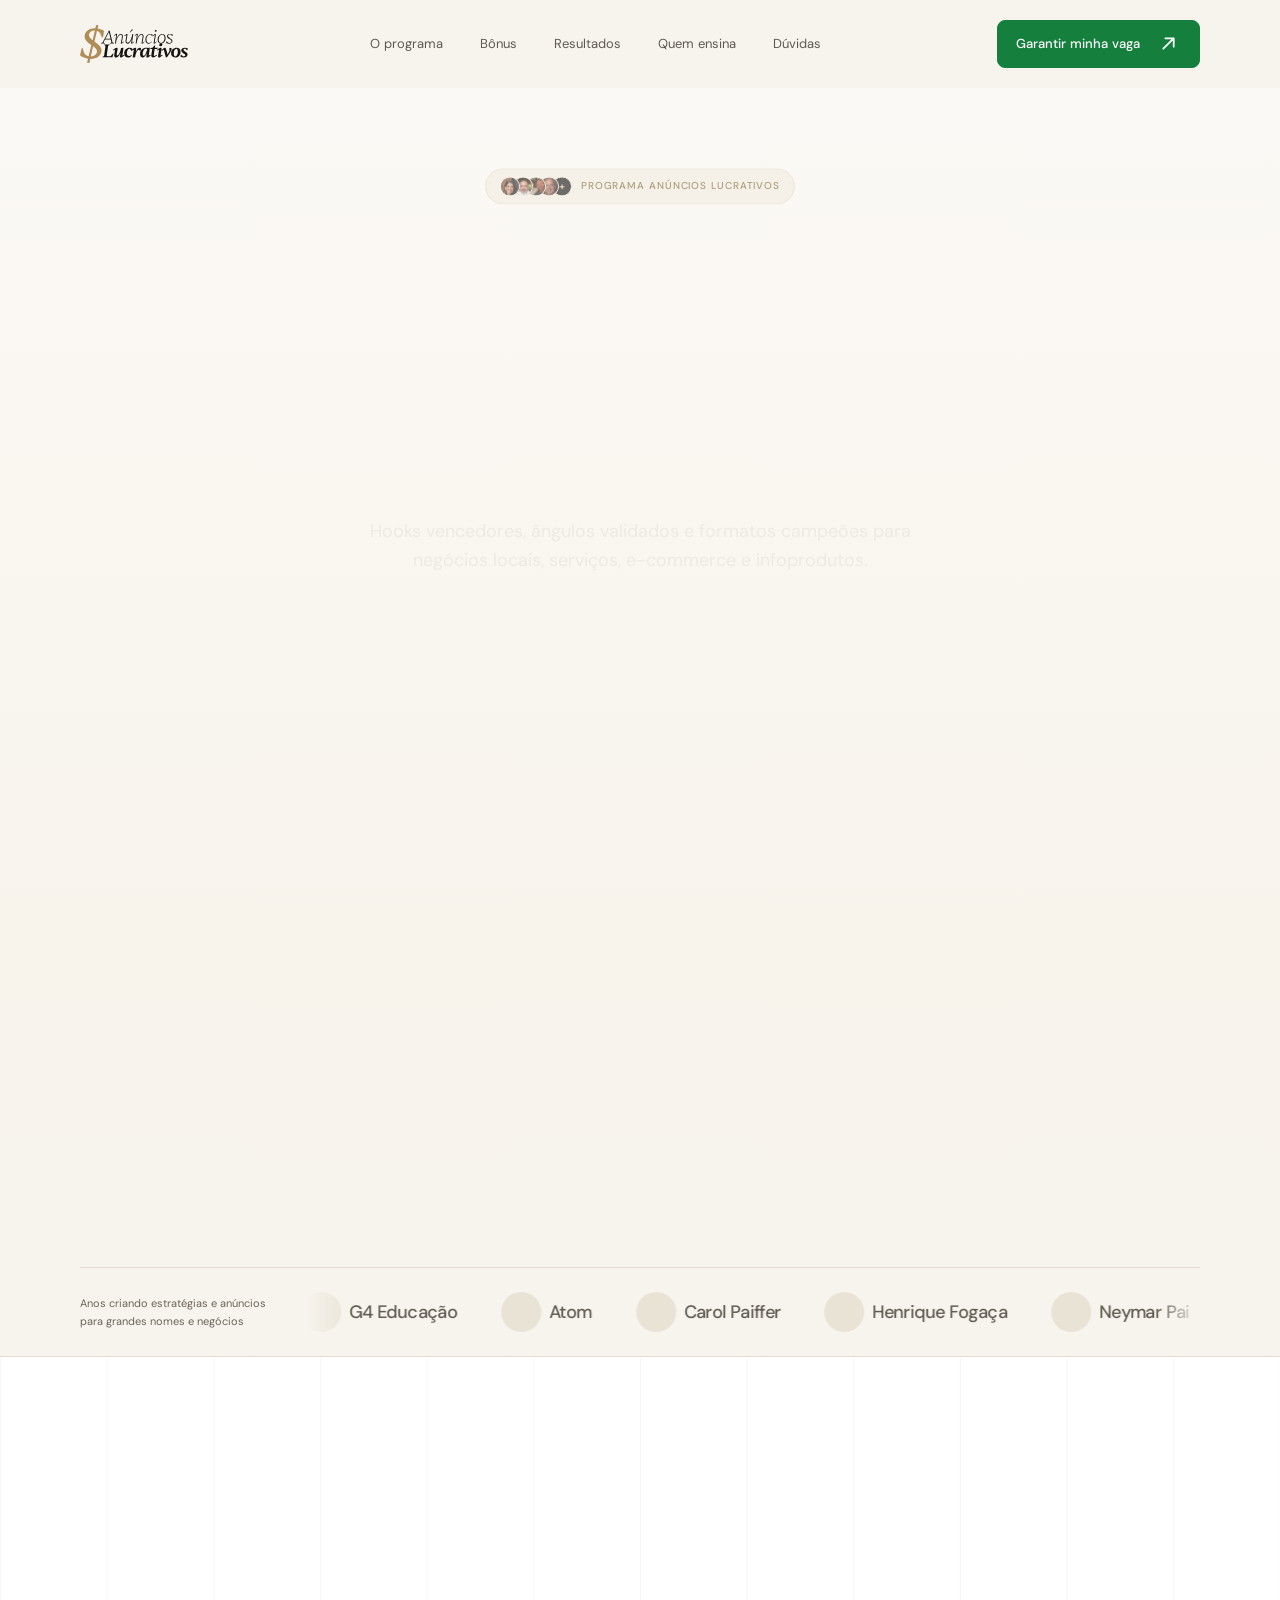
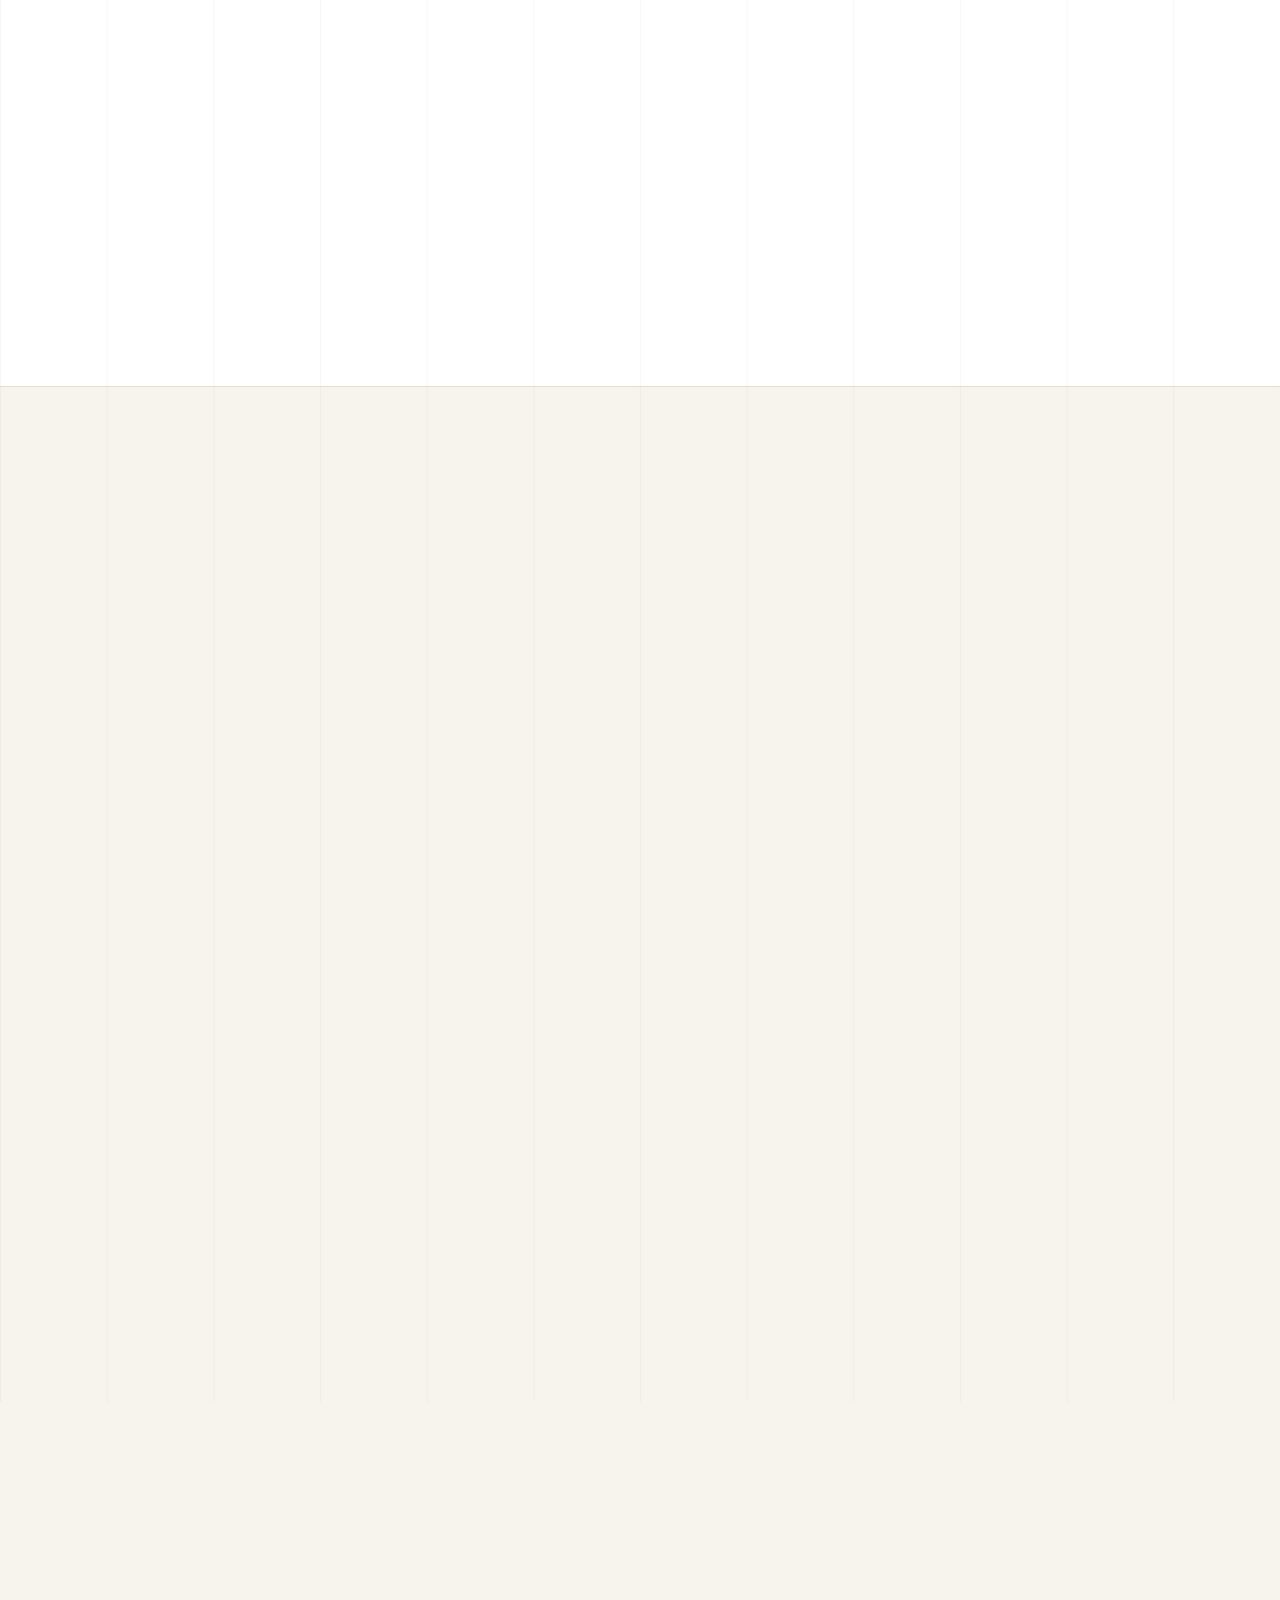
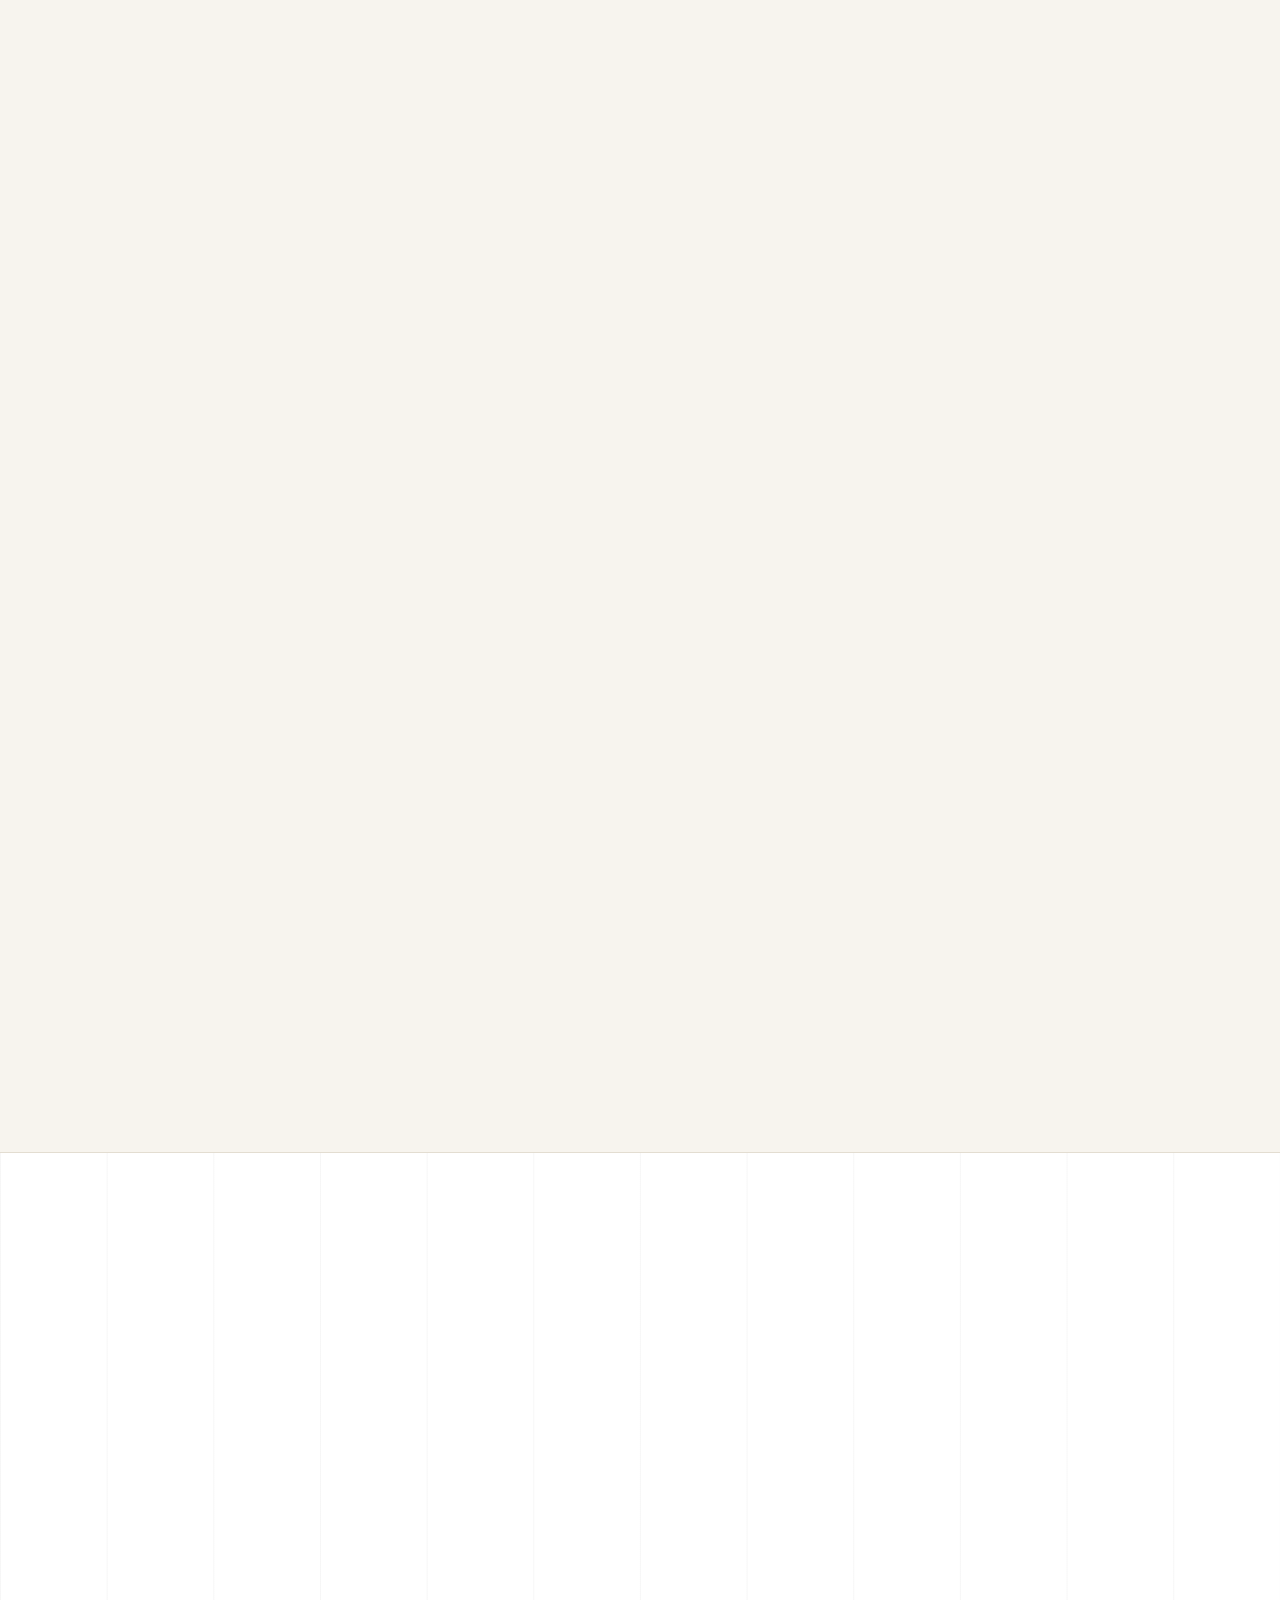
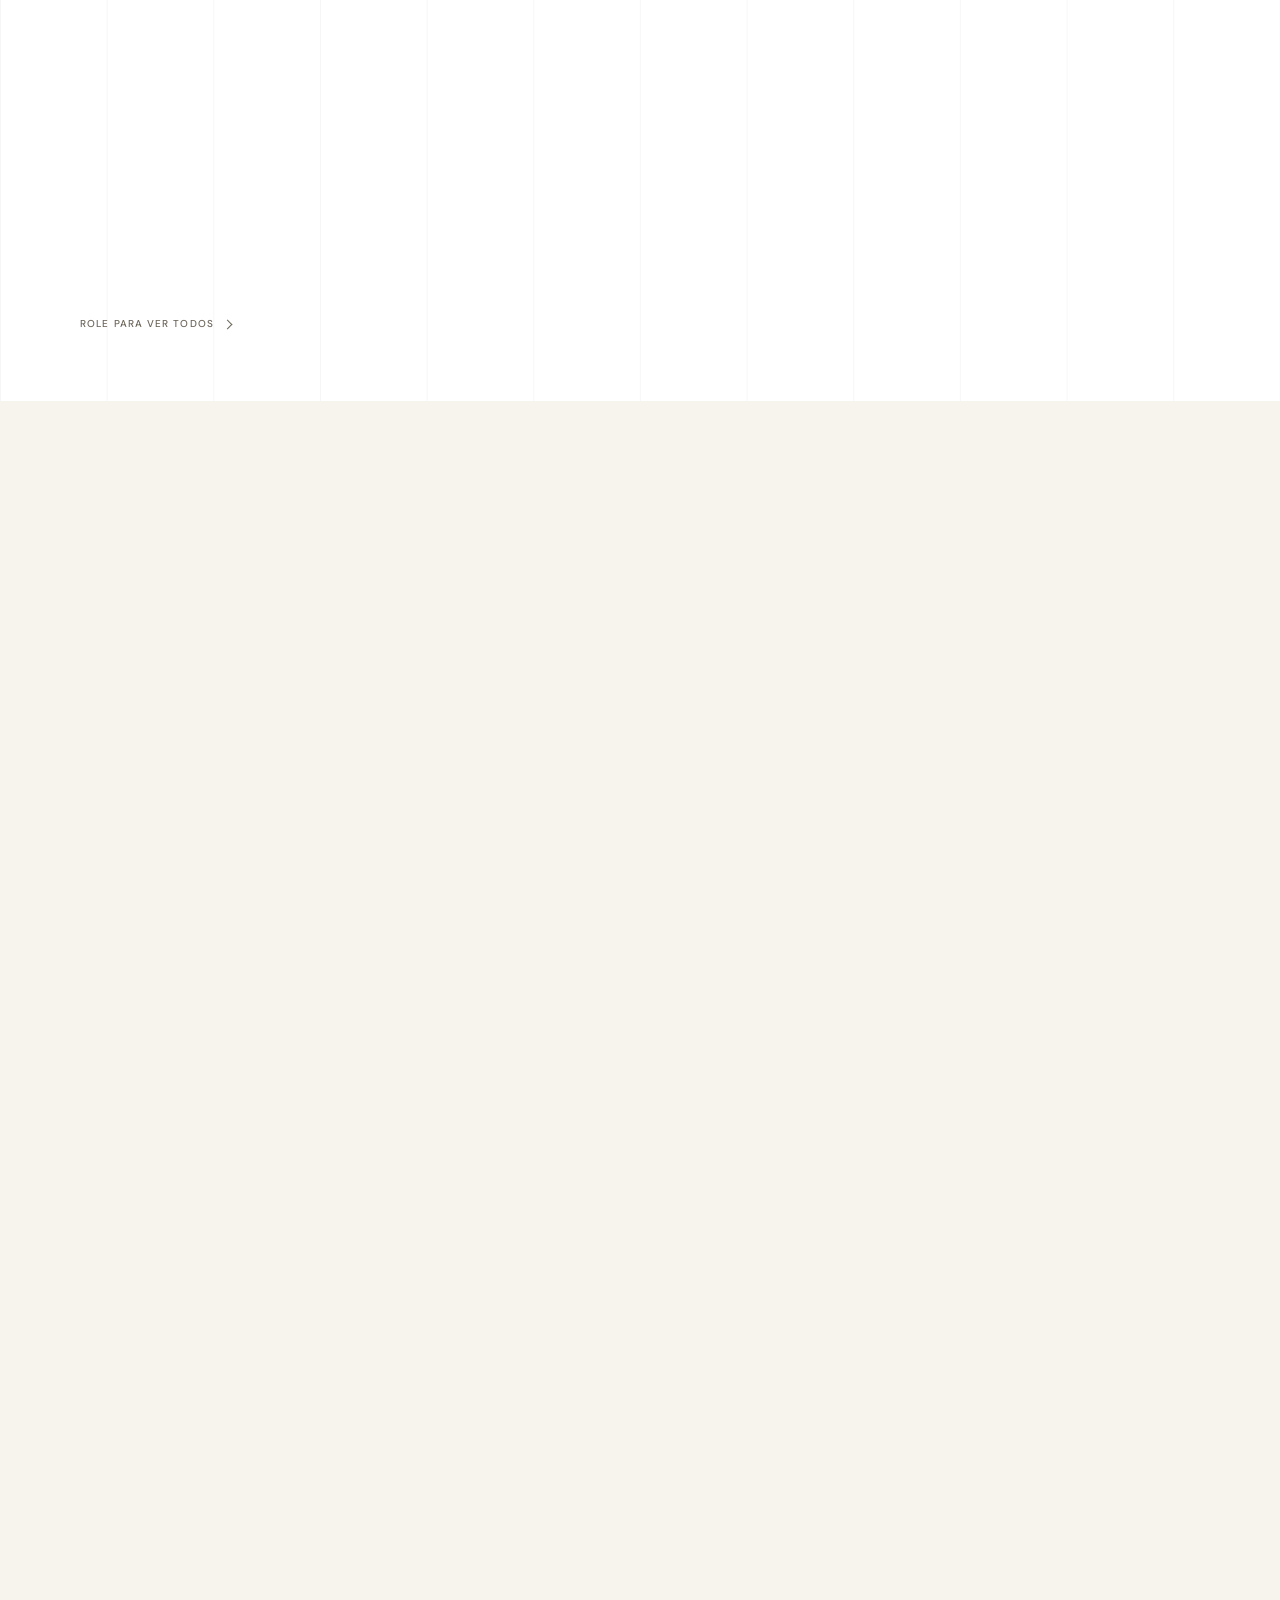
==== commit af896ccc: "Devolve o cartão do fecho ao claro e o FAB ao escuro O verde entrou em tudo que era botão, inclusive" ====
--- a/index.html
+++ b/index.html
@@ -17,11 +17,11 @@
 <link rel="preload" href="assets/fonts/sentient-regular.woff2" as="font" type="font/woff2" crossorigin>
 <link rel="preload" href="assets/fonts/dm-sans-regular.woff2" as="font" type="font/woff2" crossorigin>
 <link rel="preload" href="assets/img/hero-poster.webp" as="image" fetchpriority="high">
-<link rel="stylesheet" href="css/style.css?v=17">
-<script src="js/config.js?v=17" defer></script>
+<link rel="stylesheet" href="css/style.css?v=18">
+<script src="js/config.js?v=18" defer></script>
 <script src="assets/vendor/gsap.min.js" defer></script>
 <script src="assets/vendor/ScrollTrigger.min.js" defer></script>
-<script src="js/main.js?v=17" defer></script>
+<script src="js/main.js?v=18" defer></script>
 </head>
 <body>
 <a class="skip-link" href="#conteudo">Pular para o conteúdo</a>
--- a/css/style.css
+++ b/css/style.css
@@ -306,15 +306,15 @@
   position:relative;position:fixed;right:26px;bottom:26px;z-index:55;
   display:none;align-items:center;gap:18px;
   padding:16px 18px 16px 28px;border-radius:999px;
-  background:linear-gradient(145deg,var(--cta),#0d5a2b 58%);
+  background:linear-gradient(145deg,#1b1916,#000 58%);
   color:var(--white);text-decoration:none;overflow:hidden;isolation:isolate;
-  box-shadow:0 16px 38px rgba(13,90,43,.34),inset 0 1px 0 rgba(255,255,255,.14);
+  box-shadow:0 16px 38px rgba(17,17,17,.34),inset 0 1px 0 rgba(255,255,255,.14);
   font:500 14px/1.3 var(--sans);white-space:nowrap;
   opacity:0;transform:translateY(16px) scale(.94);pointer-events:none;
   transition:opacity .38s var(--e-out),transform .38s var(--e-out),box-shadow .3s ease;
 }
 .fab.is-on{opacity:1;transform:none;pointer-events:auto}
-.fab:hover{box-shadow:0 20px 46px rgba(13,90,43,.44),inset 0 1px 0 rgba(255,255,255,.2)}
+.fab:hover{box-shadow:0 20px 46px rgba(17,17,17,.44),inset 0 1px 0 rgba(255,255,255,.2)}
 /* reflexo varrendo — só enquanto o botão está em cena */
 .fab::before{
   content:"";position:absolute;inset:0;z-index:-1;pointer-events:none;
@@ -1125,25 +1125,21 @@
 .fecho{
   display:grid;grid-template-columns:1.15fr 1fr;gap:clamp(34px,4vw,64px);align-items:center;
   margin-top:clamp(40px,4.6vw,64px);padding:clamp(34px,4.4vw,64px);
-  color:#f6f1e6;
-  /* contorno quente em vez de neutro: o fio branco recortava o cartão
-     do fundo claro, e um tom da própria luz costura os dois */
-  border:1px solid rgba(176,141,87,.22);border-radius:var(--radius);
-  box-shadow:0 24px 54px rgba(17,17,17,.24),
-             inset 0 1px 0 rgba(246,241,230,.07);
+  background-color:var(--white);
+  border:1px solid var(--line);border-radius:var(--radius);
+  box-shadow:0 16px 38px rgba(17,17,17,.06);
   position:relative;overflow:hidden;isolation:isolate;
-  /* o grão mora no próprio cartão, embaixo das luzes: assim ele é a
-     textura do material e não um véu por cima dela. Duas malhas de
-     tamanhos diferentes — uma só, repetida, deixa ver o ladrilho. */
-  background-color:var(--deep);
-  background-image:url("data:image/svg+xml,%3Csvg xmlns='http://www.w3.org/2000/svg' width='140' height='140'%3E%3Cfilter id='n'%3E%3CfeTurbulence type='fractalNoise' baseFrequency='0.9' numOctaves='2' stitchTiles='stitch'/%3E%3C/filter%3E%3Crect width='100%25' height='100%25' filter='url(%23n)' opacity='0.065'/%3E%3C/svg%3E"),url("data:image/svg+xml,%3Csvg xmlns='http://www.w3.org/2000/svg' width='320' height='320'%3E%3Cfilter id='m'%3E%3CfeTurbulence type='fractalNoise' baseFrequency='0.32' numOctaves='3' stitchTiles='stitch'/%3E%3C/filter%3E%3Crect width='100%25' height='100%25' filter='url(%23m)' opacity='0.045'/%3E%3C/svg%3E");
-  background-size:140px 140px,320px 320px;
-  background-blend-mode:screen,screen;
+  /* o grão continua sendo a textura do material, mas sobre claro quem
+     escurece é multiply — screen, que servia ao cartão preto, aqui
+     não faria nada */
+  background-image:url("data:image/svg+xml,%3Csvg xmlns='http://www.w3.org/2000/svg' width='140' height='140'%3E%3Cfilter id='n'%3E%3CfeTurbulence type='fractalNoise' baseFrequency='0.9' numOctaves='2' stitchTiles='stitch'/%3E%3C/filter%3E%3Crect width='100%25' height='100%25' filter='url(%23n)' opacity='0.05'/%3E%3C/svg%3E");
+  background-size:140px 140px;
+  background-blend-mode:multiply;
 }
 /* Duas camadas de luz girando em sentidos opostos e em tempos que não
    são múltiplos: o encontro delas nunca se repete, e é isso que tira
-   o aspecto de mancha desenhada. Cada luz sozinha é fraca demais para
-   ter borda; o que aparece é a soma. */
+   o aspecto de mancha desenhada. Sobre o branco elas viram um calor
+   de fundo, não um brilho. */
 .fecho::before,
 .fecho::after{
   content:"";position:absolute;inset:-55%;z-index:-1;pointer-events:none;
@@ -1151,18 +1147,14 @@
 }
 .fecho::before{
   background:
-    radial-gradient(circle at 18% 22%, rgba(176,141,87,.15) 0%, rgba(176,141,87,0) 46%),
-    radial-gradient(circle at 47% 12%, rgba(216,193,147,.09) 0%, rgba(216,193,147,0) 42%),
-    radial-gradient(circle at 78% 26%, rgba(125,101,52,.15) 0%, rgba(125,101,52,0) 48%),
-    radial-gradient(circle at 30% 56%, rgba(216,193,147,.08) 0%, rgba(216,193,147,0) 44%);
+    radial-gradient(circle at 18% 22%, rgba(176,141,87,.13) 0%, rgba(176,141,87,0) 46%),
+    radial-gradient(circle at 78% 26%, rgba(125,101,52,.10) 0%, rgba(125,101,52,0) 48%);
   animation:fechoDeriva 52s linear infinite;
 }
 .fecho::after{
   background:
-    radial-gradient(circle at 63% 50%, rgba(176,141,87,.12) 0%, rgba(176,141,87,0) 46%),
-    radial-gradient(circle at 86% 70%, rgba(246,241,230,.07) 0%, rgba(246,241,230,0) 40%),
-    radial-gradient(circle at 14% 82%, rgba(125,101,52,.13) 0%, rgba(125,101,52,0) 46%),
-    radial-gradient(circle at 52% 88%, rgba(176,141,87,.10) 0%, rgba(176,141,87,0) 44%);
+    radial-gradient(circle at 63% 50%, rgba(176,141,87,.10) 0%, rgba(176,141,87,0) 46%),
+    radial-gradient(circle at 14% 82%, rgba(125,101,52,.09) 0%, rgba(125,101,52,0) 46%);
   animation:fechoDeriva 71s linear infinite reverse;
 }
 @media(prefers-reduced-motion:reduce){
@@ -1182,13 +1174,10 @@
 }
 .fecho__q{
   font-family:var(--serif);font-size:clamp(24px,3.1vw,40px);
-  line-height:1.08;letter-spacing:-.05em;color:#f6f1e6;
-}
-.fecho__lado p{color:#c2b9a8;font-size:15px;line-height:1.8}
-/* o CTA tem uma cor só no site inteiro; sobre o preto o verde separa
-   em 3,76:1, acima do 3:1 que um componente precisa */
+  line-height:1.08;letter-spacing:-.05em;
+}
+.fecho__lado p{color:var(--muted);font-size:15px;line-height:1.8}
 .fecho__lado .btn{margin-top:24px}
-.fecho__lado .btn:hover{box-shadow:0 10px 26px rgba(21,128,61,.34)}
 @media(max-width:1024px){.fecho{grid-template-columns:1fr;gap:24px}}
 @media(max-width:1024px){
   .sobre__grid{grid-template-columns:1fr;gap:34px}
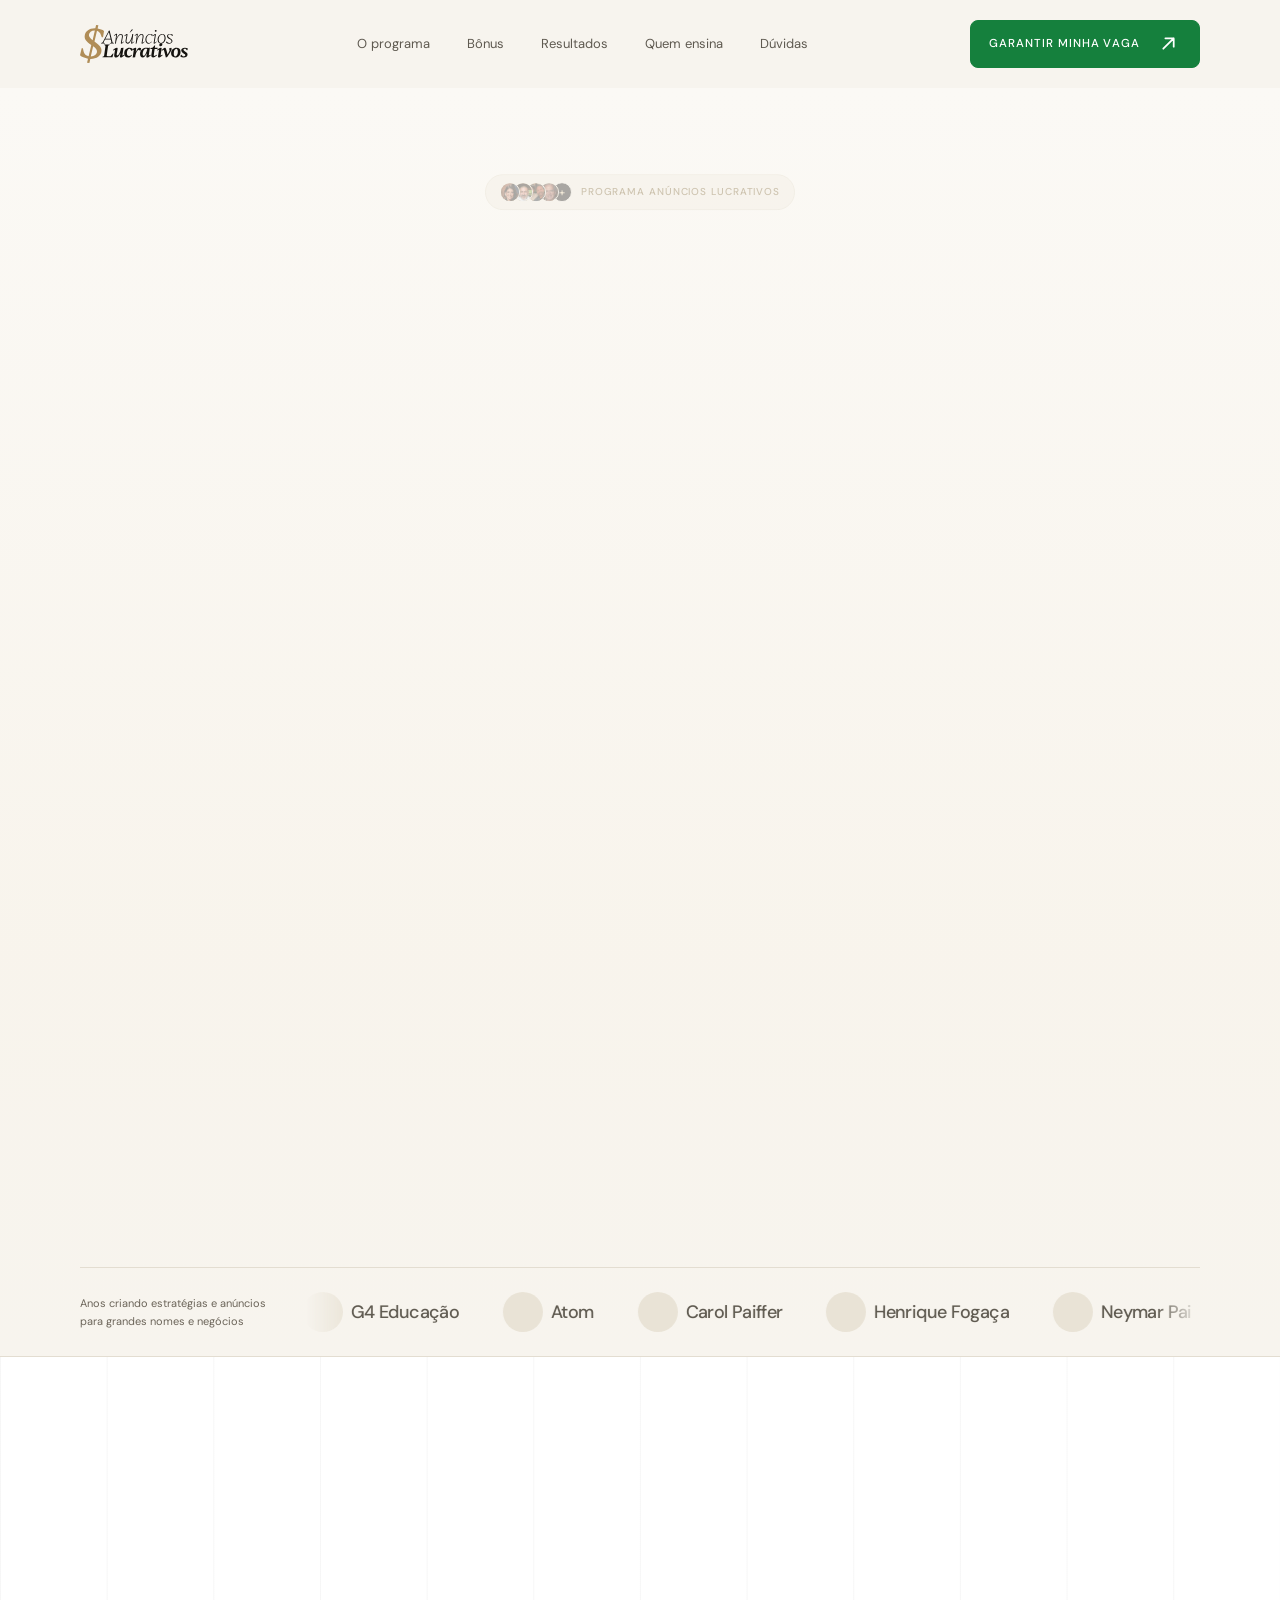
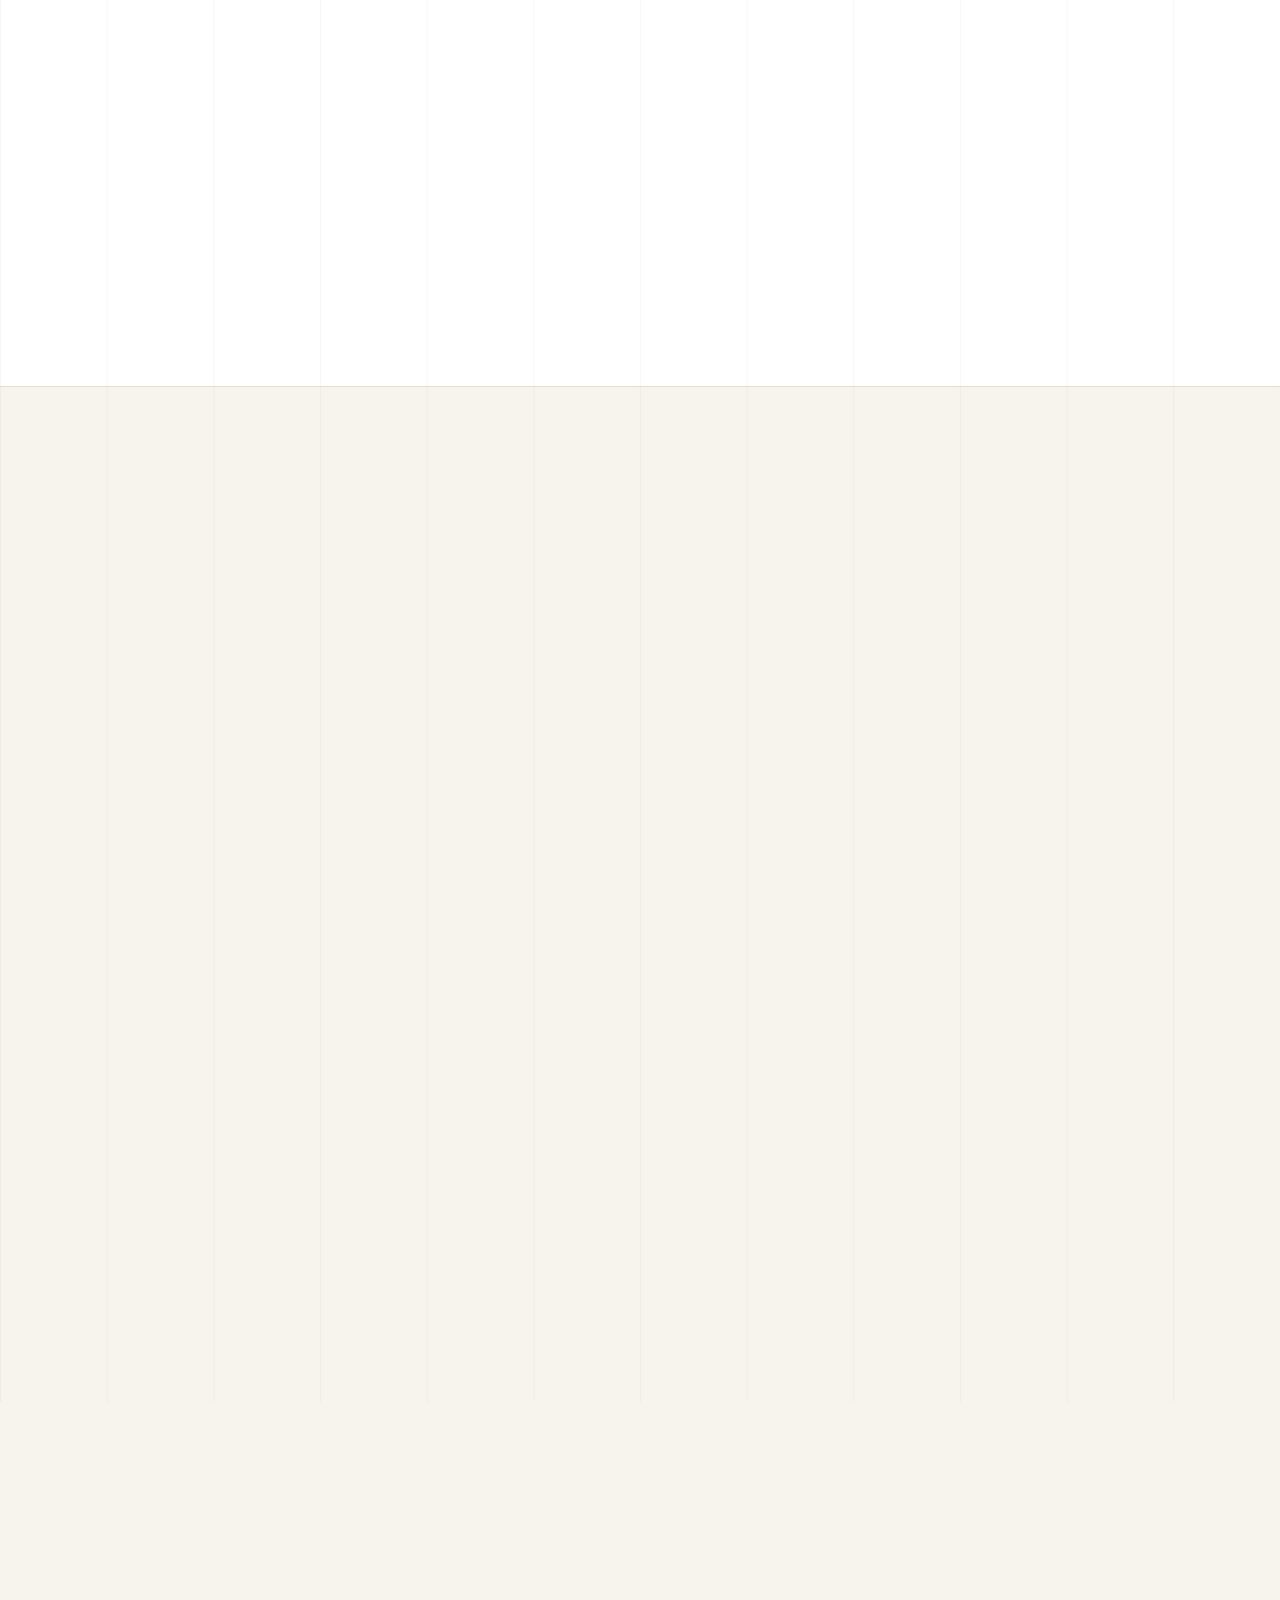
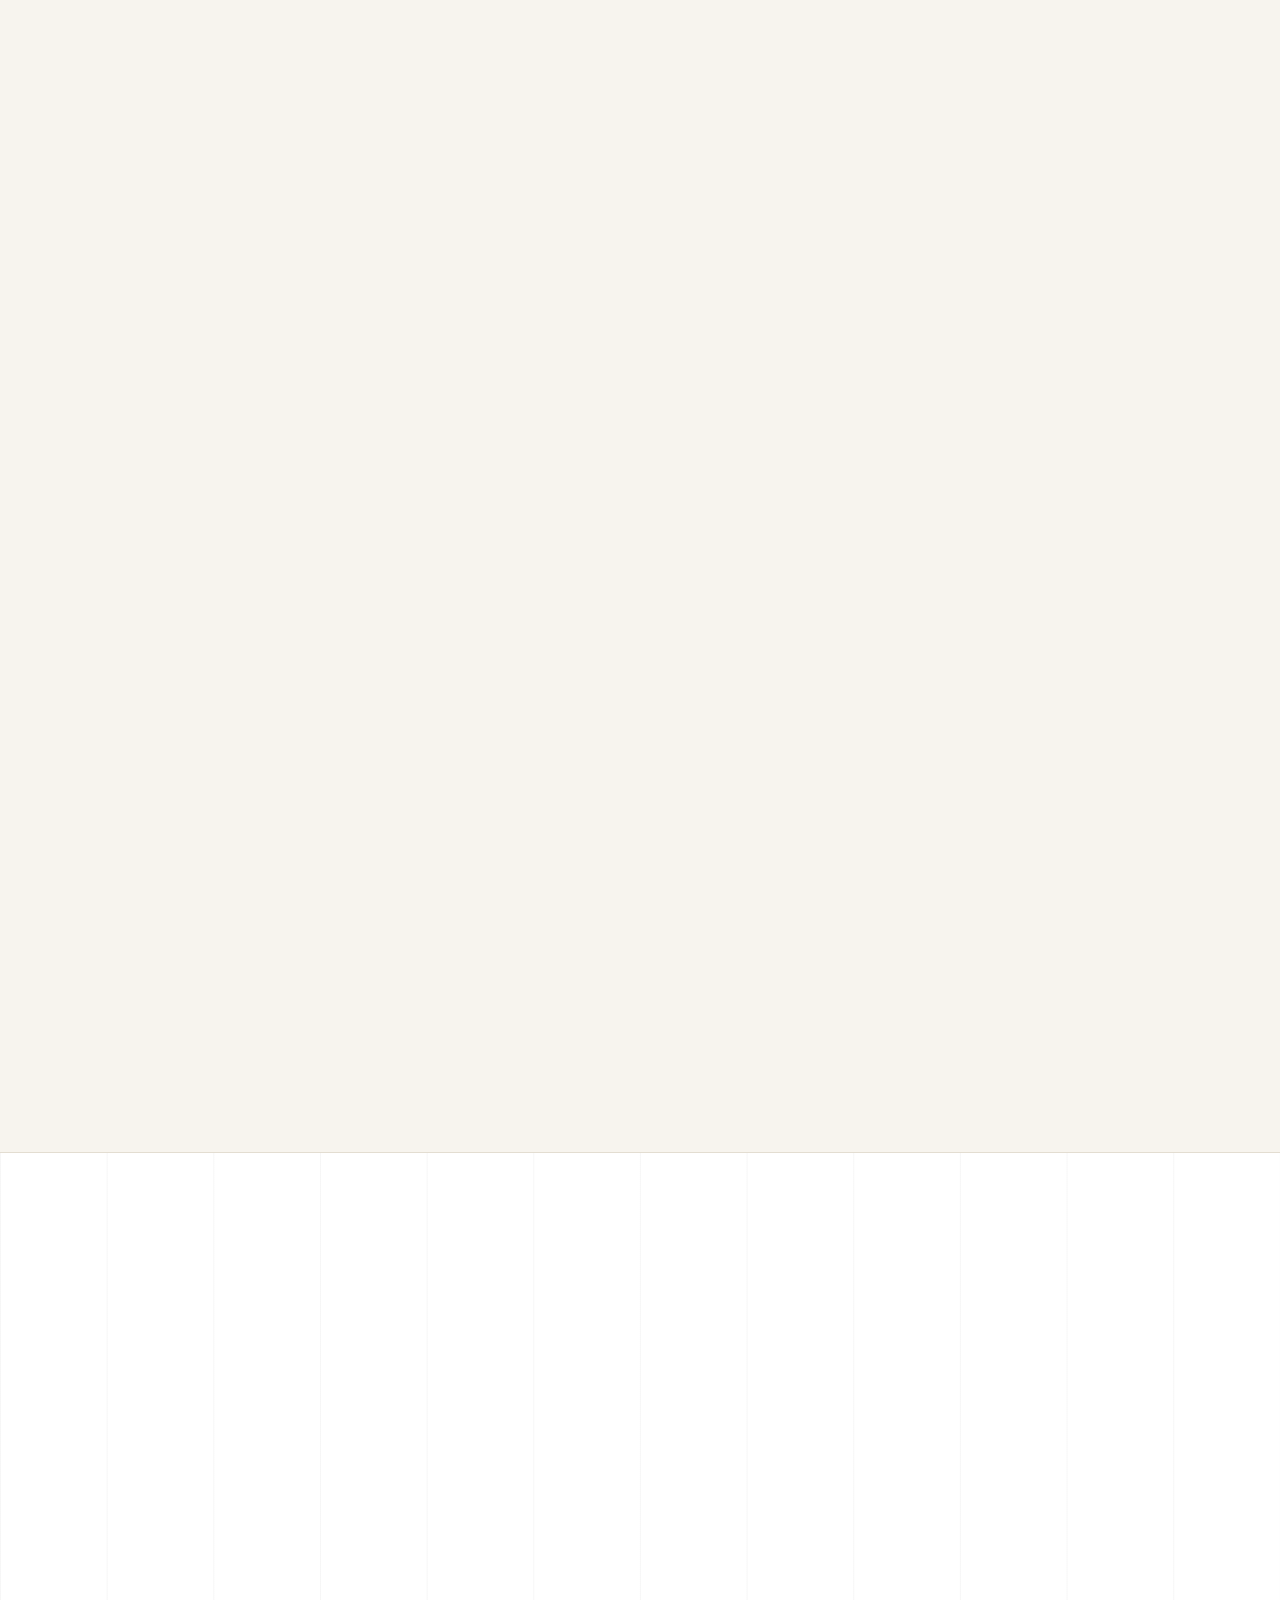
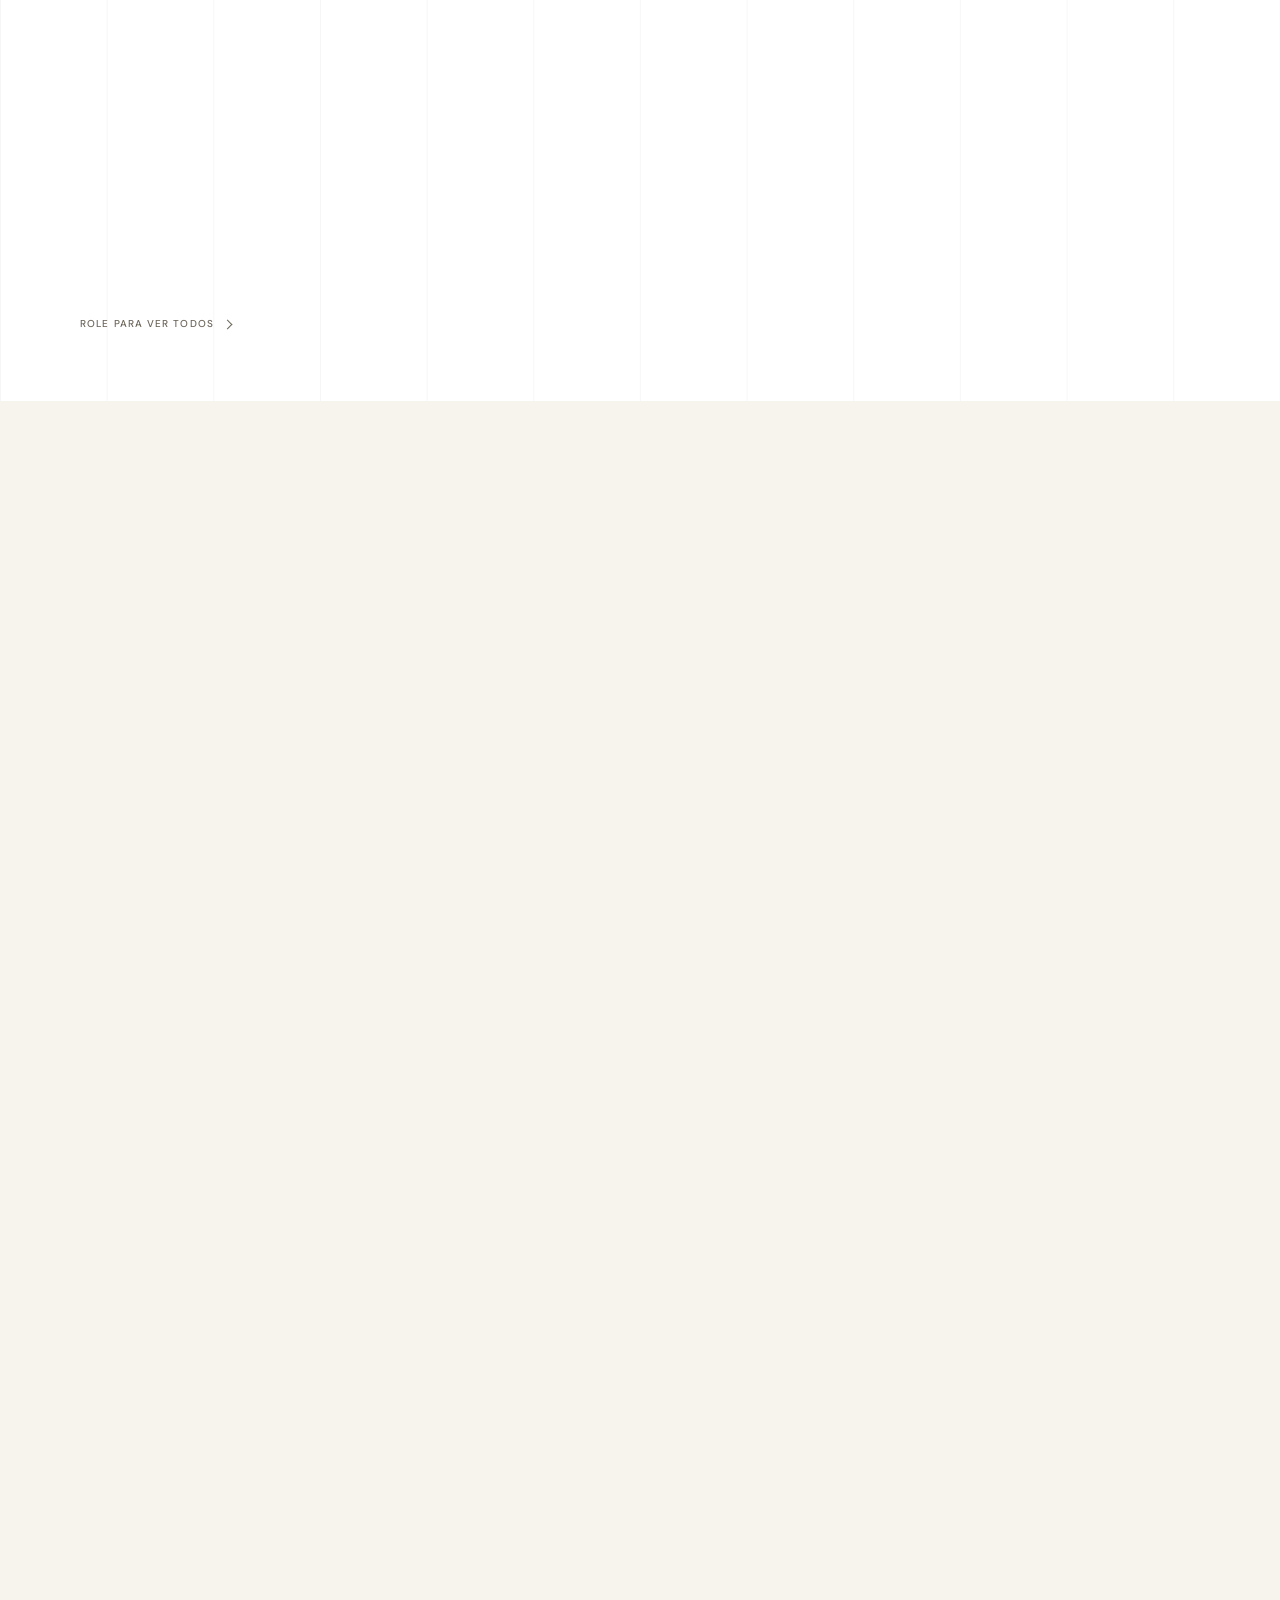
==== commit 9ccff6fb: "Botões em caixa alta e citação do fecho reestilizada Os rótulos dos botões passam a caixa alta com t" ====
--- a/index.html
+++ b/index.html
@@ -17,11 +17,11 @@
 <link rel="preload" href="assets/fonts/sentient-regular.woff2" as="font" type="font/woff2" crossorigin>
 <link rel="preload" href="assets/fonts/dm-sans-regular.woff2" as="font" type="font/woff2" crossorigin>
 <link rel="preload" href="assets/img/hero-poster.webp" as="image" fetchpriority="high">
-<link rel="stylesheet" href="css/style.css?v=18">
-<script src="js/config.js?v=18" defer></script>
+<link rel="stylesheet" href="css/style.css?v=19">
+<script src="js/config.js?v=19" defer></script>
 <script src="assets/vendor/gsap.min.js" defer></script>
 <script src="assets/vendor/ScrollTrigger.min.js" defer></script>
-<script src="js/main.js?v=18" defer></script>
+<script src="js/main.js?v=19" defer></script>
 </head>
 <body>
 <a class="skip-link" href="#conteudo">Pular para o conteúdo</a>
@@ -538,7 +538,7 @@
       </div>
       <div class="fecho reveal">
         <canvas class="fecho__tela" data-particulas aria-hidden="true"></canvas>
-        <p class="fecho__q">“Como eu crio anúncios que chamam atenção e geram lucro para o <span class="junto">meu negócio?”</span></p>
+        <p class="fecho__q">“Como eu crio anúncios que <em>chamam atenção e geram lucro</em> para o <span class="junto">meu negócio?”</span></p>
         <div class="fecho__lado">
           <p>Porque eu acredito que, nos próximos anos, saber conquistar atenção não será apenas uma habilidade de marketing. Será uma das maiores vantagens competitivas que um negócio pode ter.</p>
           <a class="btn" href="#oferta" data-cta>Garantir minha vaga</a>
--- a/css/style.css
+++ b/css/style.css
@@ -152,7 +152,10 @@
   position:relative;display:inline-flex;align-items:center;justify-content:center;gap:20px;
   min-height:52px;padding:13px 24px;border:1px solid var(--cta);border-radius:8px;
   background:var(--cta);color:var(--white);text-decoration:none;
-  font:500 14px/1.4 var(--sans);white-space:nowrap;
+  /* caixa alta com tracking largo: em corpo pequeno ela pesa mais que
+     a caixa baixa e puxa o olho antes do resto da dobra */
+  font:600 12.5px/1.4 var(--sans);letter-spacing:.09em;text-transform:uppercase;
+  white-space:nowrap;
   transition:background .2s ease,border-color .2s ease,transform .25s var(--e-out),box-shadow .25s ease;
 }
 .btn__icon{font-size:20px;line-height:1;transition:transform .25s var(--e-out)}
@@ -161,7 +164,7 @@
 .btn:active{transform:translateY(0);opacity:.9}
 .btn--ghost{background:transparent;color:var(--ink);border-color:#ddd6c8}
 .btn--ghost:hover{background:#f1ece1;color:var(--ink);box-shadow:none}
-.btn--small{min-height:44px;padding:10px 18px;font-size:13px;gap:16px}
+.btn--small{min-height:44px;padding:10px 18px;font-size:11.5px;letter-spacing:.085em;gap:16px}
 .btn--block{width:100%}
 .btn[aria-disabled="true"],
 button.btn[disabled]{
@@ -1172,10 +1175,15 @@
   50%{transform:rotate(180deg) scale(1.2)}
   100%{transform:rotate(360deg) scale(1.08)}
 }
+/* A aspa de abertura é um sinal, não uma letra: deixada no fluxo ela
+   empurrava a primeira linha para dentro e o bloco parecia torto. Sai
+   para fora da caixa, e aí as três linhas alinham pelo "C". */
 .fecho__q{
-  font-family:var(--serif);font-size:clamp(24px,3.1vw,40px);
-  line-height:1.08;letter-spacing:-.05em;
-}
+  font-family:var(--serif);font-size:clamp(26px,3.3vw,42px);
+  line-height:1.07;letter-spacing:-.05em;
+  text-indent:-.42em;
+}
+.fecho__q em{font-style:italic;color:var(--green)}
 .fecho__lado p{color:var(--muted);font-size:15px;line-height:1.8}
 .fecho__lado .btn{margin-top:24px}
 @media(max-width:1024px){.fecho{grid-template-columns:1fr;gap:24px}}
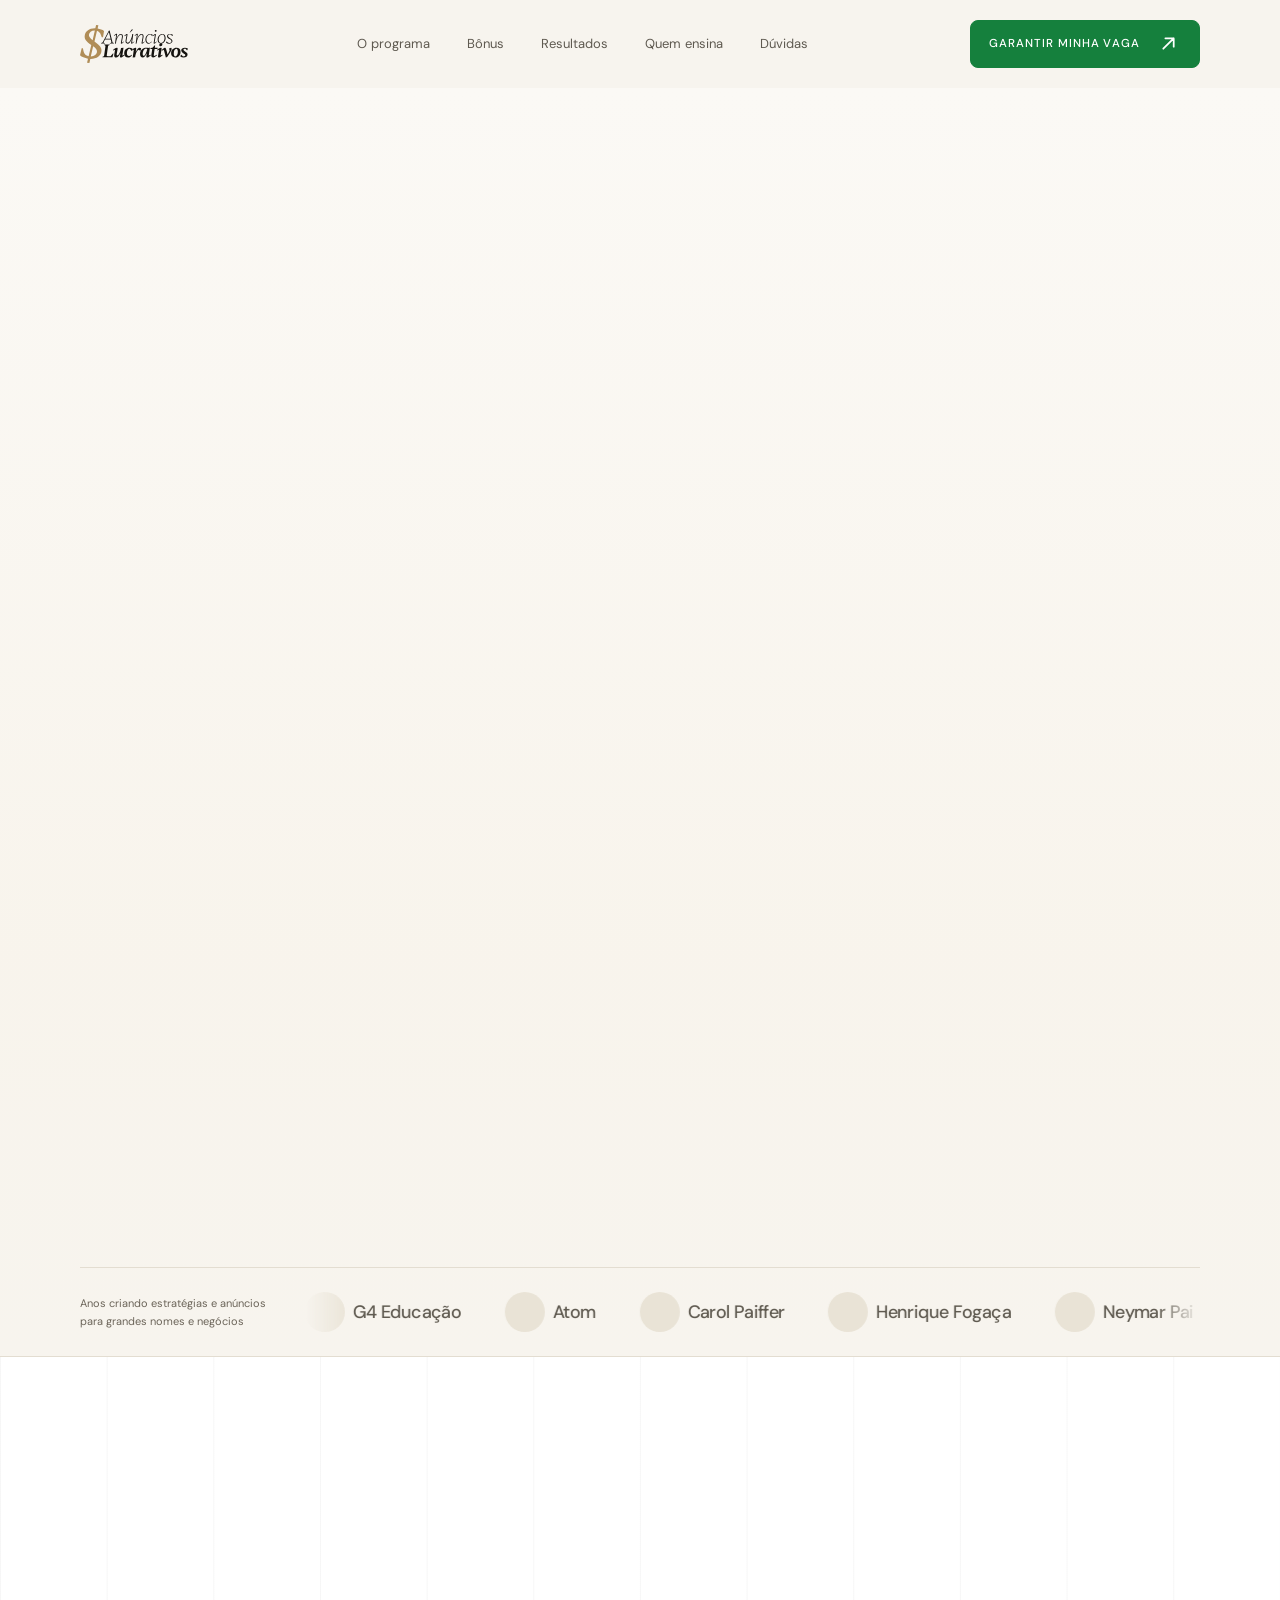
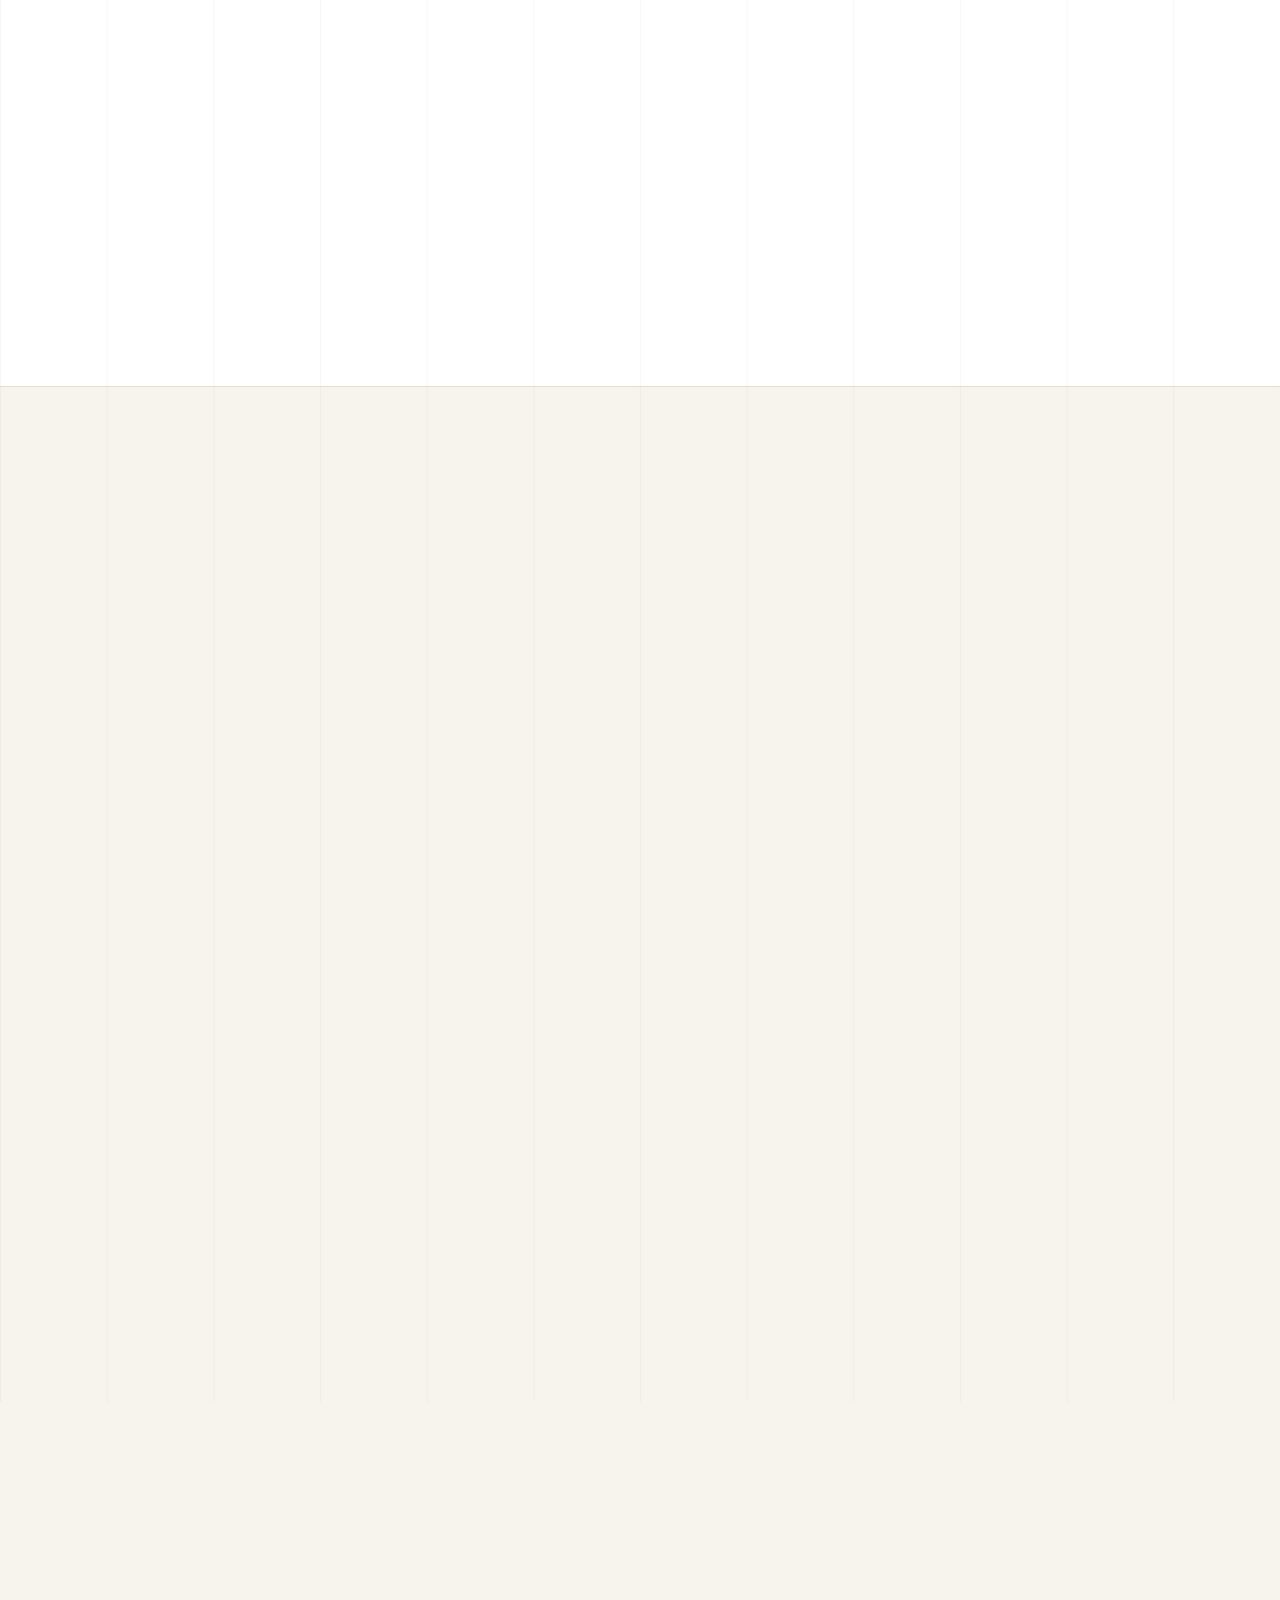
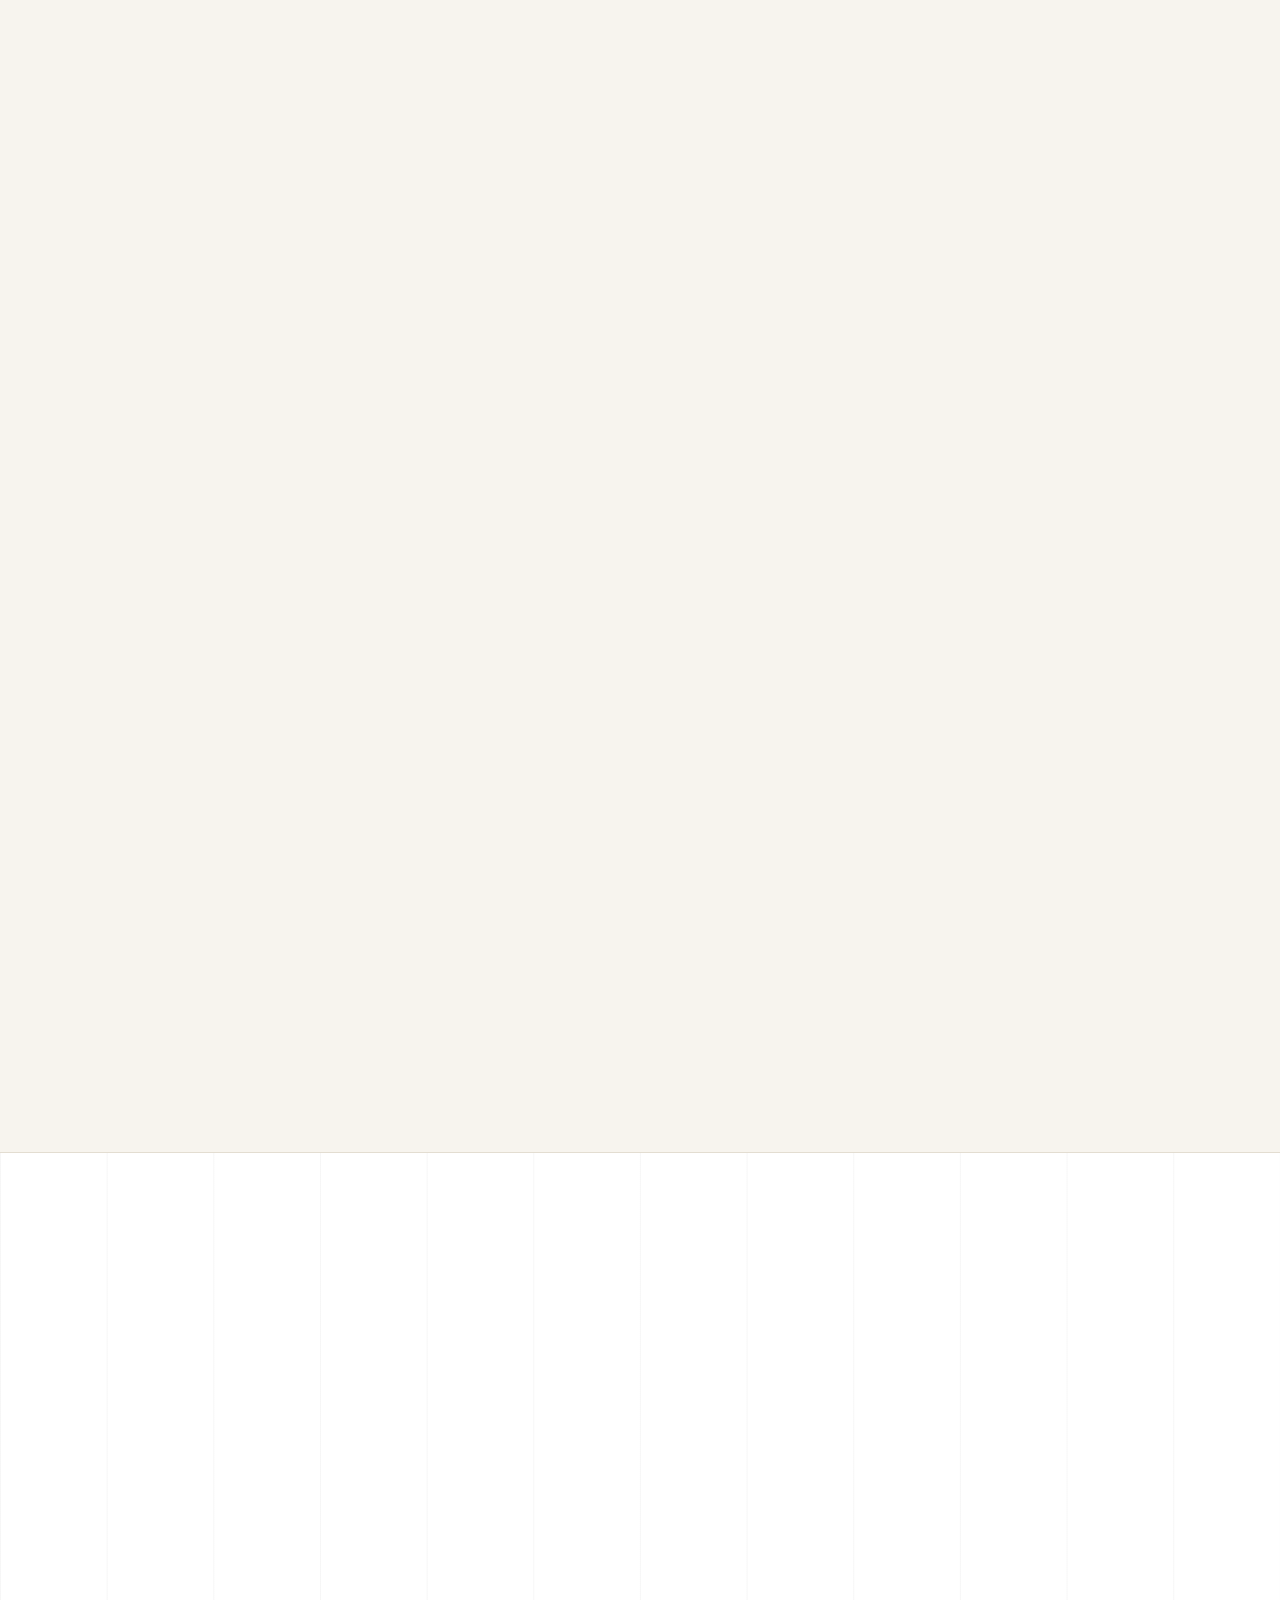
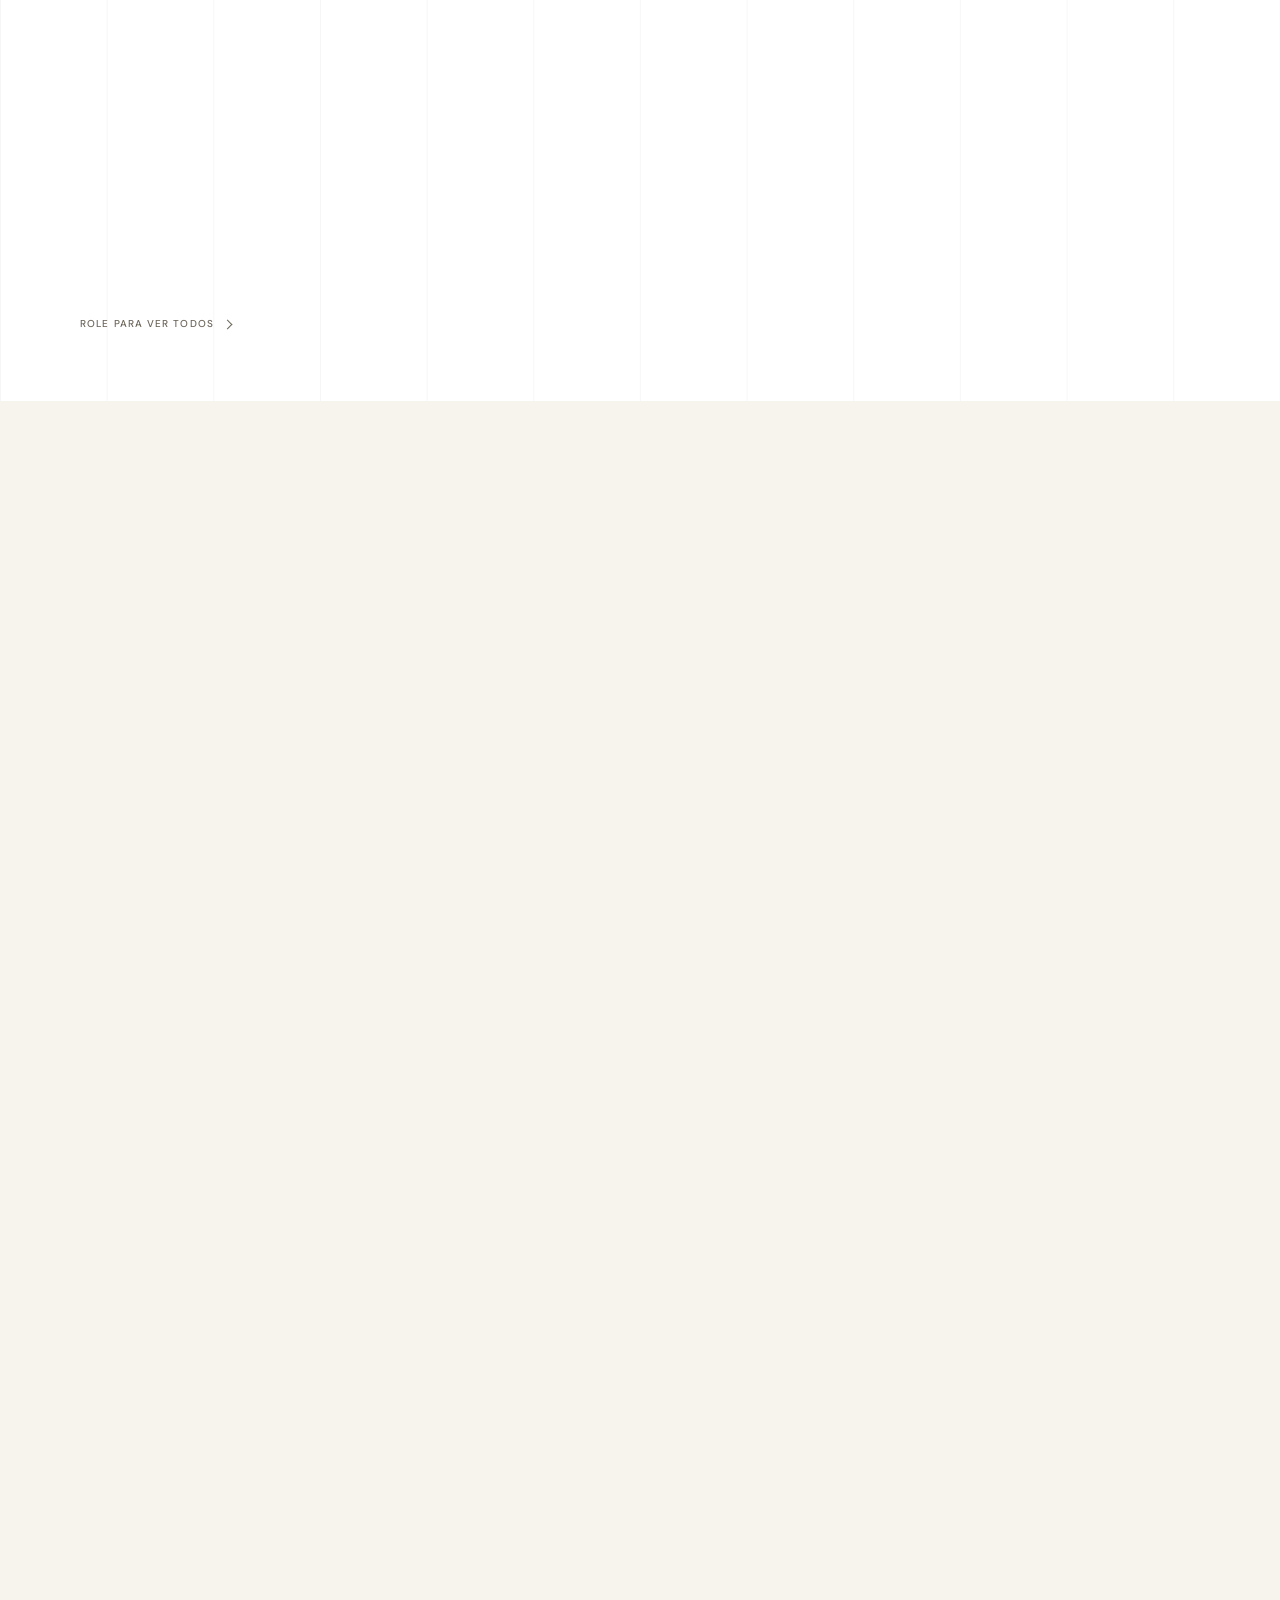
==== commit 9bb03d60: "Oito acertos no telefone 1. Dobra do método na largura do vídeo: o quadro parava em 300 e o    cartã" ====
--- a/index.html
+++ b/index.html
@@ -17,11 +17,11 @@
 <link rel="preload" href="assets/fonts/sentient-regular.woff2" as="font" type="font/woff2" crossorigin>
 <link rel="preload" href="assets/fonts/dm-sans-regular.woff2" as="font" type="font/woff2" crossorigin>
 <link rel="preload" href="assets/img/hero-poster.webp" as="image" fetchpriority="high">
-<link rel="stylesheet" href="css/style.css?v=19">
-<script src="js/config.js?v=19" defer></script>
+<link rel="stylesheet" href="css/style.css?v=20">
+<script src="js/config.js?v=20" defer></script>
 <script src="assets/vendor/gsap.min.js" defer></script>
 <script src="assets/vendor/ScrollTrigger.min.js" defer></script>
-<script src="js/main.js?v=19" defer></script>
+<script src="js/main.js?v=20" defer></script>
 </head>
 <body>
 <a class="skip-link" href="#conteudo">Pular para o conteúdo</a>
--- a/css/style.css
+++ b/css/style.css
@@ -651,8 +651,9 @@
 @media(max-width:1024px){
   .pilares__stage{grid-template-columns:1fr}
   .pilar h3{min-height:0}
-  .pilar__art{--f:.52;height:132px}
-  .pilar__art b{font-size:38px}
+  /* o cartão empilhado tem 333px, quase os 364 que tem no desktop:
+     encolher a arte pela metade não tinha razão de ser */
+  .pilar__art{height:158px}
   .pilar__desc{min-height:0}
 }
 
@@ -1046,30 +1047,38 @@
    celular ficaria com metade de 335px e não daria para ler nada. */
 @media(max-width:1024px){
   .orbita{min-height:0;display:block;padding-block:clamp(48px,8vw,72px)}
+  /* duas colunas: em uma só os doze registros faziam uma dobra
+     interminável. Metade da largura ainda dá ~160px por print, que é o
+     bastante para reconhecer a conversa — quem quiser ler abre a
+     galeria com um toque. */
   .orb{
     left:auto;transform:none;width:auto;min-height:0;
-    display:flex;flex-direction:column;align-items:center;
-    gap:clamp(22px,6vw,34px);
+    display:grid;grid-template-columns:1fr 1fr;align-items:center;
+    gap:clamp(12px,3.4vw,18px);
   }
   .orb__centro{
-    order:4;width:auto;max-width:36ch;margin-block:6px;padding:0 0 4px;
-    background:none;
+    order:5;grid-column:1 / -1;justify-self:center;
+    width:auto;max-width:36ch;margin-block:14px;padding:0 0 4px;
+    background:none;text-align:center;
   }
   .orb__centro .sec__title{font-size:clamp(28px,7.4vw,40px)}
   .orb__intro{max-width:32ch}
-  .orb__item{position:static;width:auto;max-width:100%;transform:none}
-  /* a imagem manda na caixa: a alta para na altura da tela e a larga
-     ocupa a coluna inteira, cada uma na proporção que tem */
+  /* min-width:0 é o que segura a peça dentro da coluna: item de grade
+     nasce com min-width:auto e a imagem larga empurrava a caixa para
+     fora da trilha */
+  .orb__item{position:static;width:100%;min-width:0;max-width:100%;transform:none}
+  .orb__item picture{display:block;width:100%}
+  /* a imagem enche a coluna e a altura sai da proporção dela, então
+     print de celular e print largo convivem na mesma grade */
   .orb__item img{
-    width:auto;height:auto;
-    max-width:100%;max-height:min(54vh,470px);
+    display:block;width:100%;height:auto;max-width:100%;max-height:none;
   }
   /* a ordem do DOM é a da órbita, não a de leitura: aqui ela é
      reescrita para o texto cair no meio da sequência */
   .orb--et1{order:1}
   .orb--el1{order:2}
   .orb--et2{order:3}
-  .orb--eb1{order:5}
+  .orb--eb1{order:4}
   .orb--el2{order:6}
   .orb--er2{order:7}
   .orb--er1{order:8}
@@ -1191,9 +1200,10 @@
   .sobre__grid{grid-template-columns:1fr;gap:34px}
   .manifesto__cols{grid-template-columns:1fr;gap:34px}
   /* o vídeo é 9:16: alargar a caixa não mostra mais imagem, só corta
-     mais em cima e embaixo. Empilhado, ele para na largura que tem no
-     desktop e fica centrado em vez de esticar na coluna inteira. */
-  .sobre__foto{aspect-ratio:.78;width:min(100%,400px);margin-inline:auto}
+     mais em cima e embaixo. Empilhado ele fica na mesma medida do
+     quadro da hero — fino e na proporção do arquivo, em vez dos 335
+     de largura que decepavam a cena. */
+  .sobre__foto{aspect-ratio:.63;width:min(100%,300px);margin-inline:auto}
 }
 
 /* ═══════════════════════════════════════════════════════════════
@@ -1386,17 +1396,25 @@
   .trust > p{flex-basis:150px}
 }
 @media(max-width:1024px){
+  /* tudo da dobra na largura do vídeo: com o quadro em 300 e o cartão
+     em 335 os dois ficavam desencontrados na mesma coluna */
   .showcase{grid-template-columns:1fr}
-  /* mesma regra do vídeo do Expert: largura travada na do desktop */
-  .author{aspect-ratio:.63;width:min(100%,300px);margin-inline:auto}
+  .showcase > *{width:min(100%,300px);margin-inline:auto}
+  .author{aspect-ratio:.63}
   /* empilhado, a frase alinhada à esquerda com a faixa embaixo
      deixava dois eixos concorrentes na mesma dobra */
   .trust{flex-direction:column;align-items:center;gap:16px;text-align:center}
-  .trust > p{flex-basis:auto}
+  /* o flex-grow:0 da regra base fazia o parágrafo encolher até o texto
+     e o <br> virava três linhas em vez de duas */
+  .trust > p{flex:0 0 auto;width:100%;max-width:none}
   .trust__viewport{width:100%}
 }
 @media(max-width:1024px){
   html{scroll-padding-top:92px}
+  /* 64 embaixo mais 64 em cima davam 127px de nada entre o cartão do
+     fecho e a oferta — numa tela de 812 isso é um sexto do campo */
+  #sobre{padding-bottom:30px}
+  #oferta{padding-top:38px}
   /* empilhado, a marca à esquerda, a frase no meio e o botão à direita
      viram três eixos diferentes na mesma coluna */
   .footer__top{flex-direction:column;align-items:center;text-align:center;gap:20px}
@@ -1426,7 +1444,11 @@
   .preview__bottom{gap:10px}
   /* o recuo de desktop empurrava o primeiro cartão para fora da margem
      e o fade comia a borda dele logo na entrada */
-  .trilho{padding-inline:20px;-webkit-mask-image:none;mask-image:none}
+  /* a máscara fica: sem ela o cartão da beirada era decepado num fio
+     reto contra o branco */
+  .trilho{padding-inline:20px;
+    -webkit-mask-image:linear-gradient(90deg,transparent,#000 7%,#000 93%,transparent);
+    mask-image:linear-gradient(90deg,transparent,#000 7%,#000 93%,transparent)}
   /* o trilho sangra até a borda da tela, mas o primeiro cartão tem de
      começar na linha do título: o recuo é a própria margem do
      conteúdo, não um valor solto. Declarado aqui, depois do 20px,
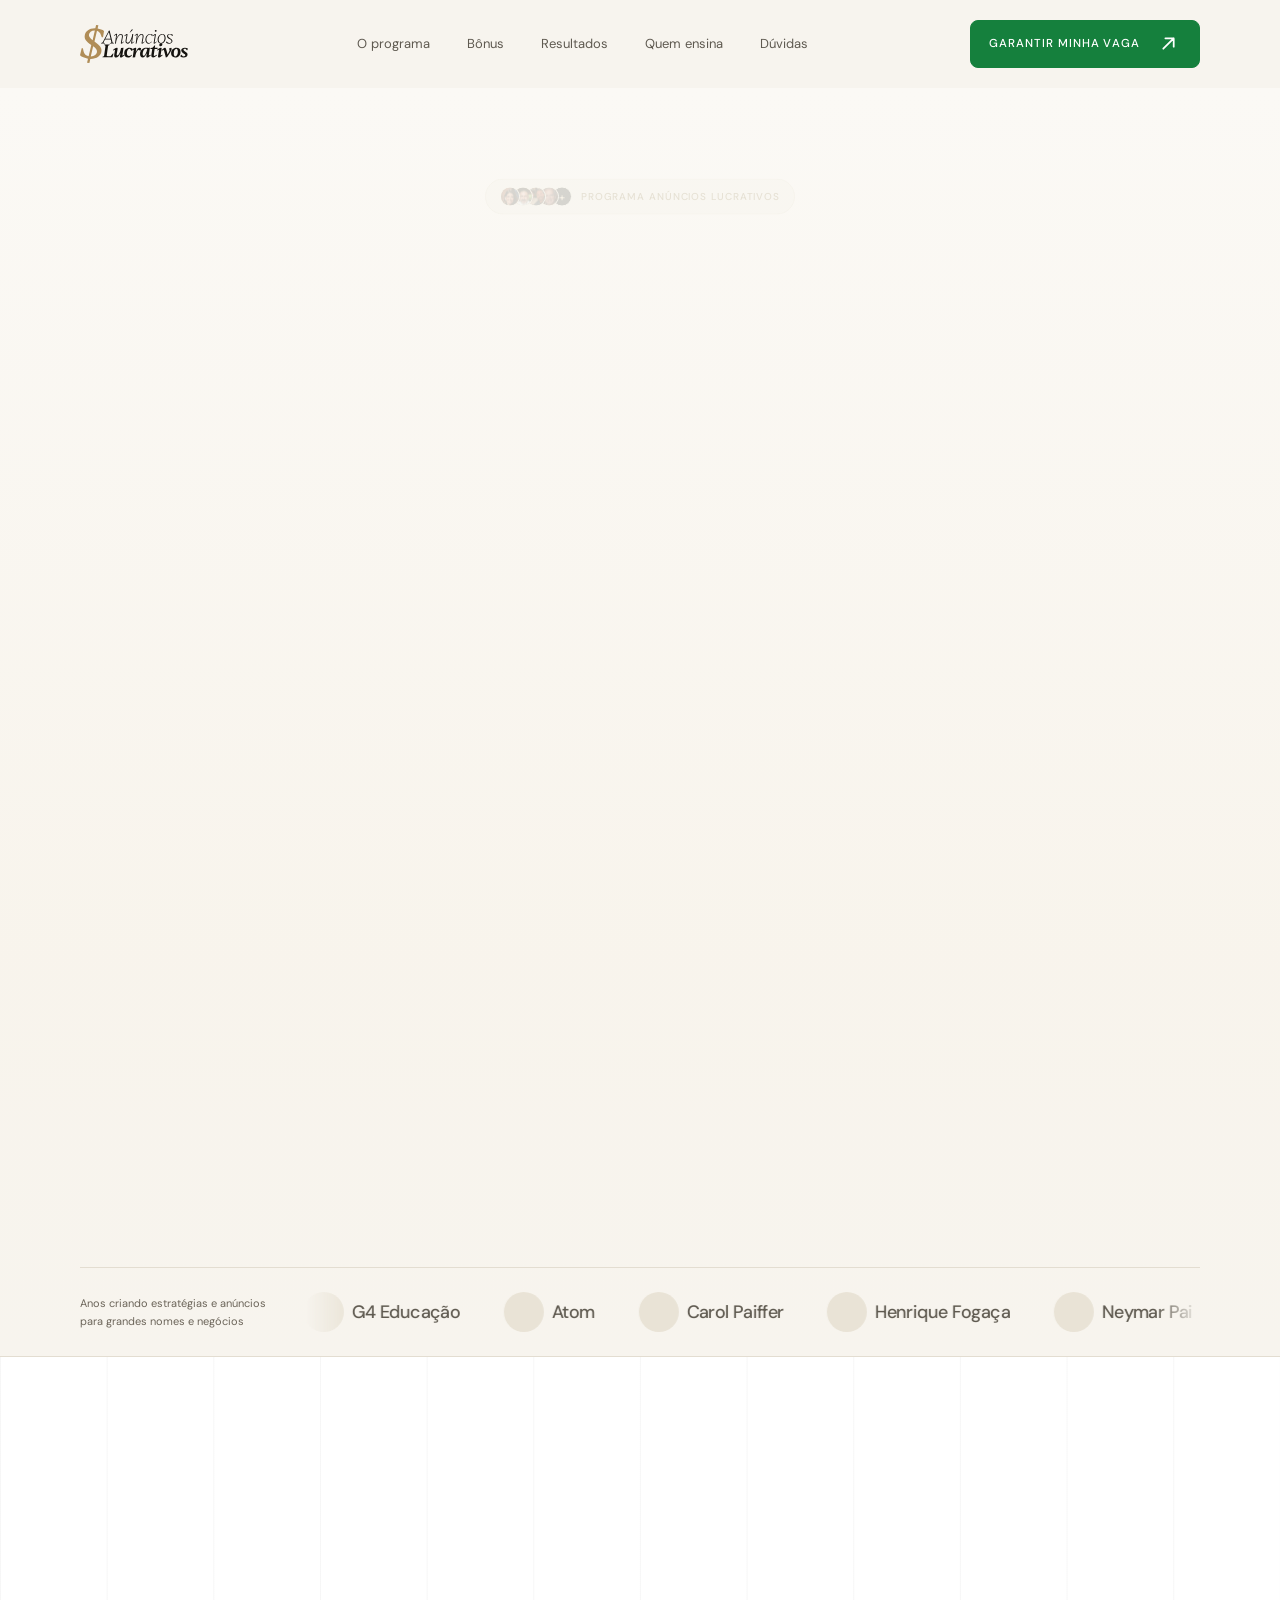
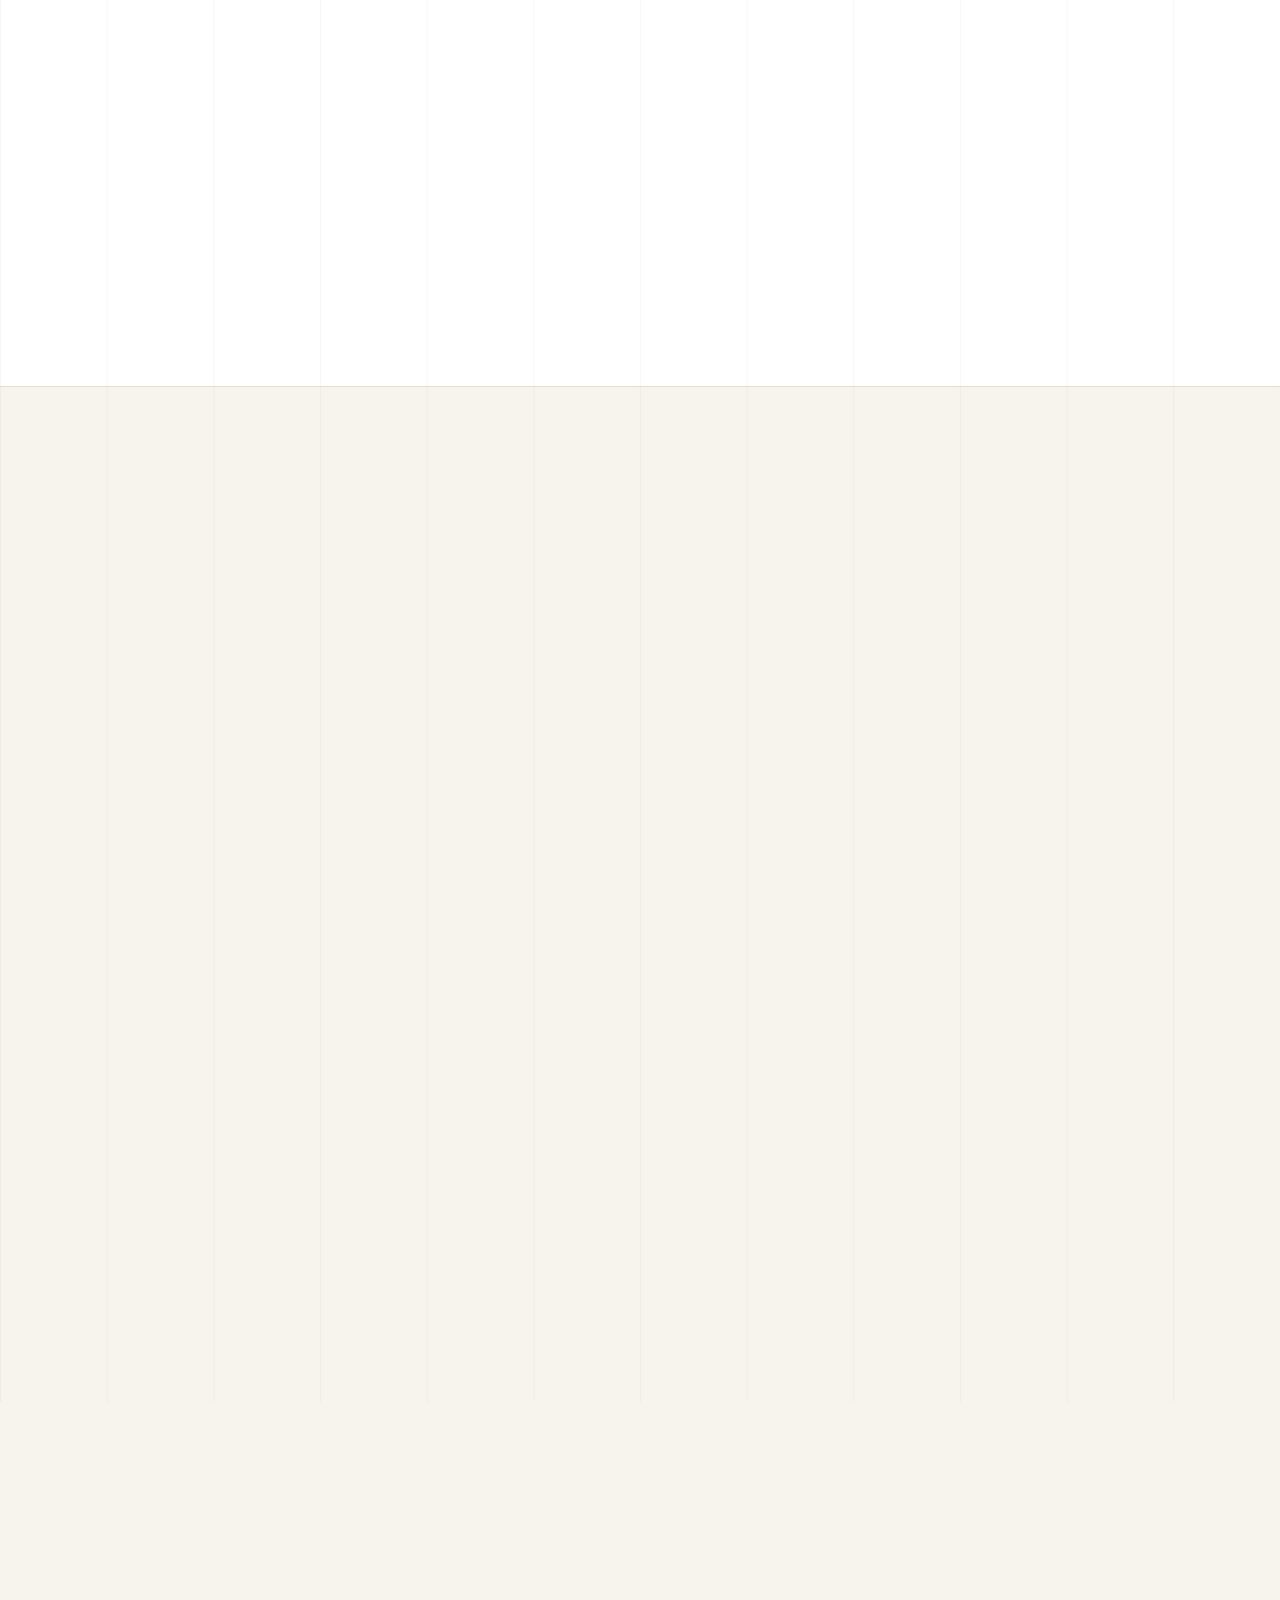
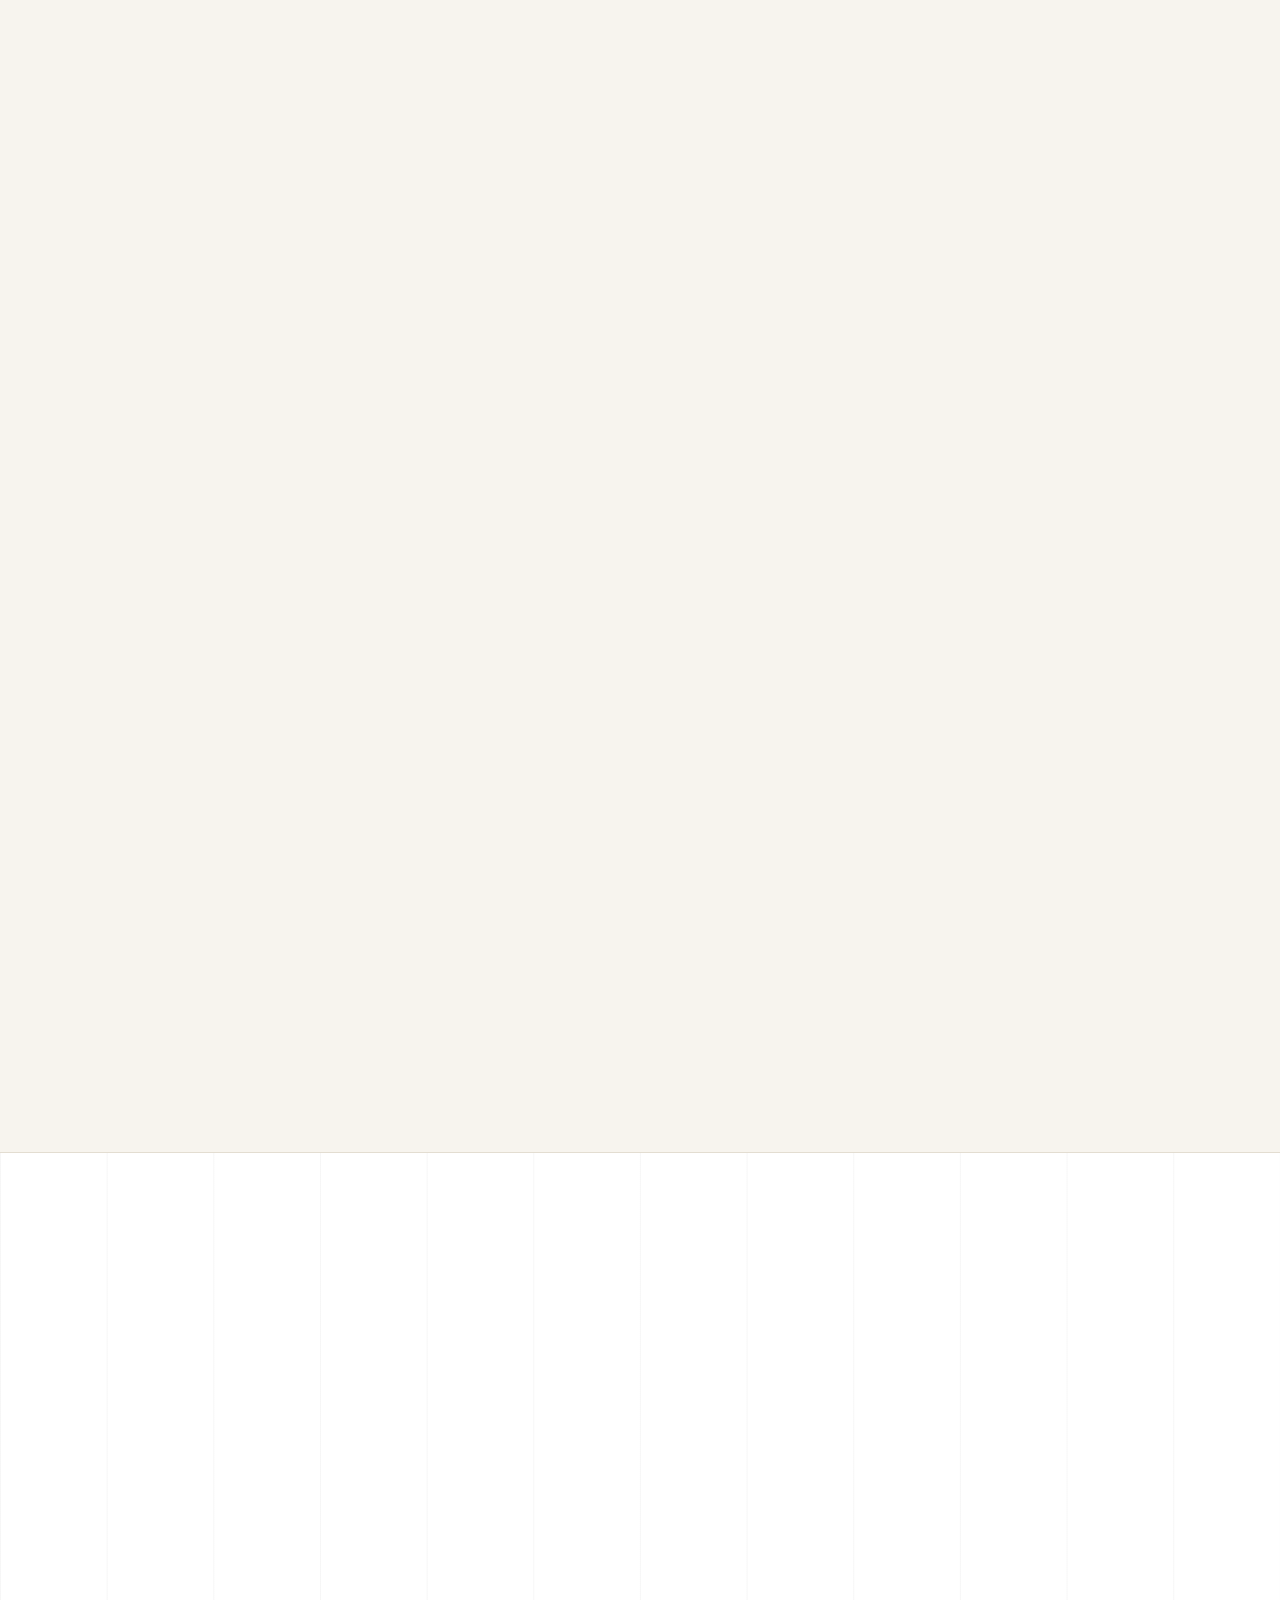
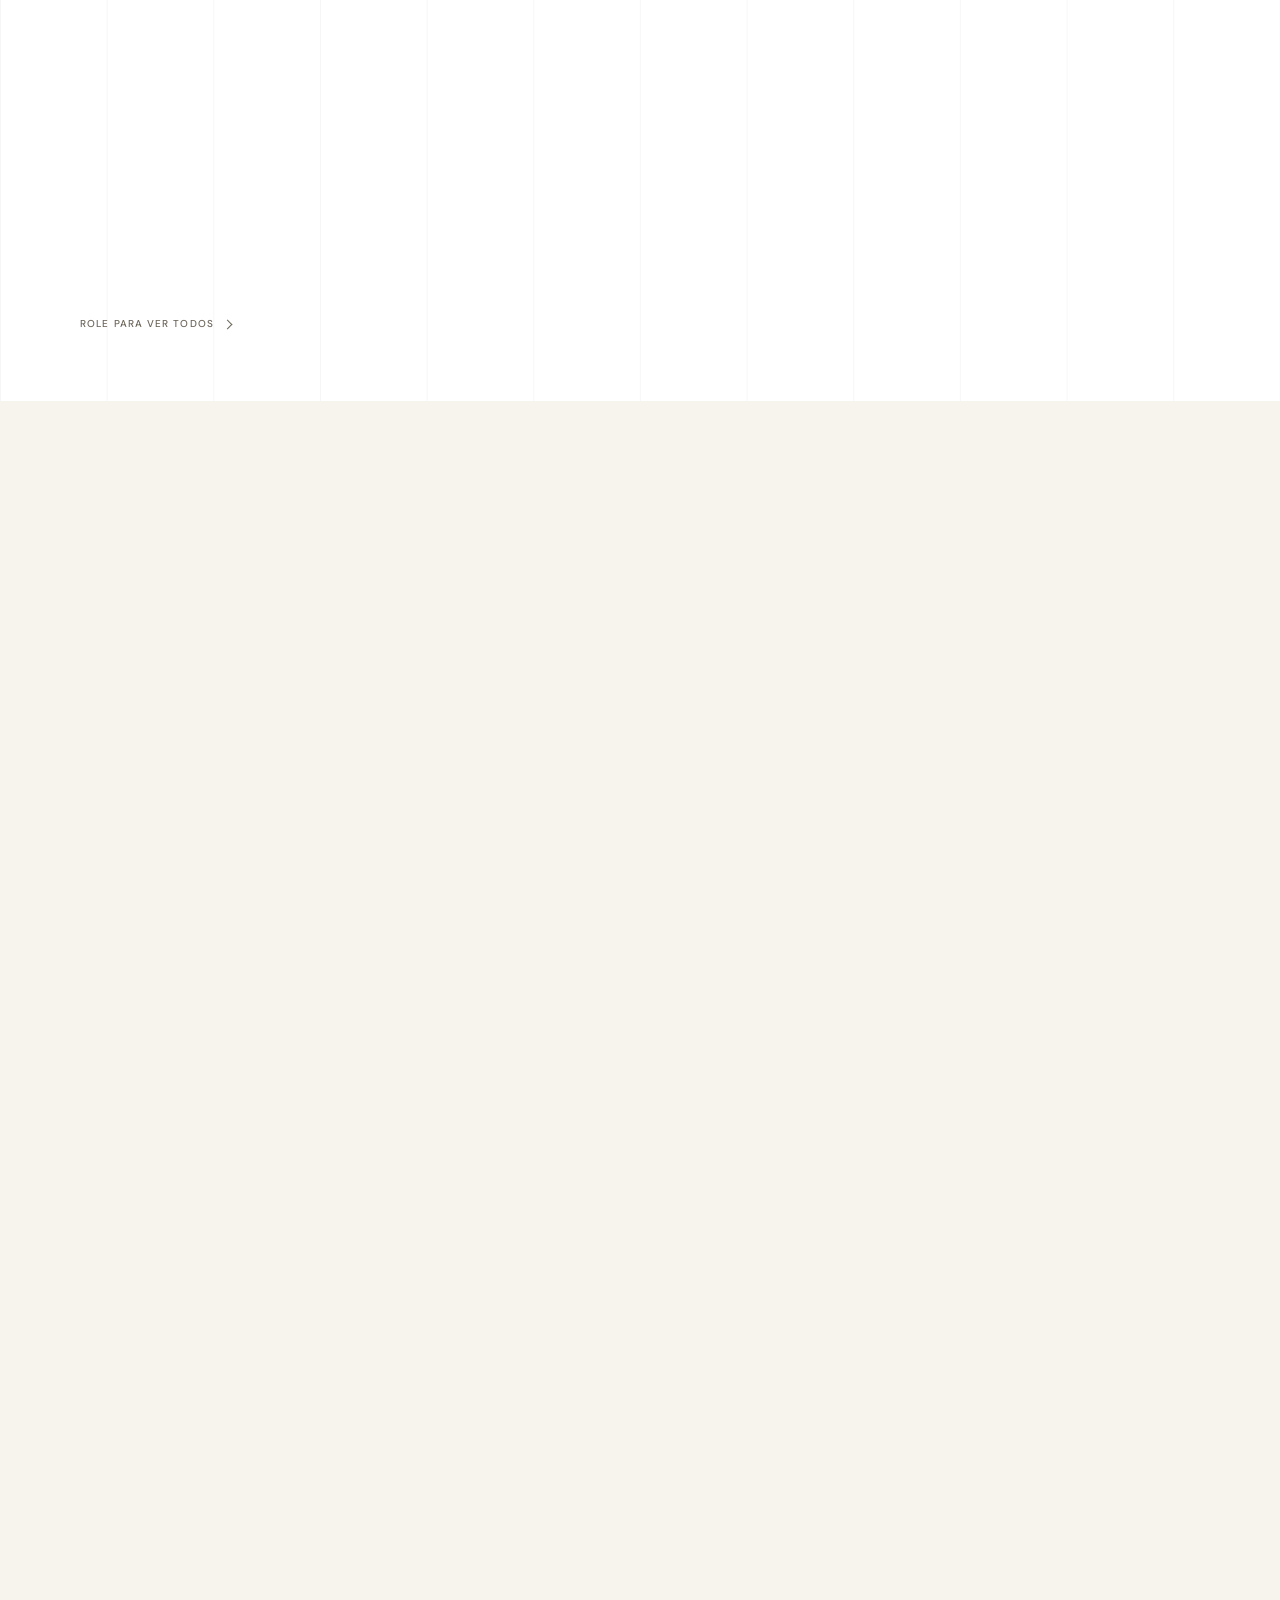
==== commit b74a620a: "Conserta o trilho no iPhone e dois acertos de texto O trilho corria mais do que o curso do pin, e er" ====
--- a/index.html
+++ b/index.html
@@ -17,11 +17,11 @@
 <link rel="preload" href="assets/fonts/sentient-regular.woff2" as="font" type="font/woff2" crossorigin>
 <link rel="preload" href="assets/fonts/dm-sans-regular.woff2" as="font" type="font/woff2" crossorigin>
 <link rel="preload" href="assets/img/hero-poster.webp" as="image" fetchpriority="high">
-<link rel="stylesheet" href="css/style.css?v=20">
-<script src="js/config.js?v=20" defer></script>
+<link rel="stylesheet" href="css/style.css?v=23">
+<script src="js/config.js?v=23" defer></script>
 <script src="assets/vendor/gsap.min.js" defer></script>
 <script src="assets/vendor/ScrollTrigger.min.js" defer></script>
-<script src="js/main.js?v=20" defer></script>
+<script src="js/main.js?v=23" defer></script>
 </head>
 <body>
 <a class="skip-link" href="#conteudo">Pular para o conteúdo</a>
@@ -694,7 +694,7 @@
       <a class="brand" href="#topo" aria-label="Anúncios Lucrativos — início">
         <img class="brand__logo" src="assets/logo/al-logo.svg" alt="" width="645" height="228" decoding="async">
       </a>
-      <p>Siga um sistema baseado no que já vendeu.</p>
+      <p>Siga um sistema baseado <span class="junto">no que já vendeu.</span></p>
       <a class="btn" href="#oferta" data-cta>Garantir minha vaga</a>
     </div>
     <div class="footer__bottom">
--- a/css/style.css
+++ b/css/style.css
@@ -1439,14 +1439,25 @@
   .flow__icon{align-self:center;margin-bottom:12px}
   /* com os cartões centralizados, texto encostado à esquerda no
      resto do painel fica desalinhado do eixo */
-  .preview__top,.preview__bottom{justify-content:center}
+  /* lado a lado os dois rótulos pediam 289px numa faixa de 256 e cada
+     um quebrava em duas linhas. Empilhados, cada um tem a faixa
+     inteira e cabe numa linha só. */
+  .preview__top{flex-direction:column;align-items:center;gap:6px}
+  .preview__top .eyebrow,.preview__live{white-space:nowrap}
+  .preview__bottom{justify-content:center}
   .preview__title{text-align:center}
   .preview__bottom{gap:10px}
   /* o recuo de desktop empurrava o primeiro cartão para fora da margem
      e o fade comia a borda dele logo na entrada */
-  /* a máscara fica: sem ela o cartão da beirada era decepado num fio
-     reto contra o branco */
-  .trilho{padding-inline:20px;
+  /* A largura vem da viewport, não da margem negativa: pinado, o
+     `calc(50% - 50vw)` passa a resolver contra o pin-spacer e a caixa
+     encolhia 40px no meio do caminho — era a mesma diferença que
+     desencontrava a conta do curso.
+     A máscara fica: sem ela o cartão da beirada era decepado num fio
+     reto contra o branco. */
+  .trilho{width:calc(100vw - var(--sbw,0px));max-width:none;
+    margin-inline:calc(50% - 50vw + var(--sbw,0px) / 2);
+    padding-inline:20px;
     -webkit-mask-image:linear-gradient(90deg,transparent,#000 7%,#000 93%,transparent);
     mask-image:linear-gradient(90deg,transparent,#000 7%,#000 93%,transparent)}
   /* o trilho sangra até a borda da tela, mas o primeiro cartão tem de
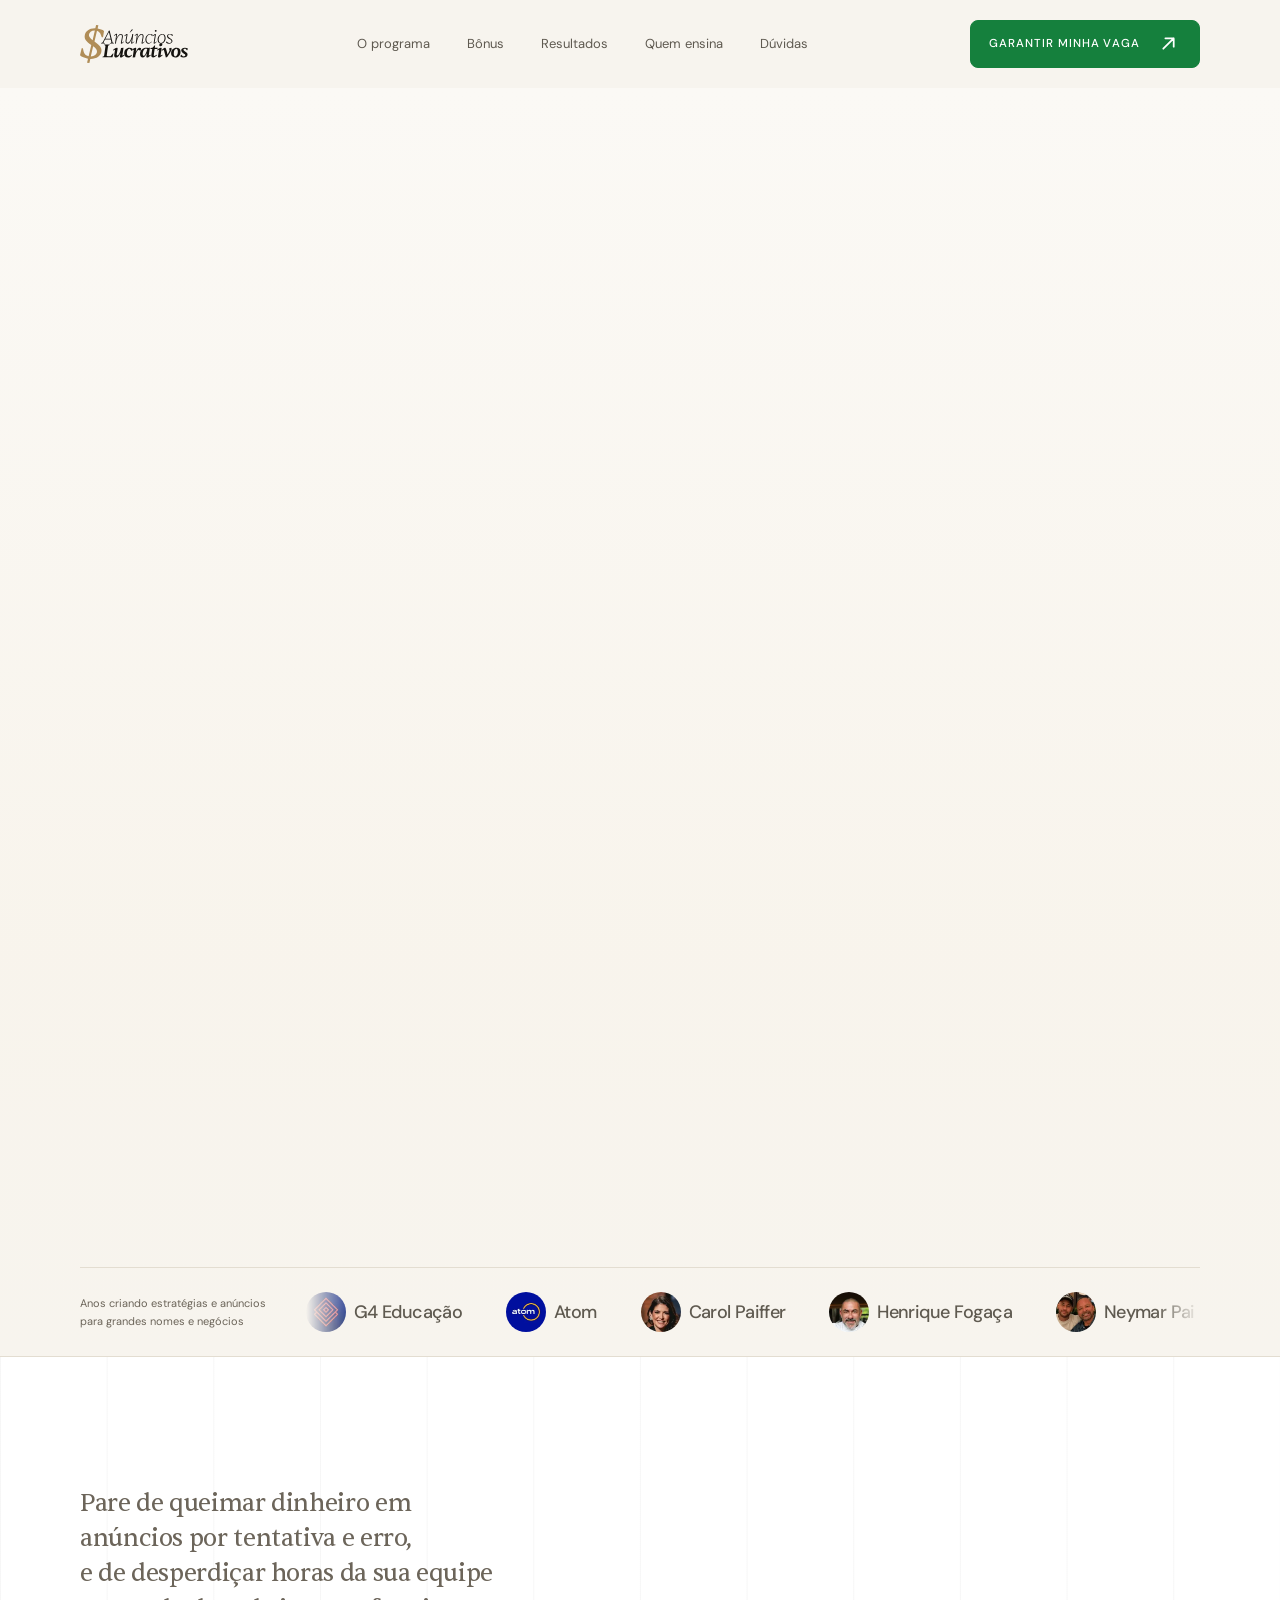
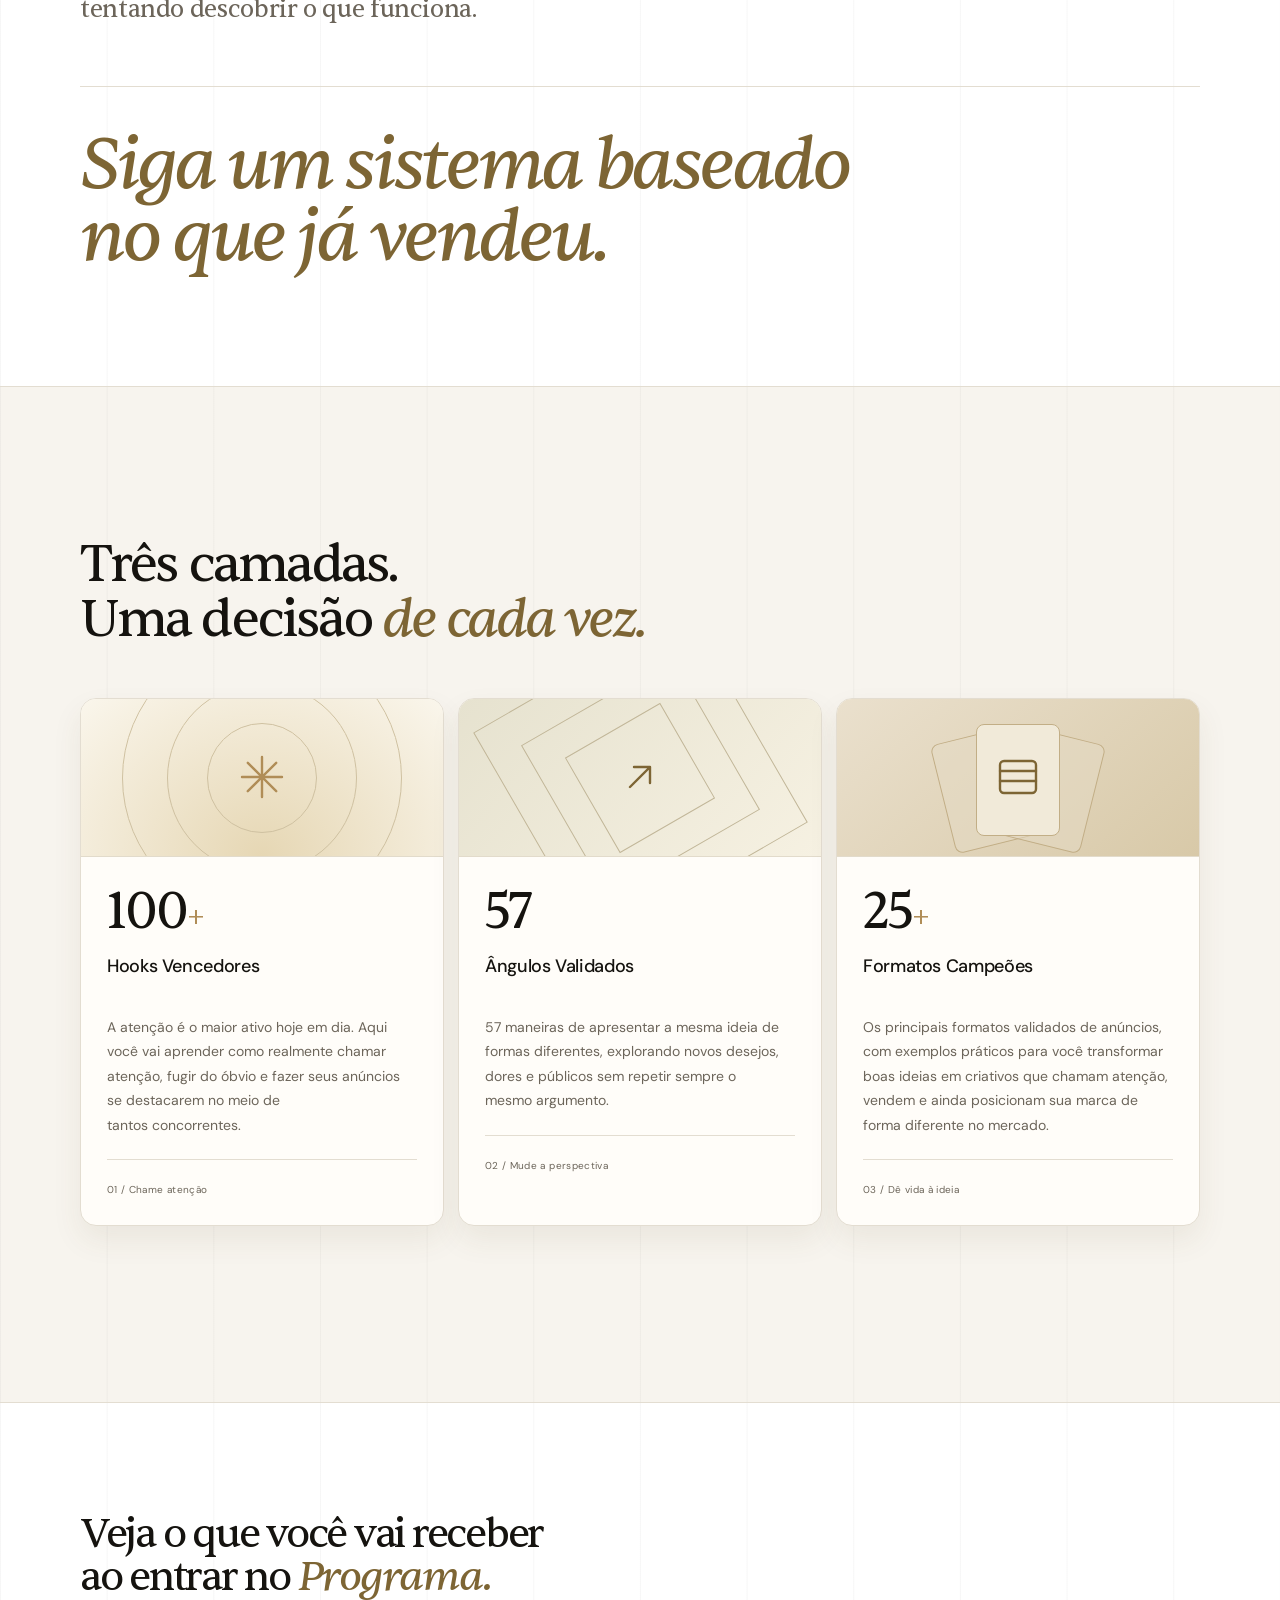
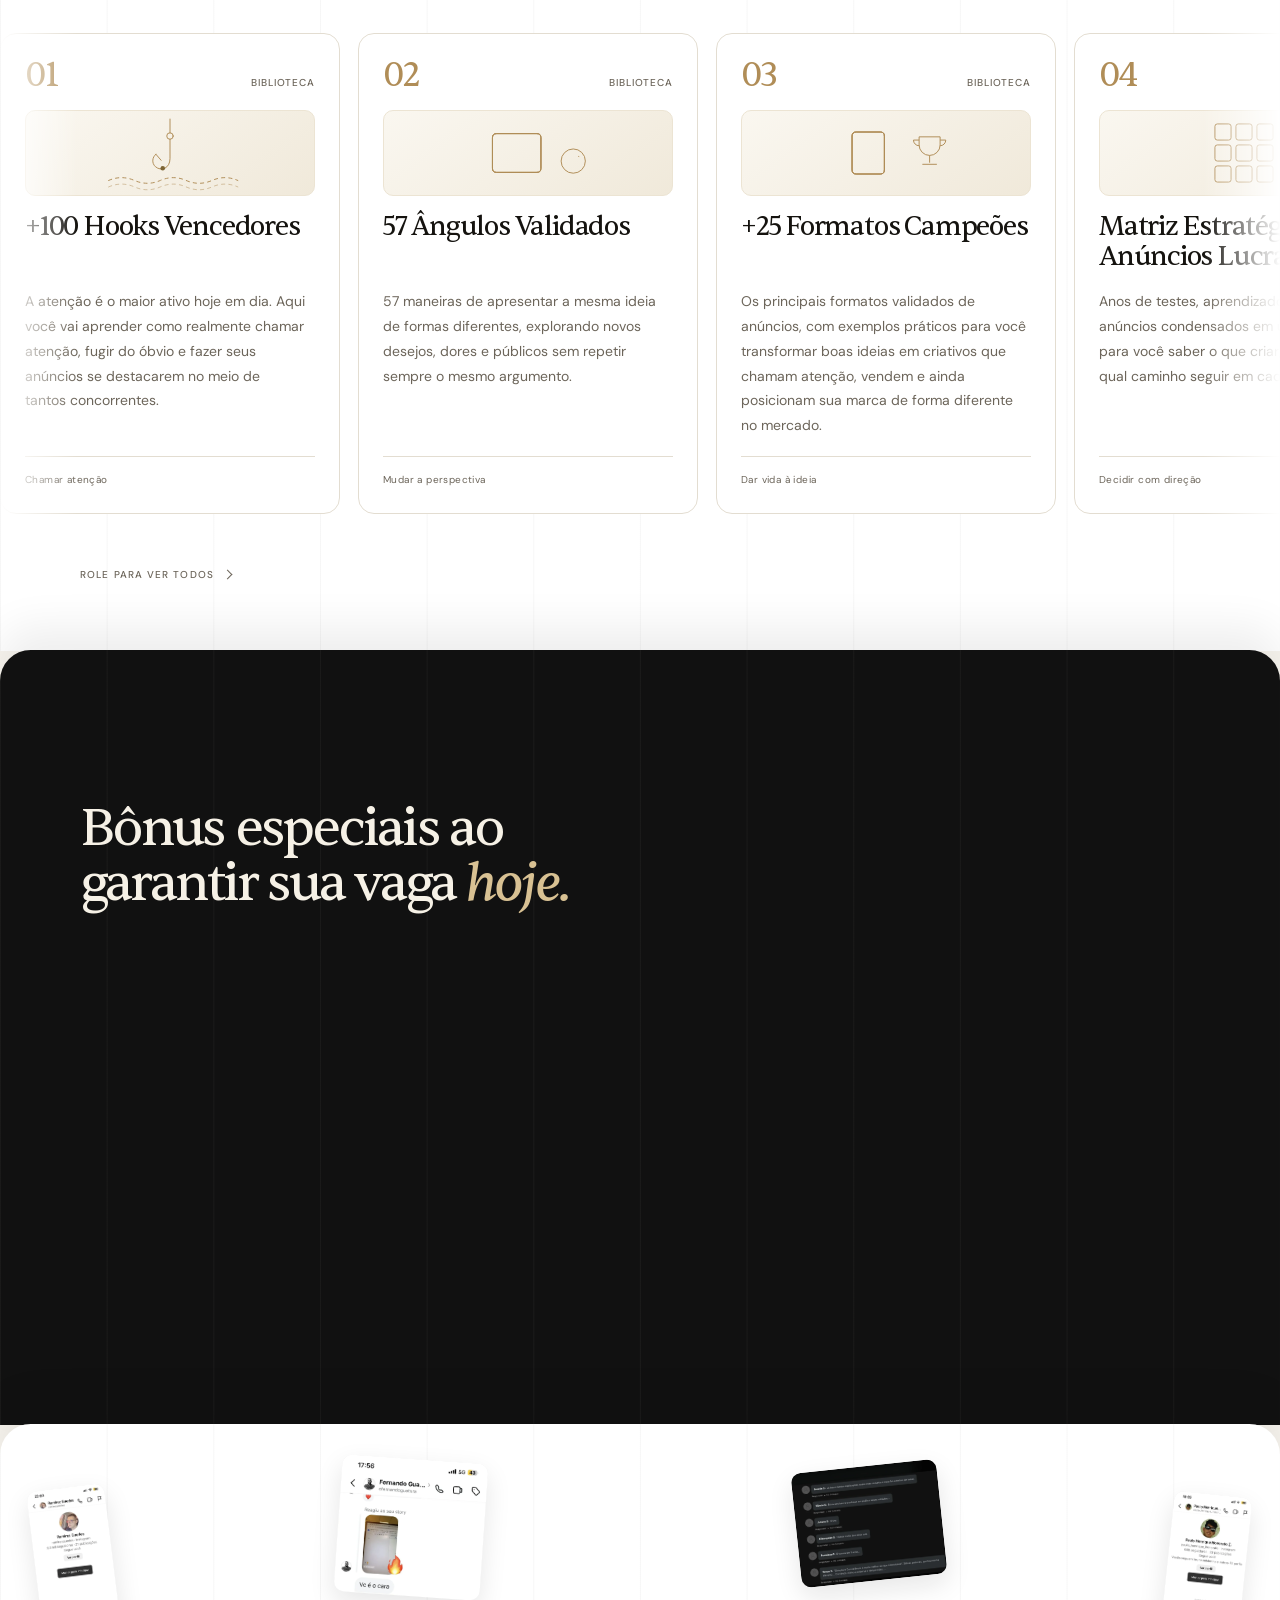
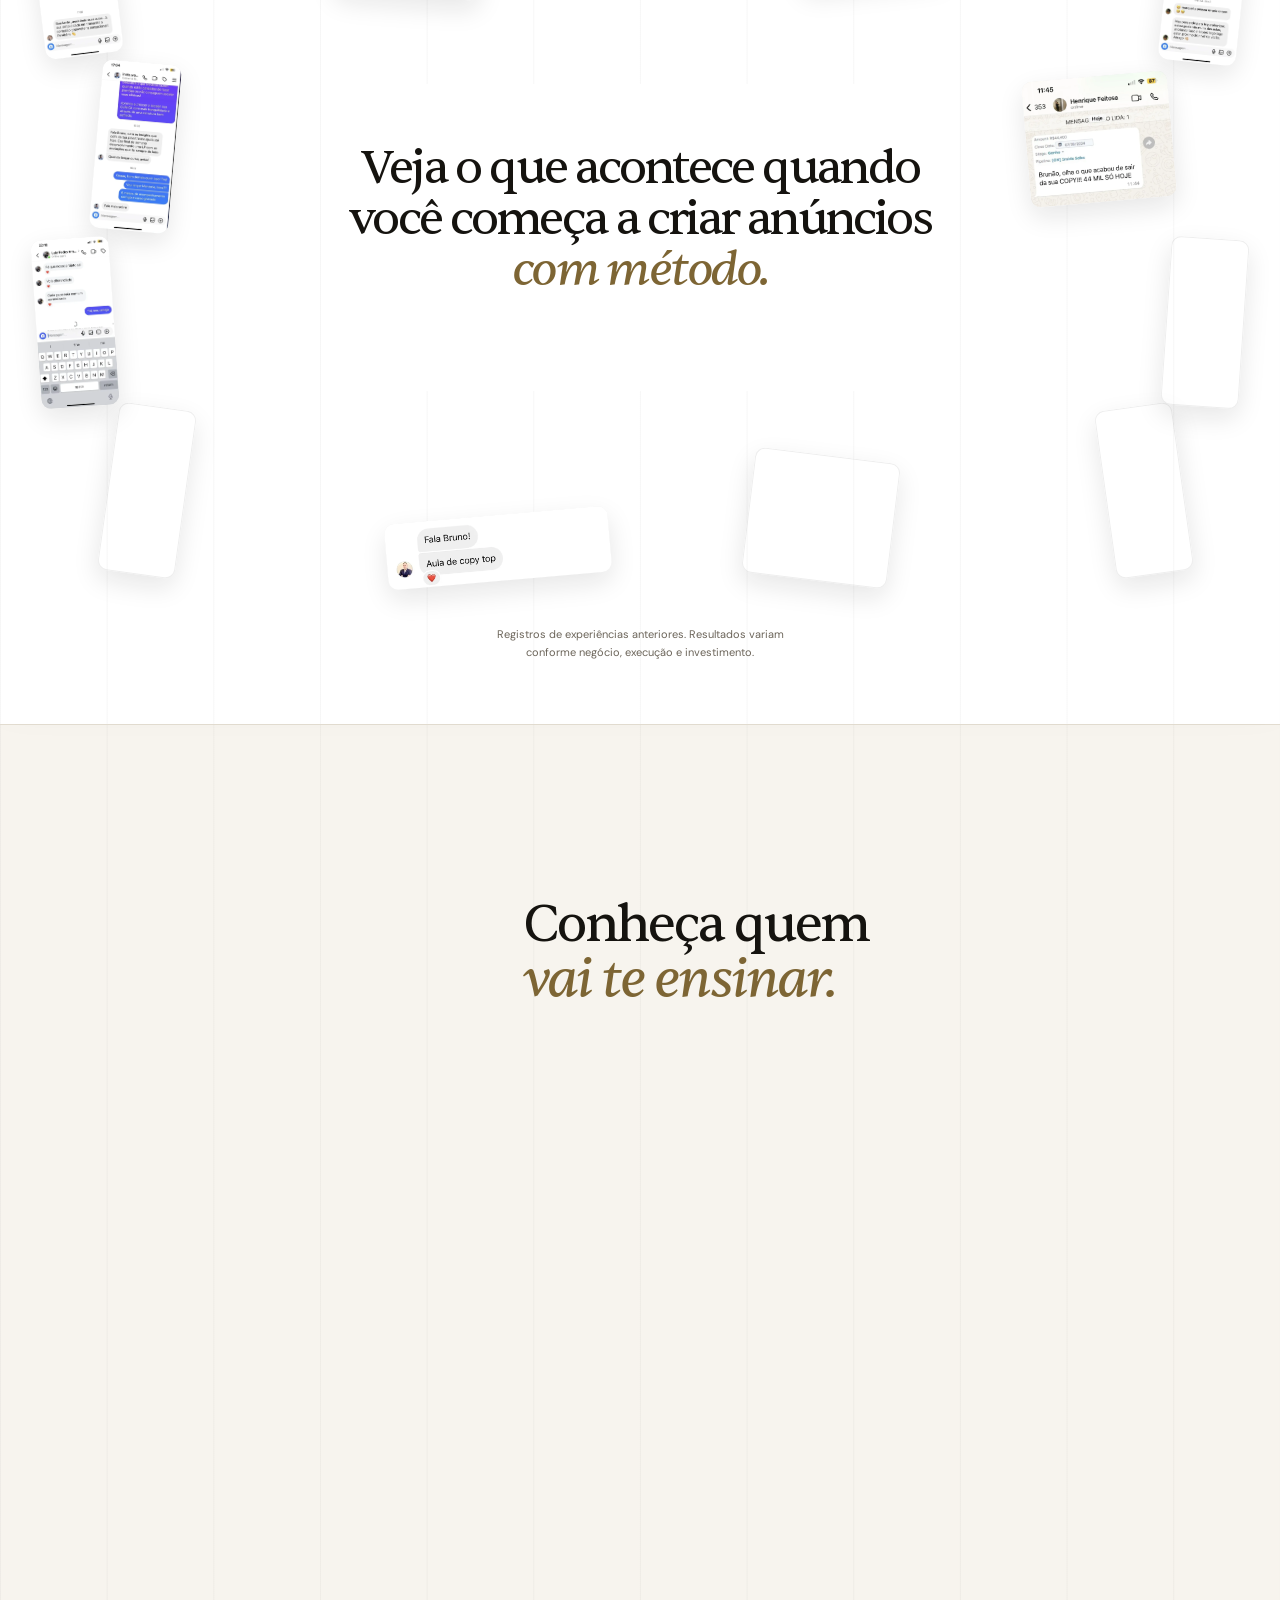
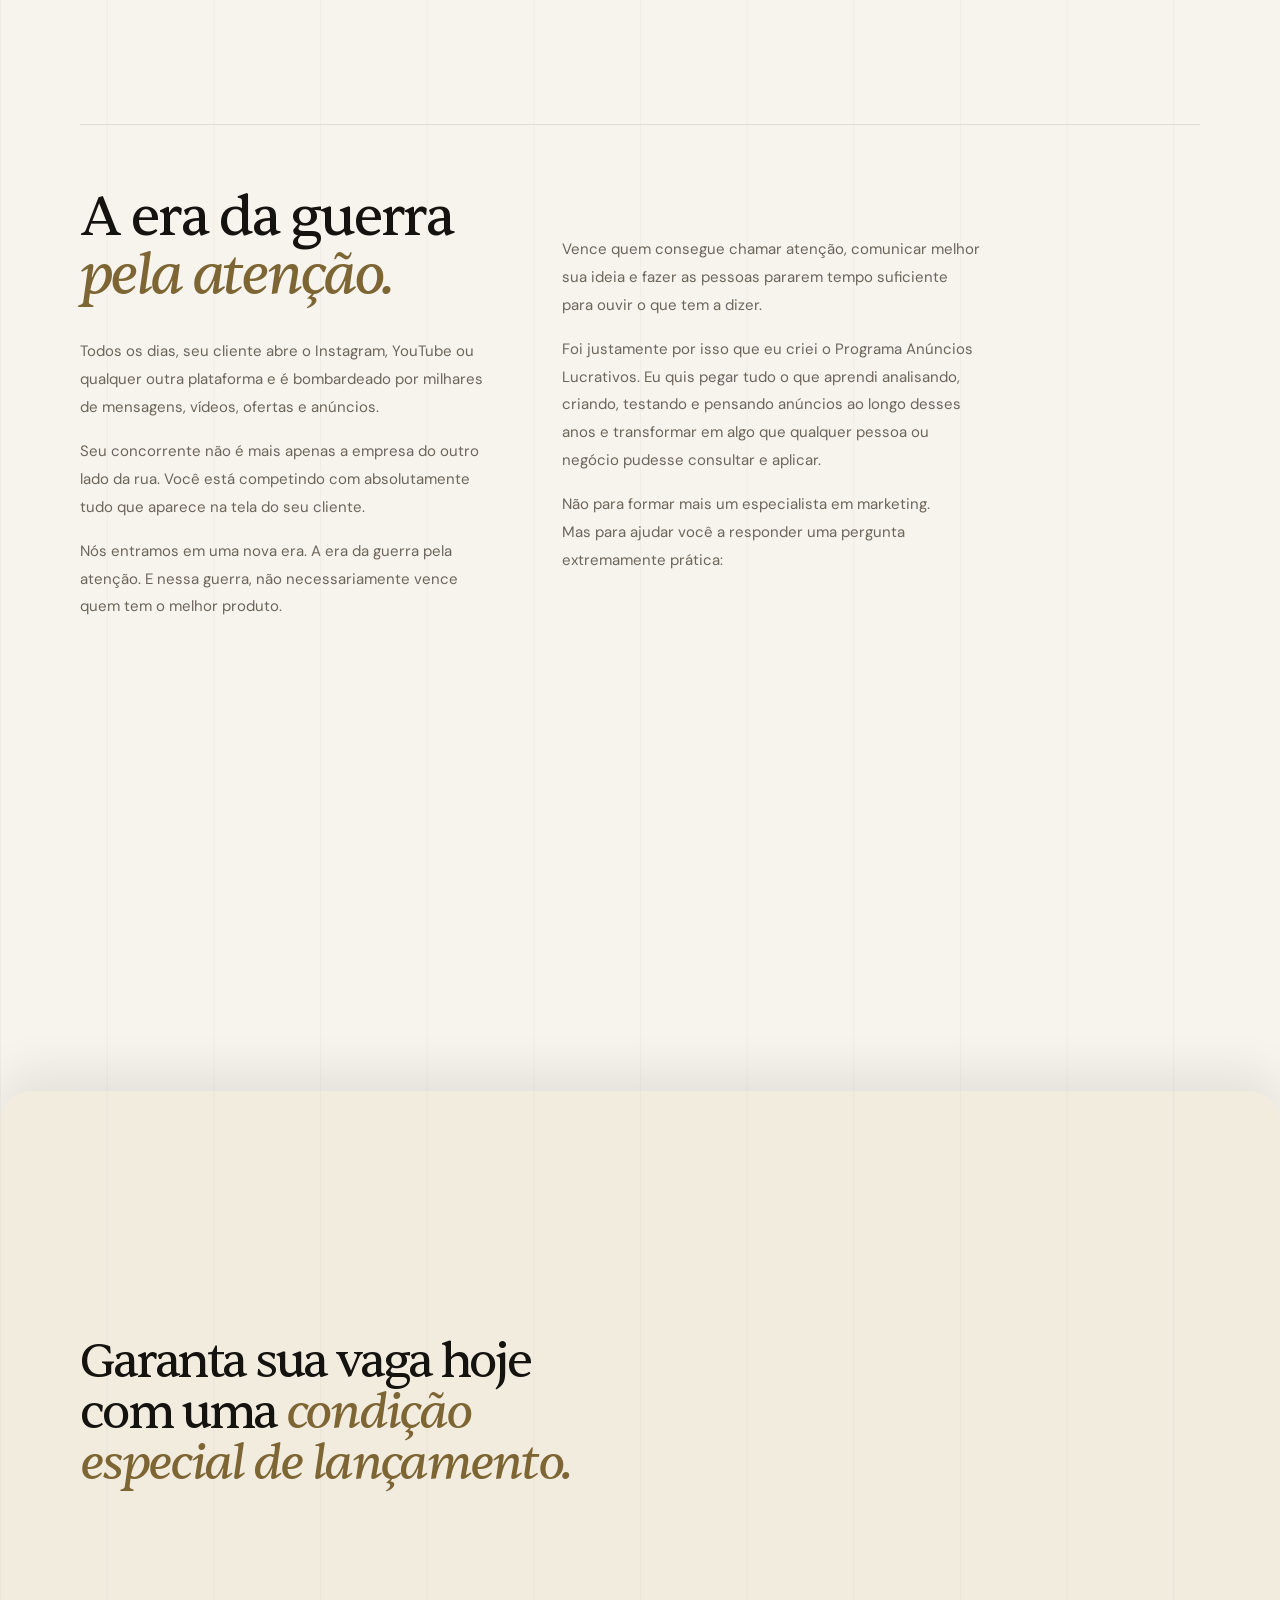
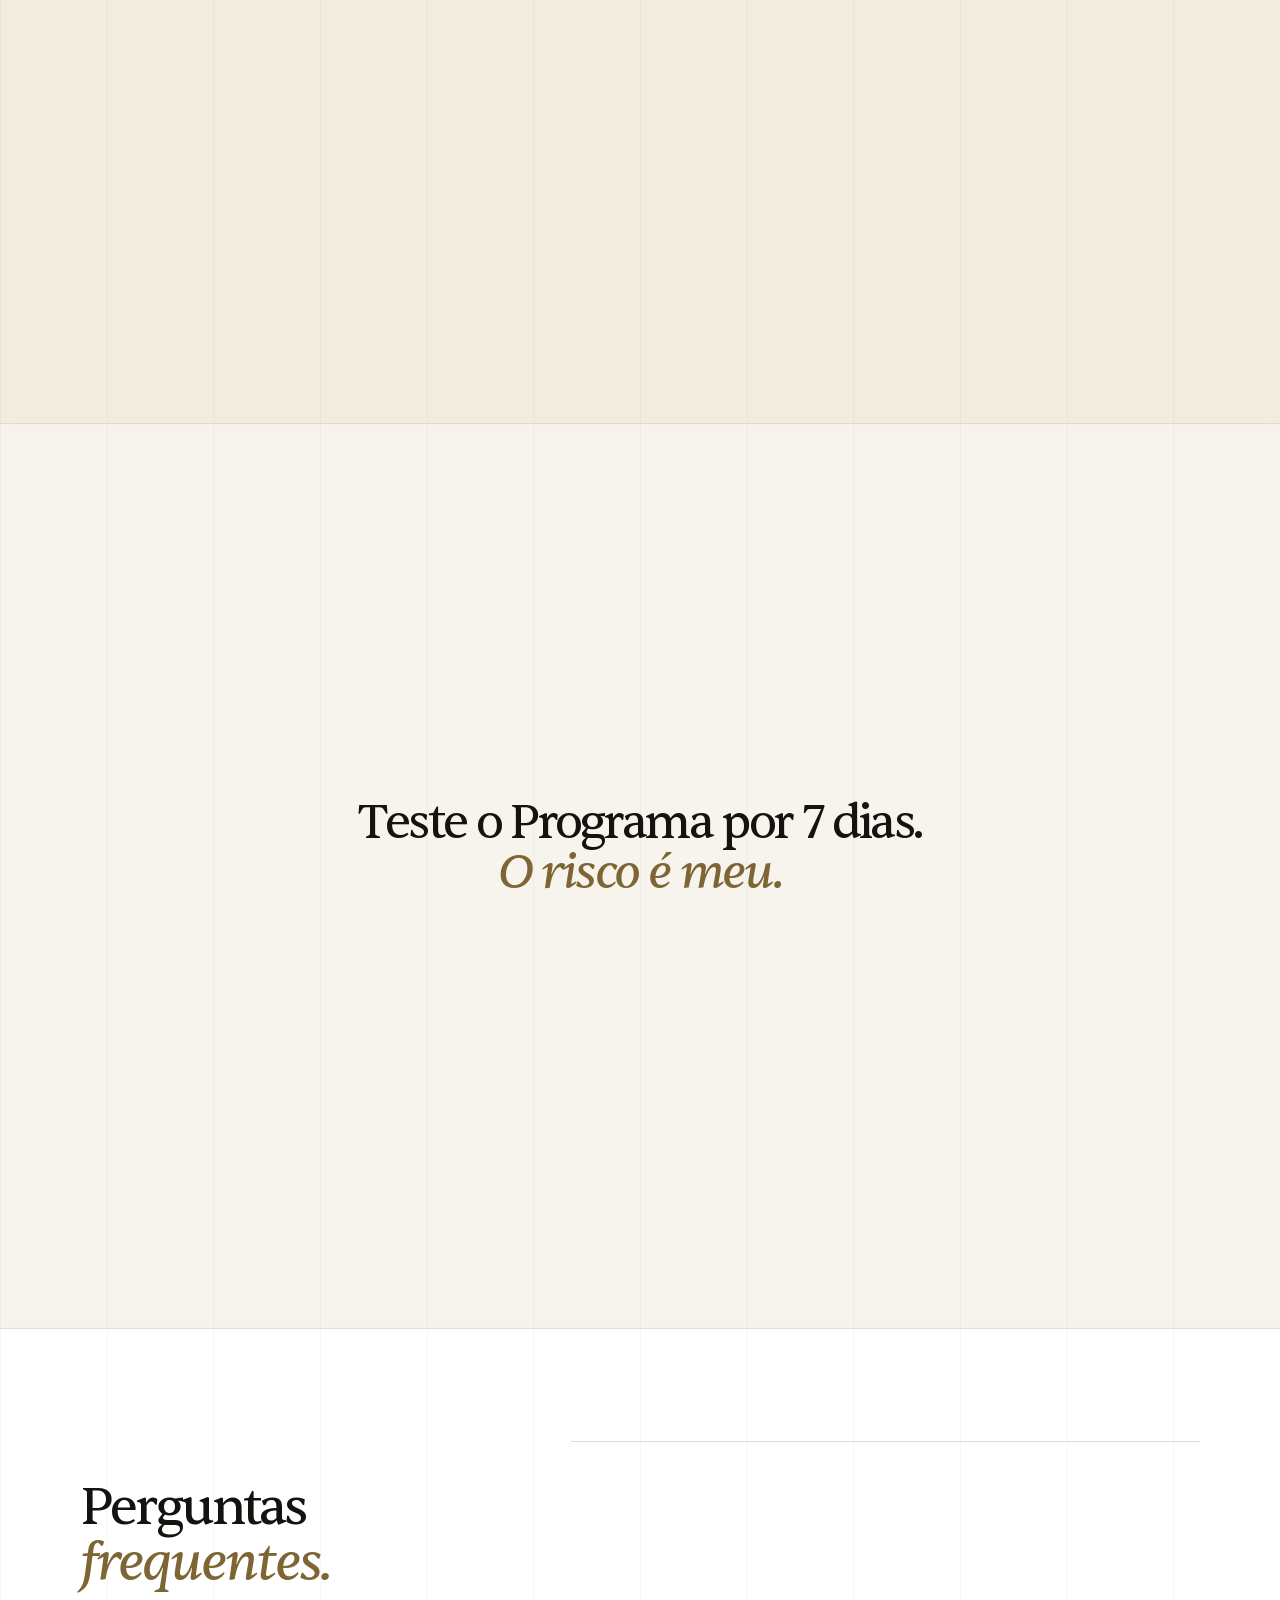
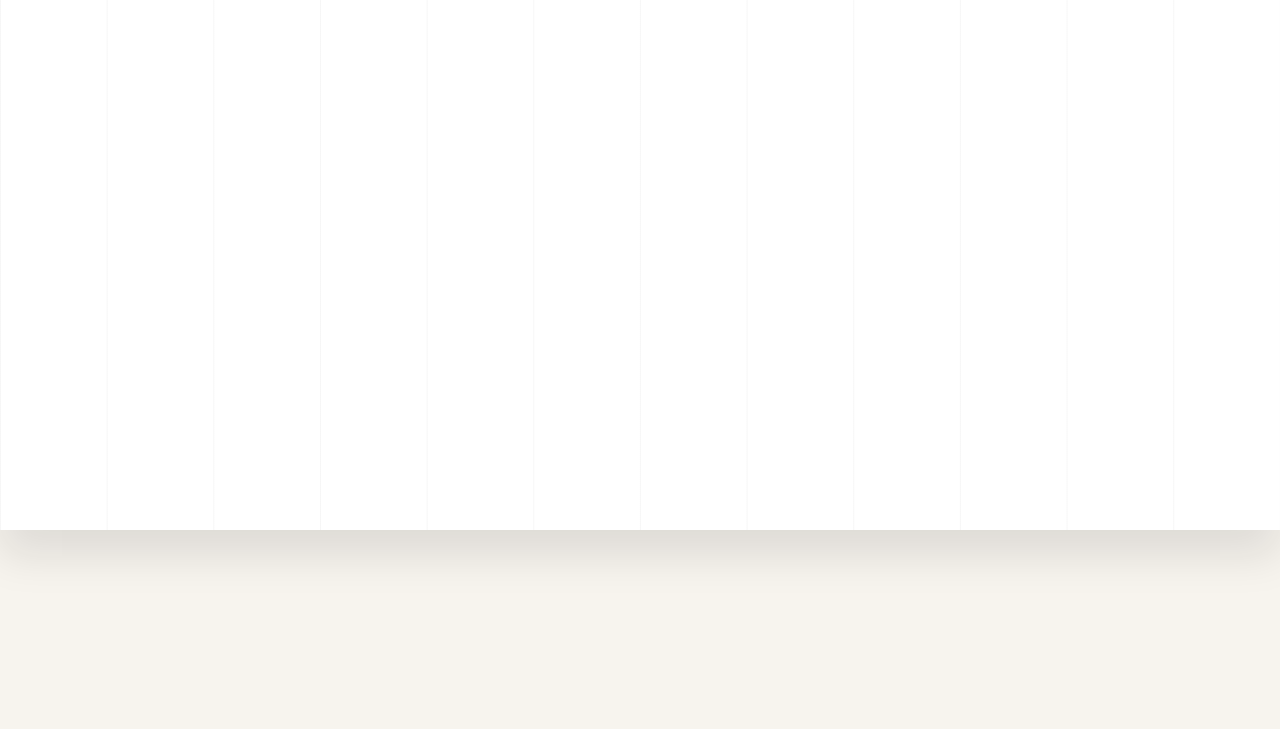
==== commit d8c6fc96: "Casca do método abraça o conteúdo e vídeo do Expert à esquerda A casca escura media a coluna inteira" ====
--- a/index.html
+++ b/index.html
@@ -17,11 +17,11 @@
 <link rel="preload" href="assets/fonts/sentient-regular.woff2" as="font" type="font/woff2" crossorigin>
 <link rel="preload" href="assets/fonts/dm-sans-regular.woff2" as="font" type="font/woff2" crossorigin>
 <link rel="preload" href="assets/img/hero-poster.webp" as="image" fetchpriority="high">
-<link rel="stylesheet" href="css/style.css?v=23">
-<script src="js/config.js?v=23" defer></script>
+<link rel="stylesheet" href="css/style.css?v=24">
+<script src="js/config.js?v=24" defer></script>
 <script src="assets/vendor/gsap.min.js" defer></script>
 <script src="assets/vendor/ScrollTrigger.min.js" defer></script>
-<script src="js/main.js?v=23" defer></script>
+<script src="js/main.js?v=24" defer></script>
 </head>
 <body>
 <a class="skip-link" href="#conteudo">Pular para o conteúdo</a>
--- a/css/style.css
+++ b/css/style.css
@@ -1203,7 +1203,9 @@
      mais em cima e embaixo. Empilhado ele fica na mesma medida do
      quadro da hero — fino e na proporção do arquivo, em vez dos 335
      de largura que decepavam a cena. */
-  .sobre__foto{aspect-ratio:.63;width:min(100%,300px);margin-inline:auto}
+  /* alinhado à esquerda, na mesma margem do eyebrow e do título que
+     vêm logo abaixo — centrado, ele criava um segundo eixo na coluna */
+  .sobre__foto{aspect-ratio:.63;width:min(100%,300px);margin-inline:0 auto}
 }
 
 /* ═══════════════════════════════════════════════════════════════
@@ -1398,7 +1400,11 @@
 @media(max-width:1024px){
   /* tudo da dobra na largura do vídeo: com o quadro em 300 e o cartão
      em 335 os dois ficavam desencontrados na mesma coluna */
-  .showcase{grid-template-columns:1fr}
+  /* a casca escura media a coluna inteira enquanto os filhos paravam
+     em 300: sobrava moldura dos dois lados e a proporção quebrava.
+     320 = os 300 do conteúdo mais os 10 de padding de cada lado, então
+     ela passa a abraçar exatamente o que tem dentro. */
+  .showcase{grid-template-columns:1fr;width:min(100%,320px);margin-inline:auto}
   .showcase > *{width:min(100%,300px);margin-inline:auto}
   .author{aspect-ratio:.63}
   /* empilhado, a frase alinhada à esquerda com a faixa embaixo
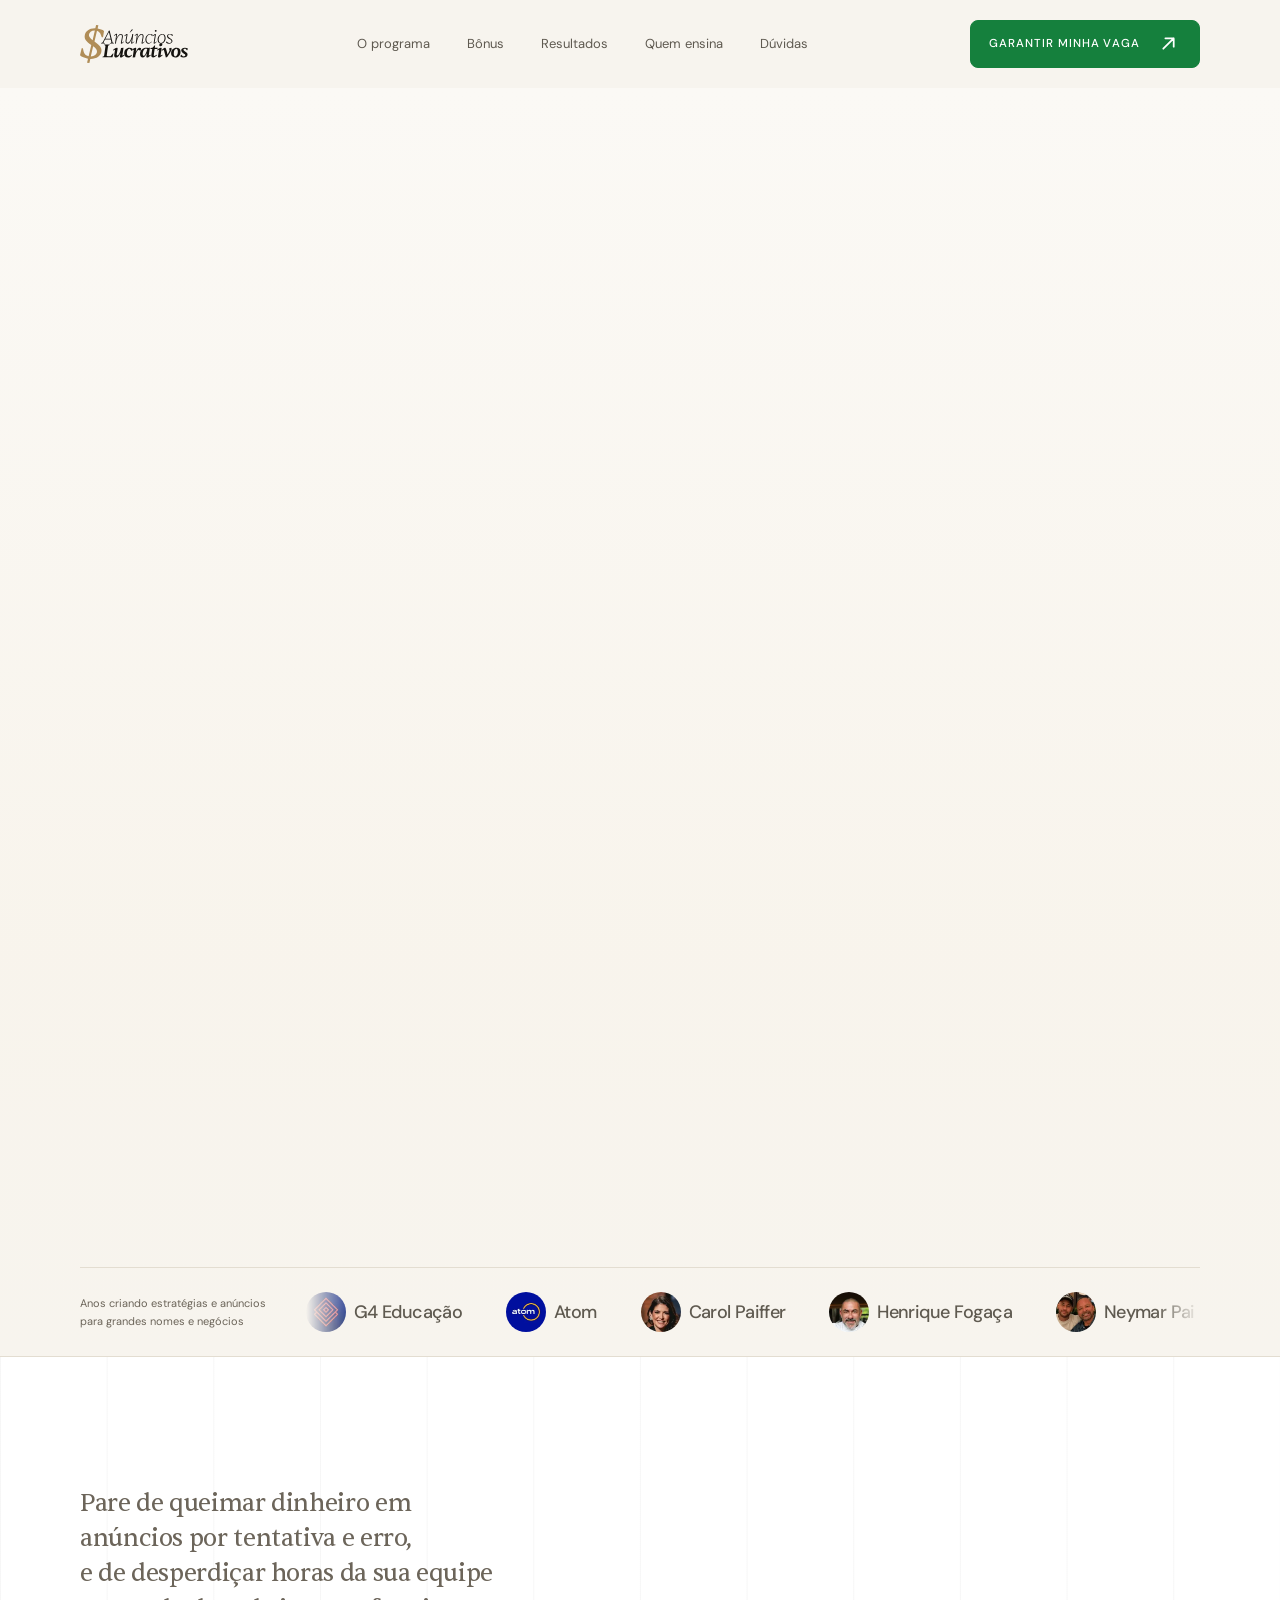
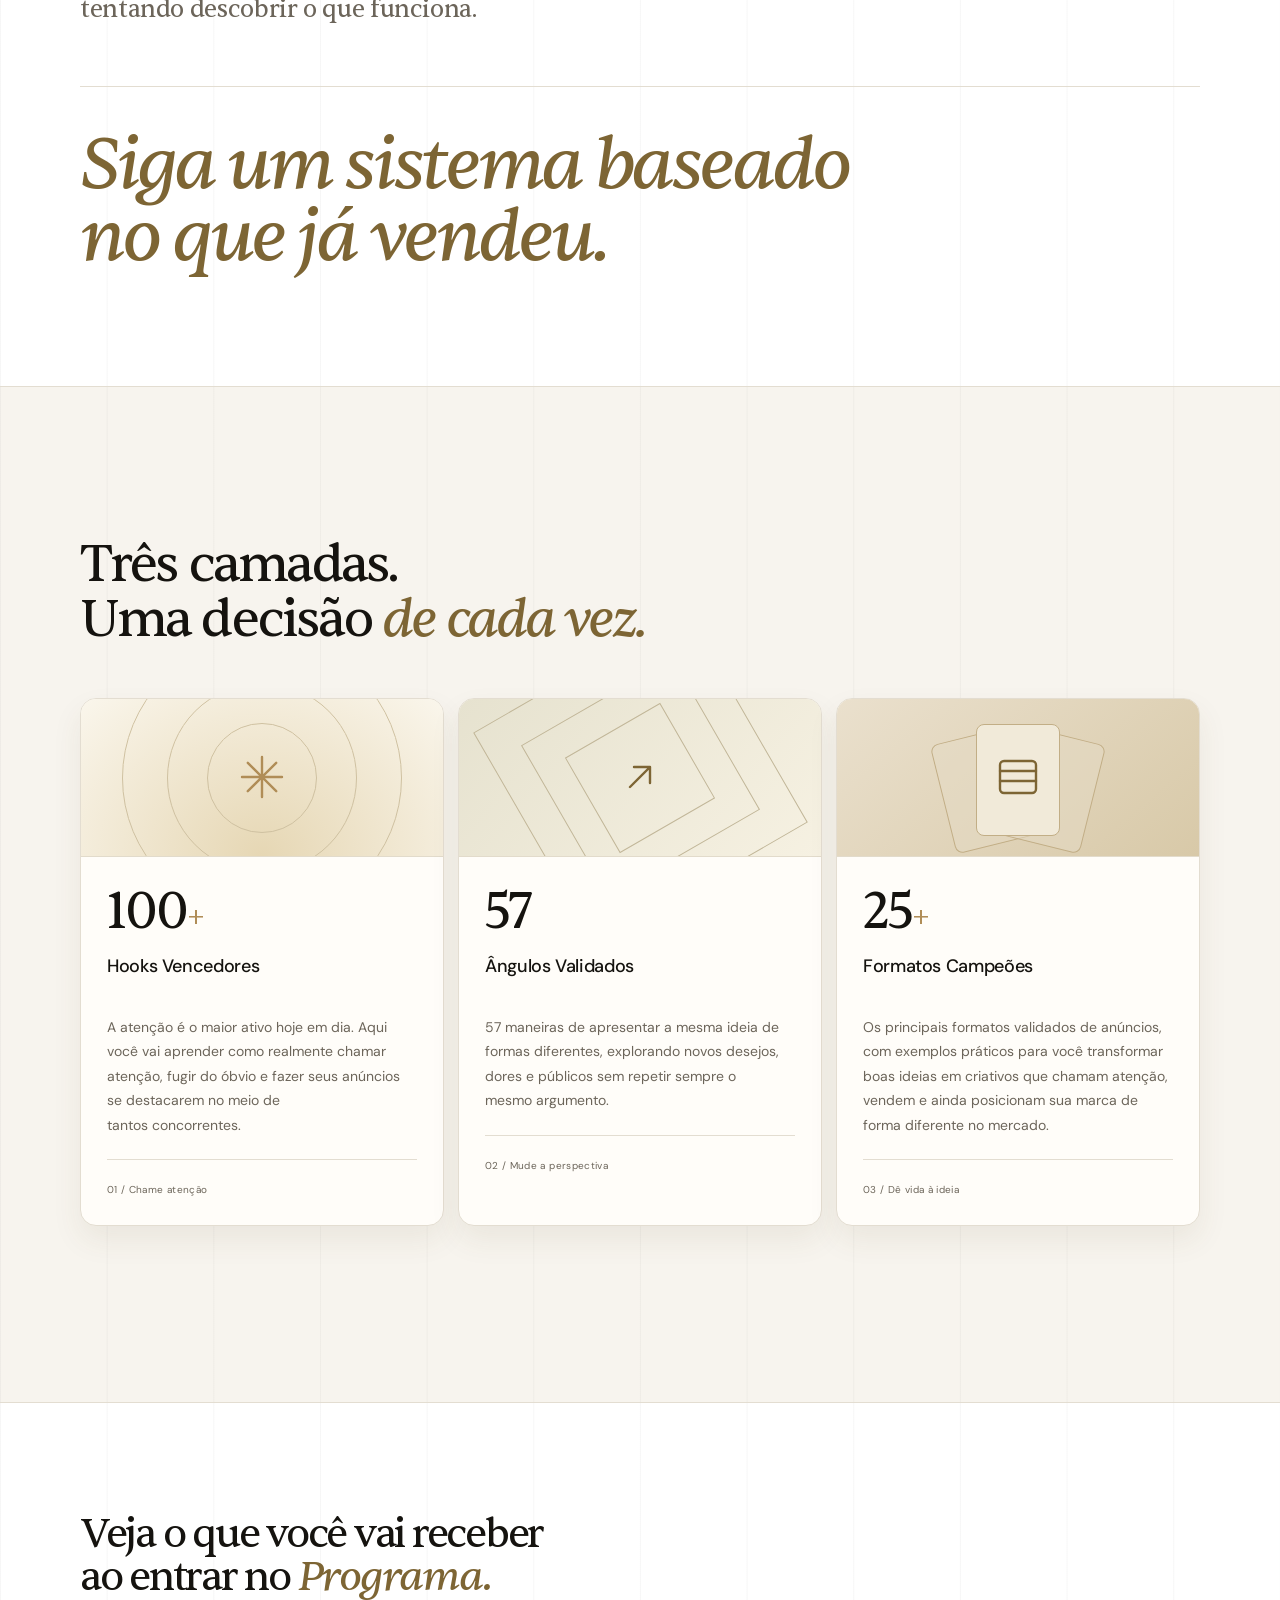
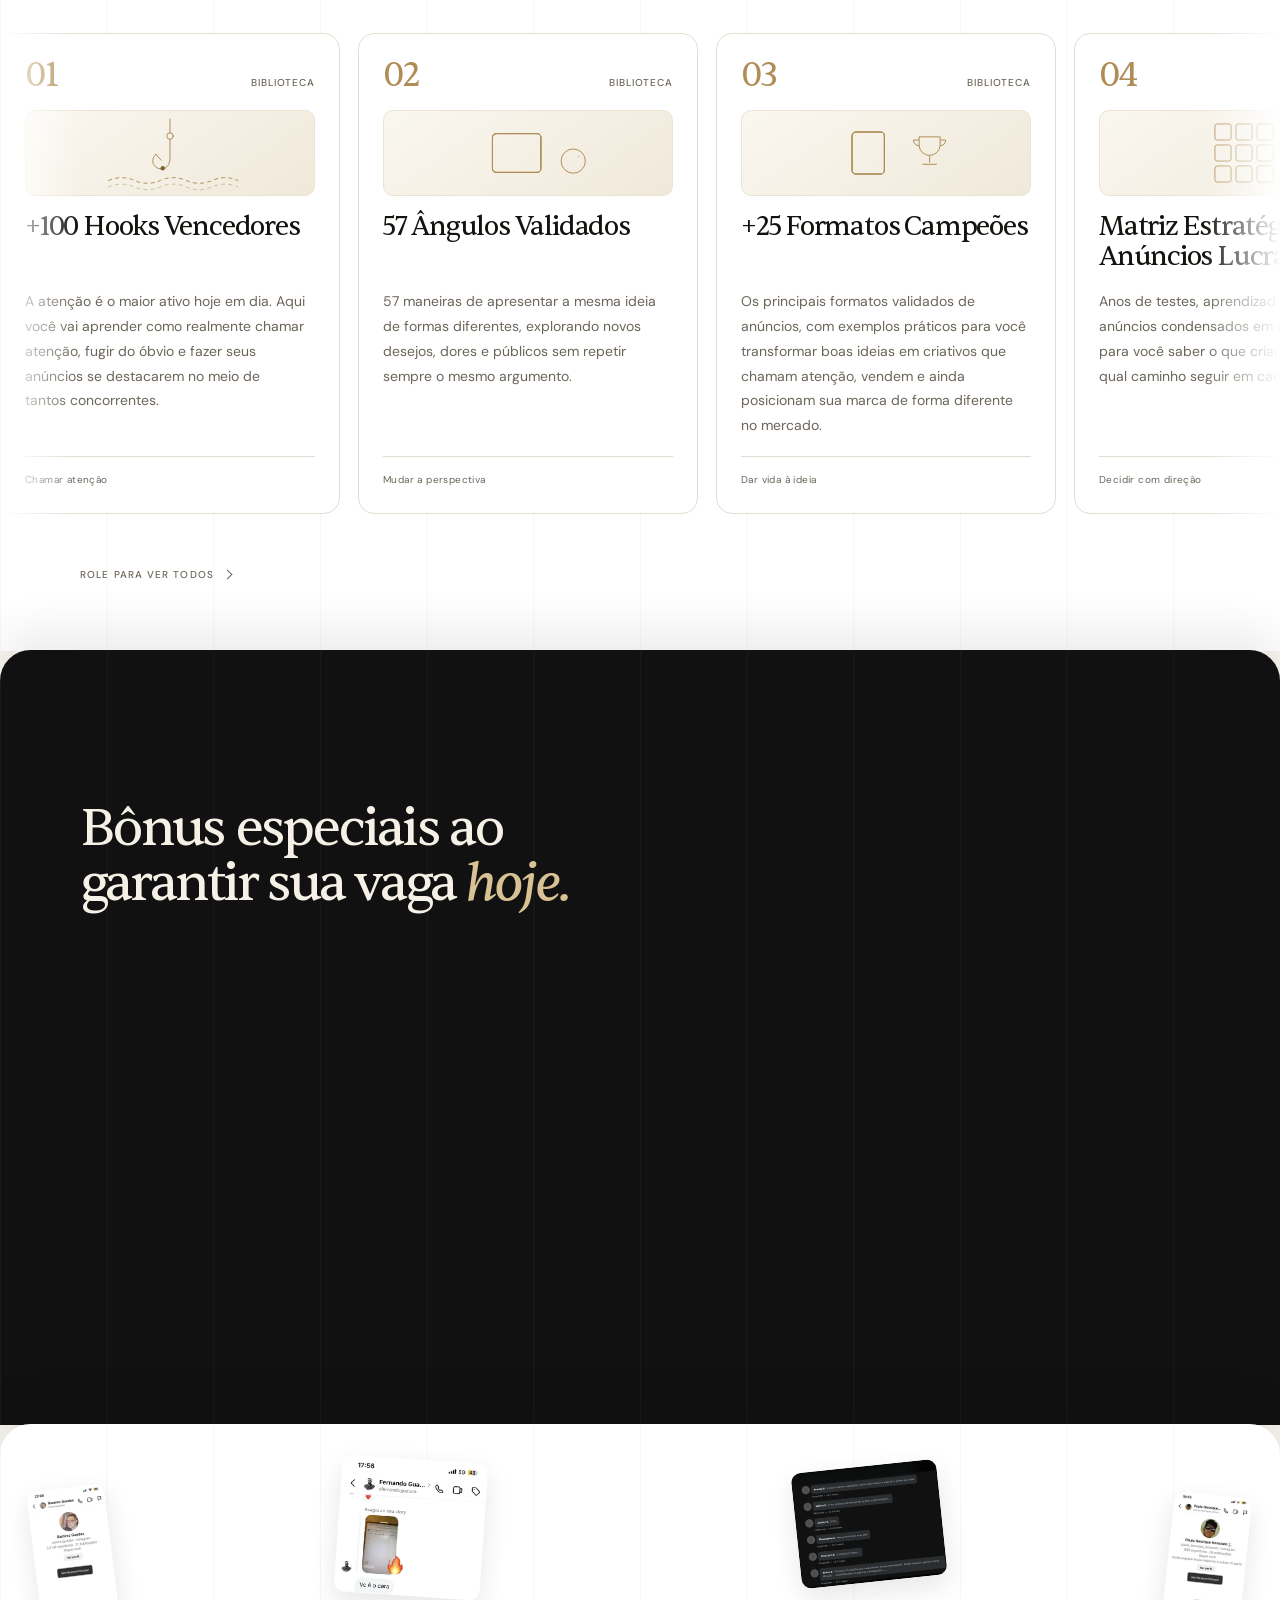
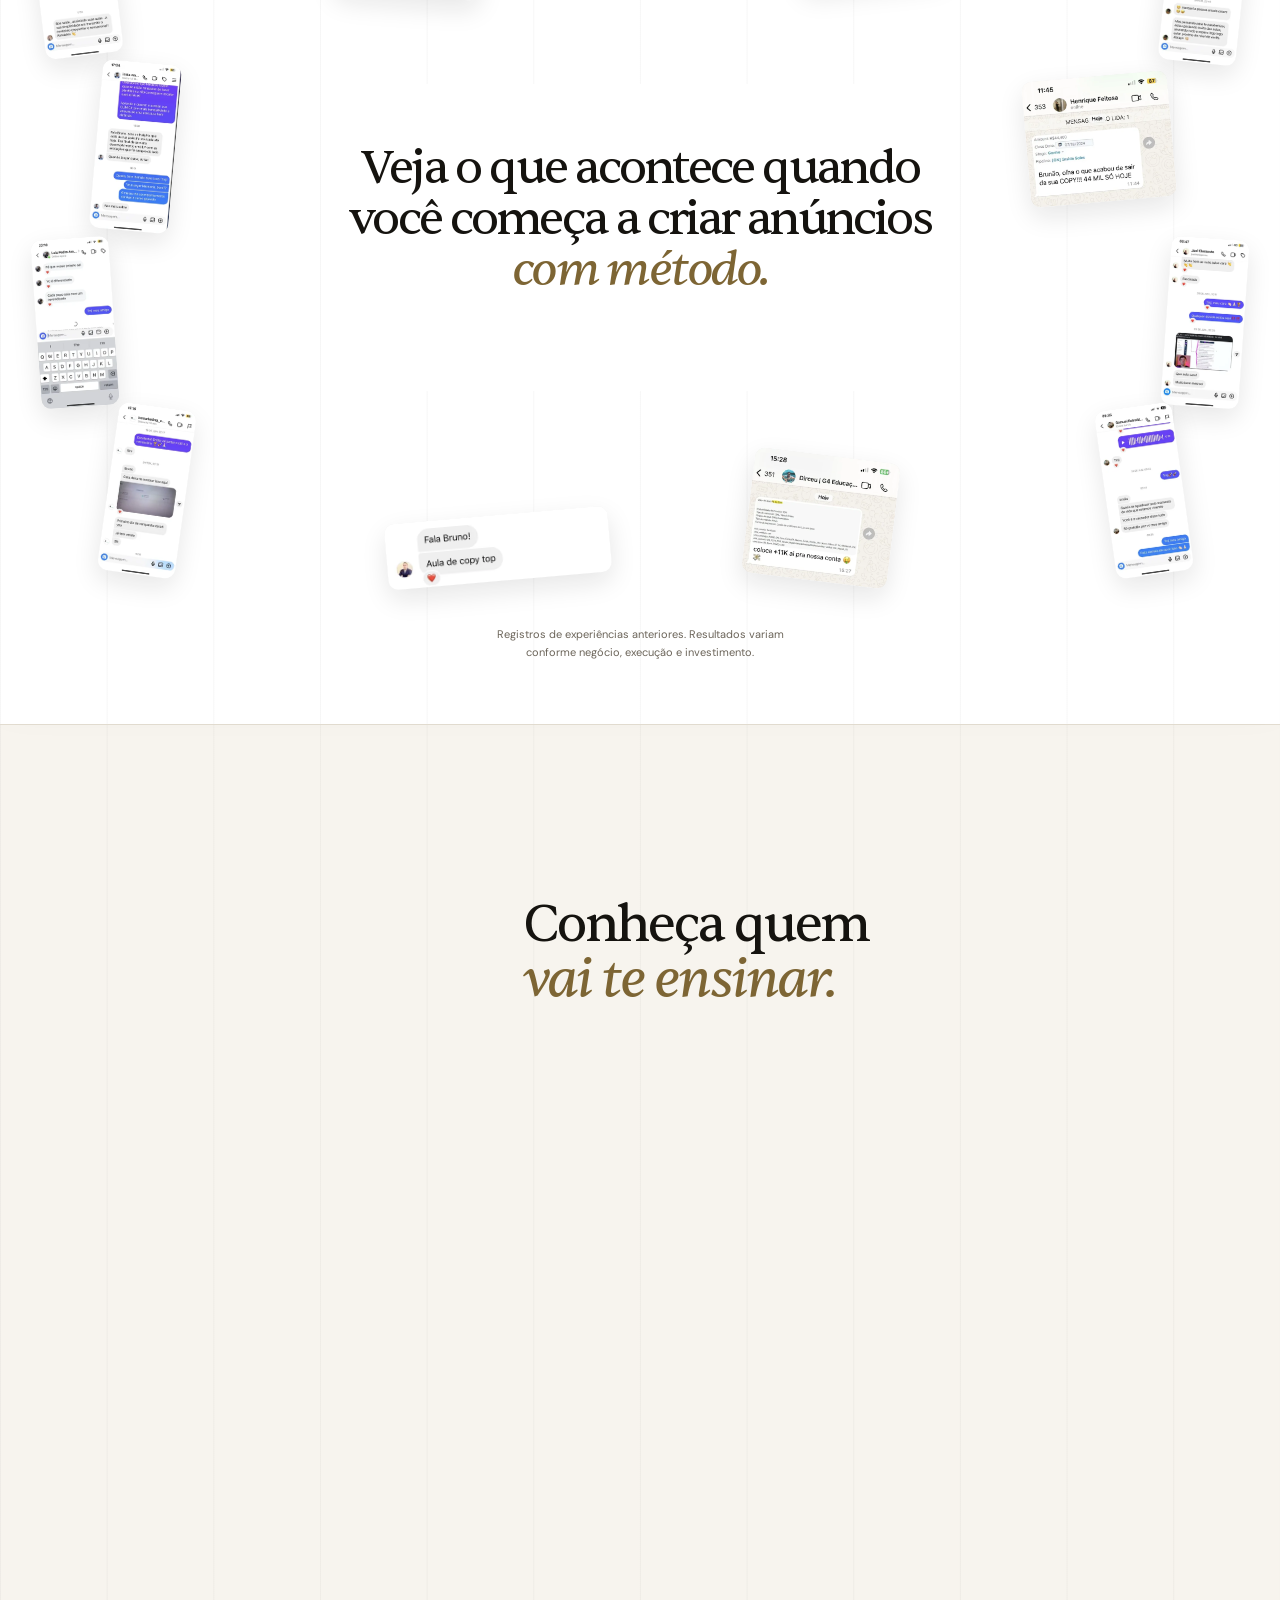
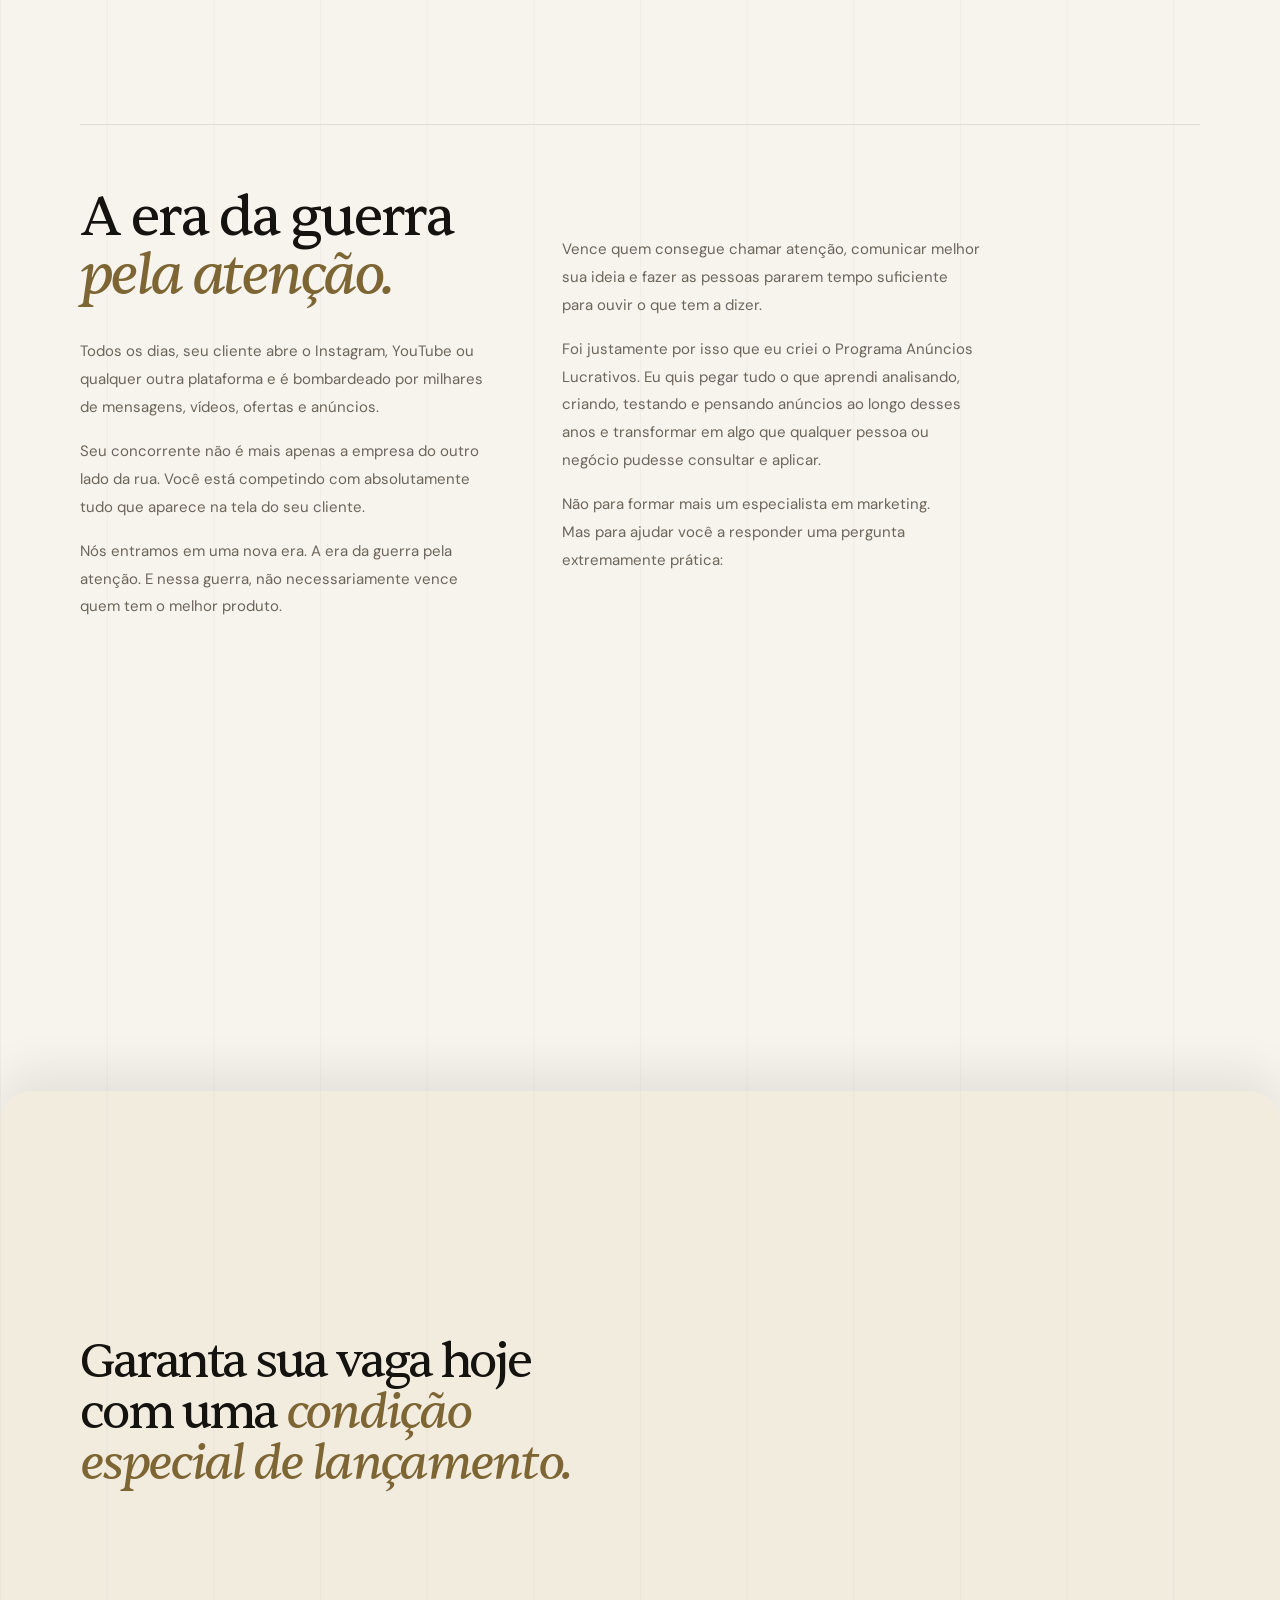
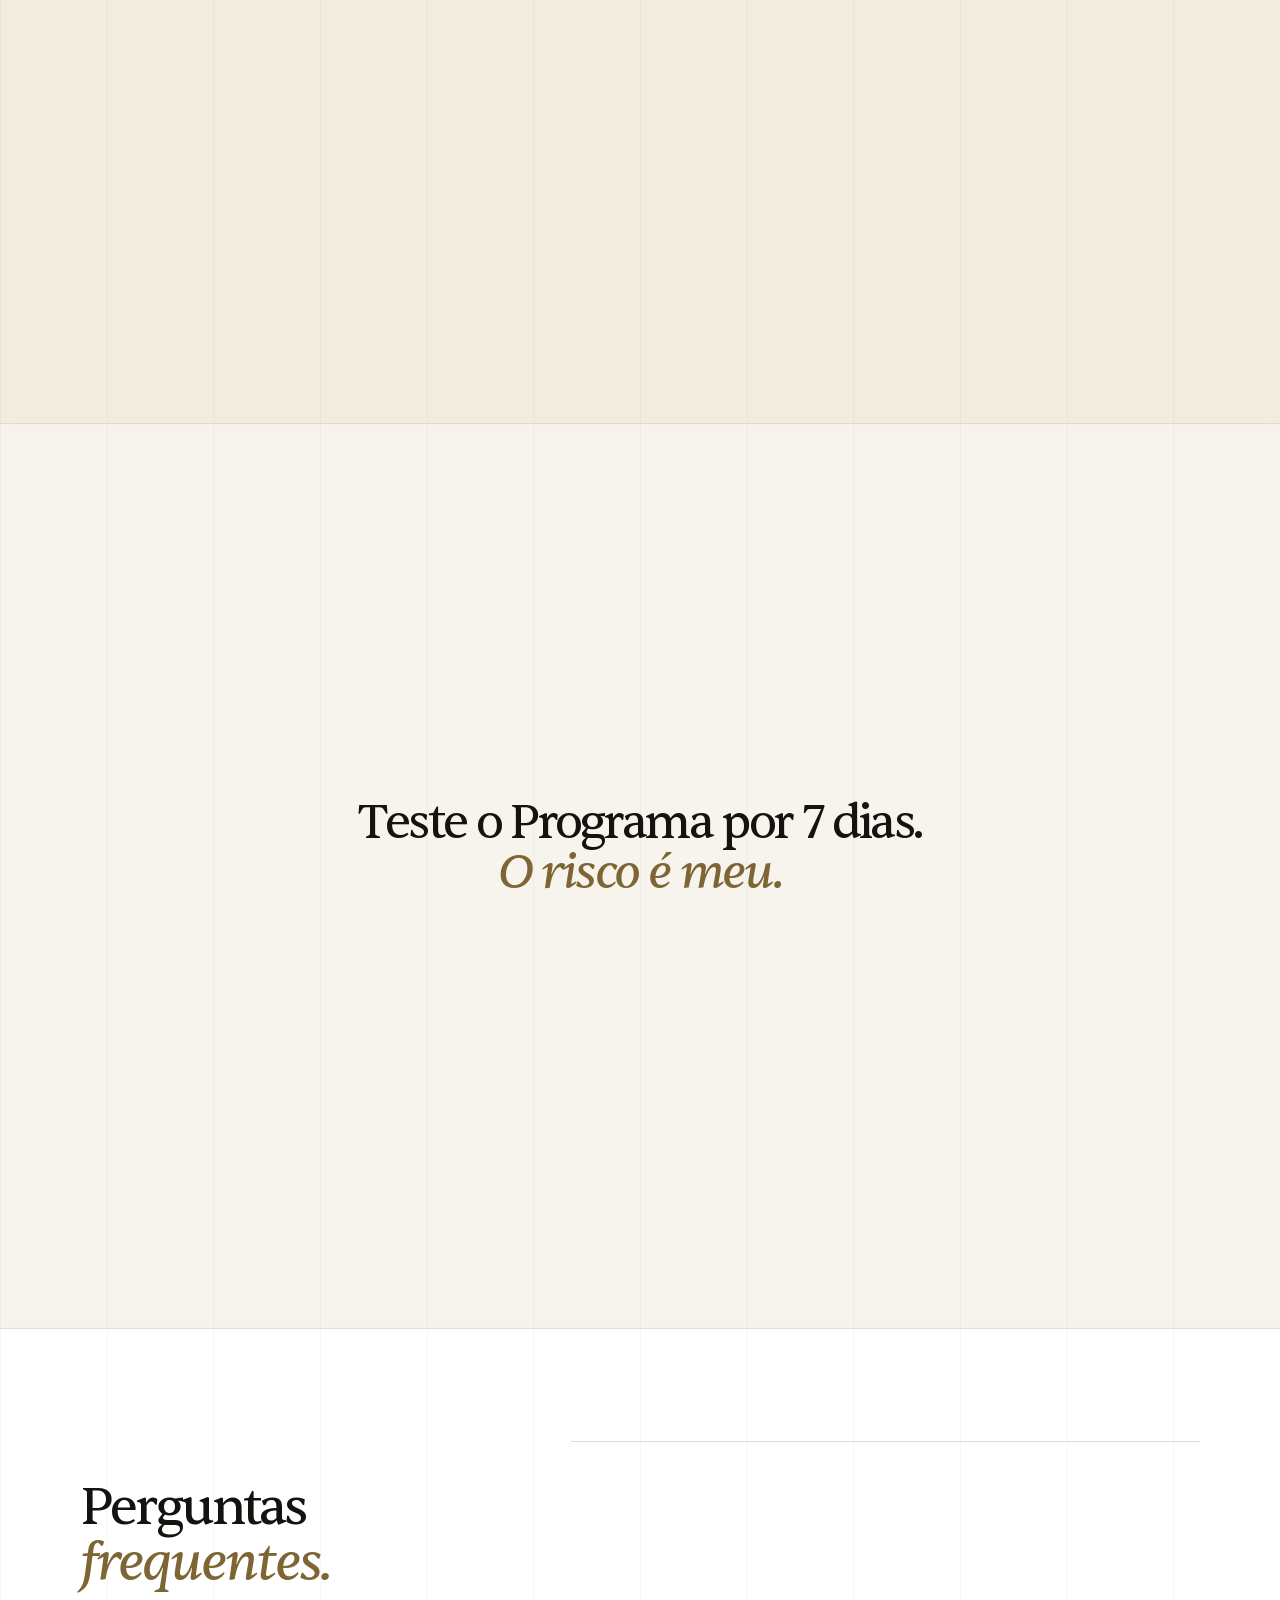
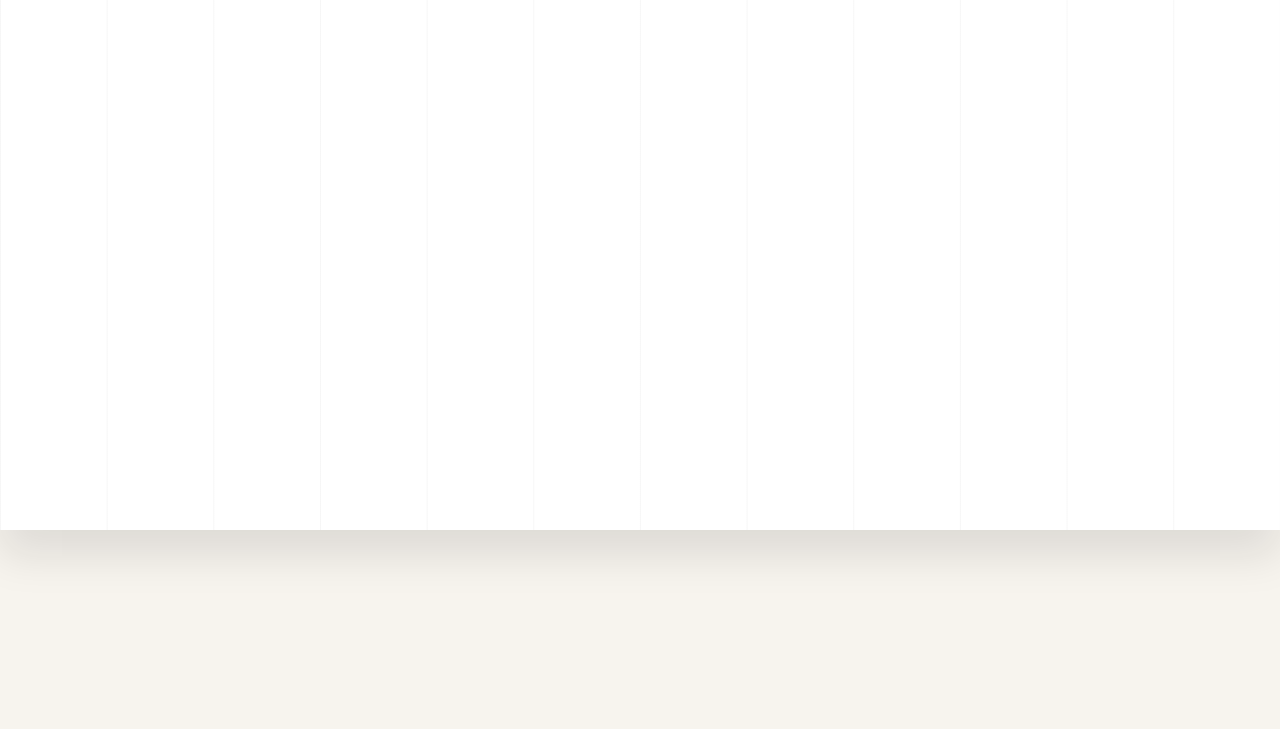
==== commit 88a61132: "Prende a dobra inteira dos entregáveis no telefone O pin segurava só a caixa do trilho. Ela mede 544" ====
--- a/index.html
+++ b/index.html
@@ -17,11 +17,11 @@
 <link rel="preload" href="assets/fonts/sentient-regular.woff2" as="font" type="font/woff2" crossorigin>
 <link rel="preload" href="assets/fonts/dm-sans-regular.woff2" as="font" type="font/woff2" crossorigin>
 <link rel="preload" href="assets/img/hero-poster.webp" as="image" fetchpriority="high">
-<link rel="stylesheet" href="css/style.css?v=24">
-<script src="js/config.js?v=24" defer></script>
+<link rel="stylesheet" href="css/style.css?v=26">
+<script src="js/config.js?v=26" defer></script>
 <script src="assets/vendor/gsap.min.js" defer></script>
 <script src="assets/vendor/ScrollTrigger.min.js" defer></script>
-<script src="js/main.js?v=24" defer></script>
+<script src="js/main.js?v=26" defer></script>
 </head>
 <body>
 <a class="skip-link" href="#conteudo">Pular para o conteúdo</a>
--- a/css/style.css
+++ b/css/style.css
@@ -1417,6 +1417,9 @@
 }
 @media(max-width:1024px){
   html{scroll-padding-top:92px}
+  /* a dobra inteira é o que fica preso agora: cada pixel de respiro
+     aqui é um pixel a menos de cartão em cena */
+  .entregaveis{padding-block:24px}
   /* 64 embaixo mais 64 em cima davam 127px de nada entre o cartão do
      fecho e a oferta — numa tela de 812 isso é um sexto do campo */
   #sobre{padding-bottom:30px}
@@ -1463,7 +1466,7 @@
      reto contra o branco. */
   .trilho{width:calc(100vw - var(--sbw,0px));max-width:none;
     margin-inline:calc(50% - 50vw + var(--sbw,0px) / 2);
-    padding-inline:20px;
+    padding-block:6px 14px;padding-inline:20px;
     -webkit-mask-image:linear-gradient(90deg,transparent,#000 7%,#000 93%,transparent);
     mask-image:linear-gradient(90deg,transparent,#000 7%,#000 93%,transparent)}
   /* o trilho sangra até a borda da tela, mas o primeiro cartão tem de
@@ -1513,6 +1516,14 @@
 @media(max-width:560px){
   .wrap{width:calc(100% - 40px)}
   .sec{padding-block:64px}
+  /* depois do `.sec` de propósito: as duas regras têm a mesma
+     especificidade e é a ordem que decide. A dobra dos entregáveis é o
+     que fica preso no telefone, então cada pixel de respiro aqui é um
+     pixel a menos de cartão em cena. */
+  .entregaveis{padding-block:18px}
+  /* presa, a dobra tem de caber de cima a baixo: num iPhone de 844 o
+     rodapé do cartão ficava 9px fora da tela */
+  .trilho__track .card{padding:22px}
   .provas{grid-template-columns:1fr}
   .manifesto__cols{grid-template-columns:1fr;gap:34px}
   /* os nomes da faixa ficavam do tamanho de um título */
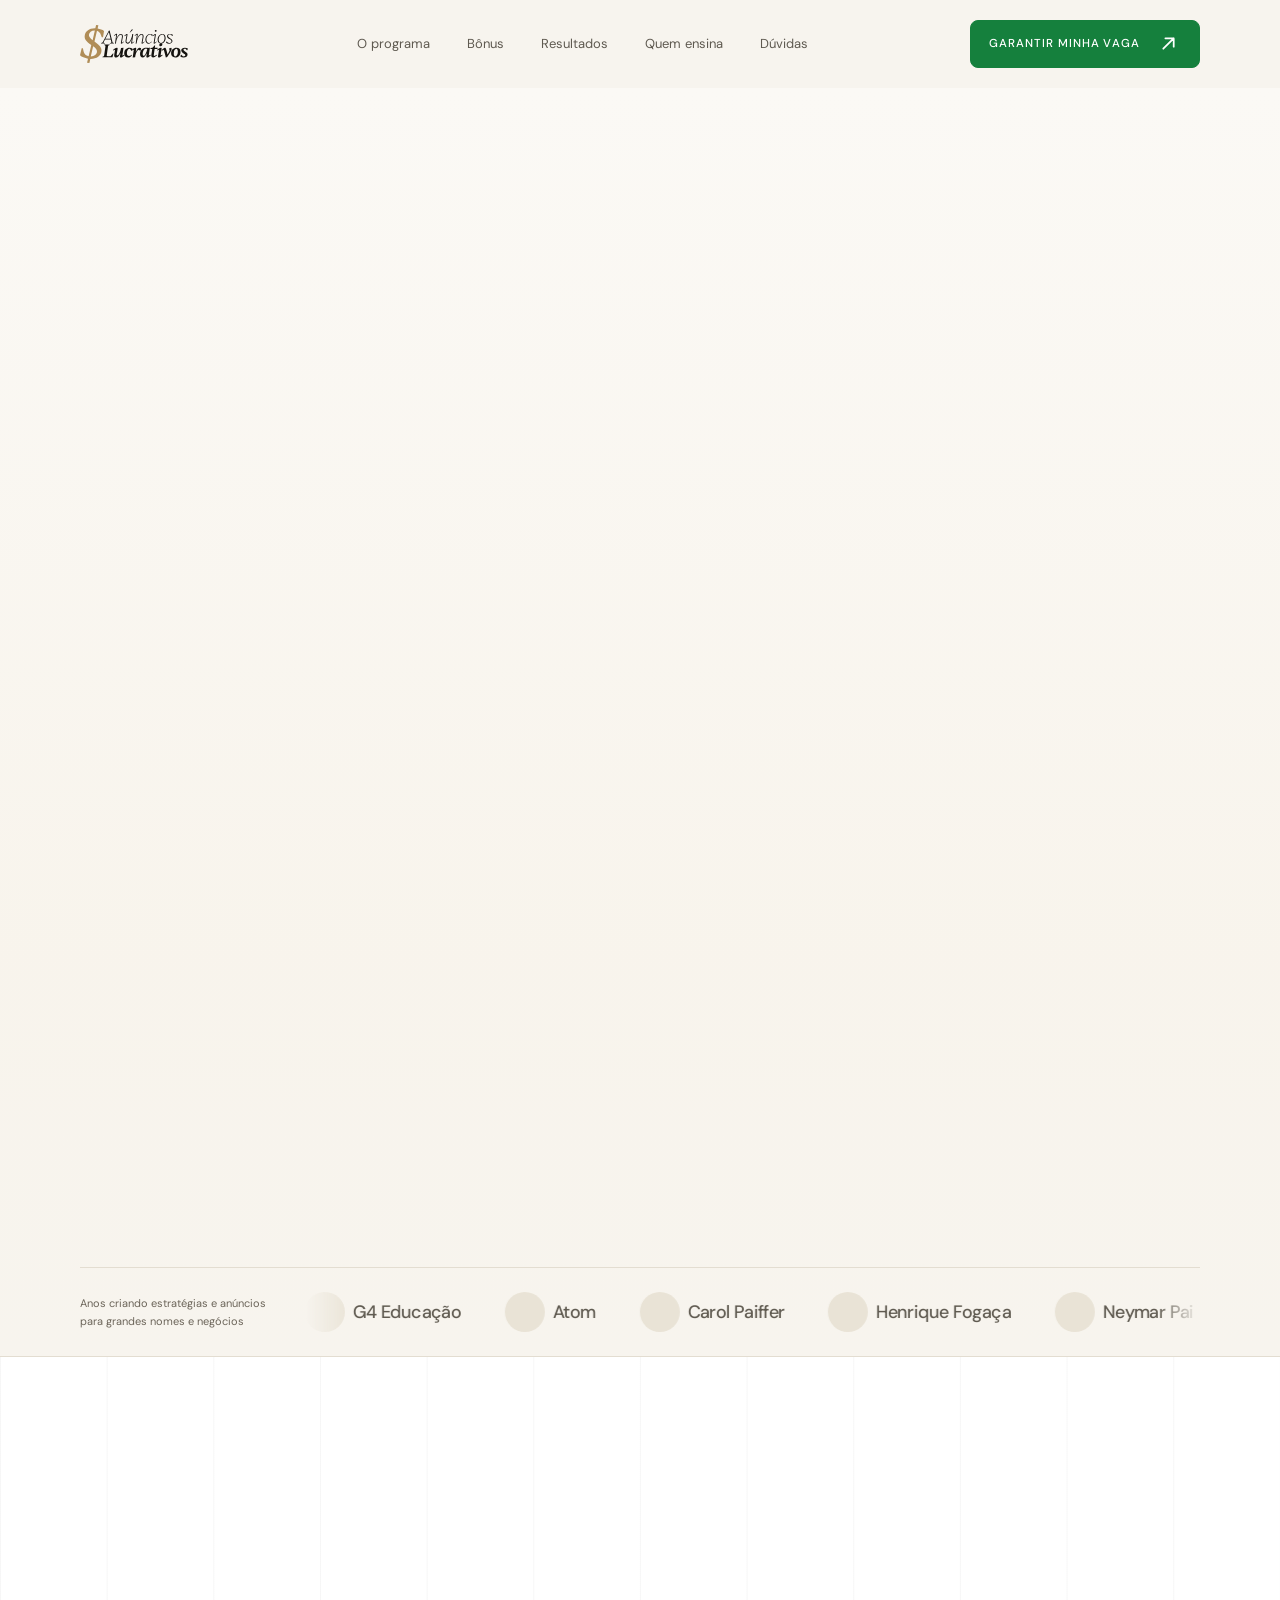
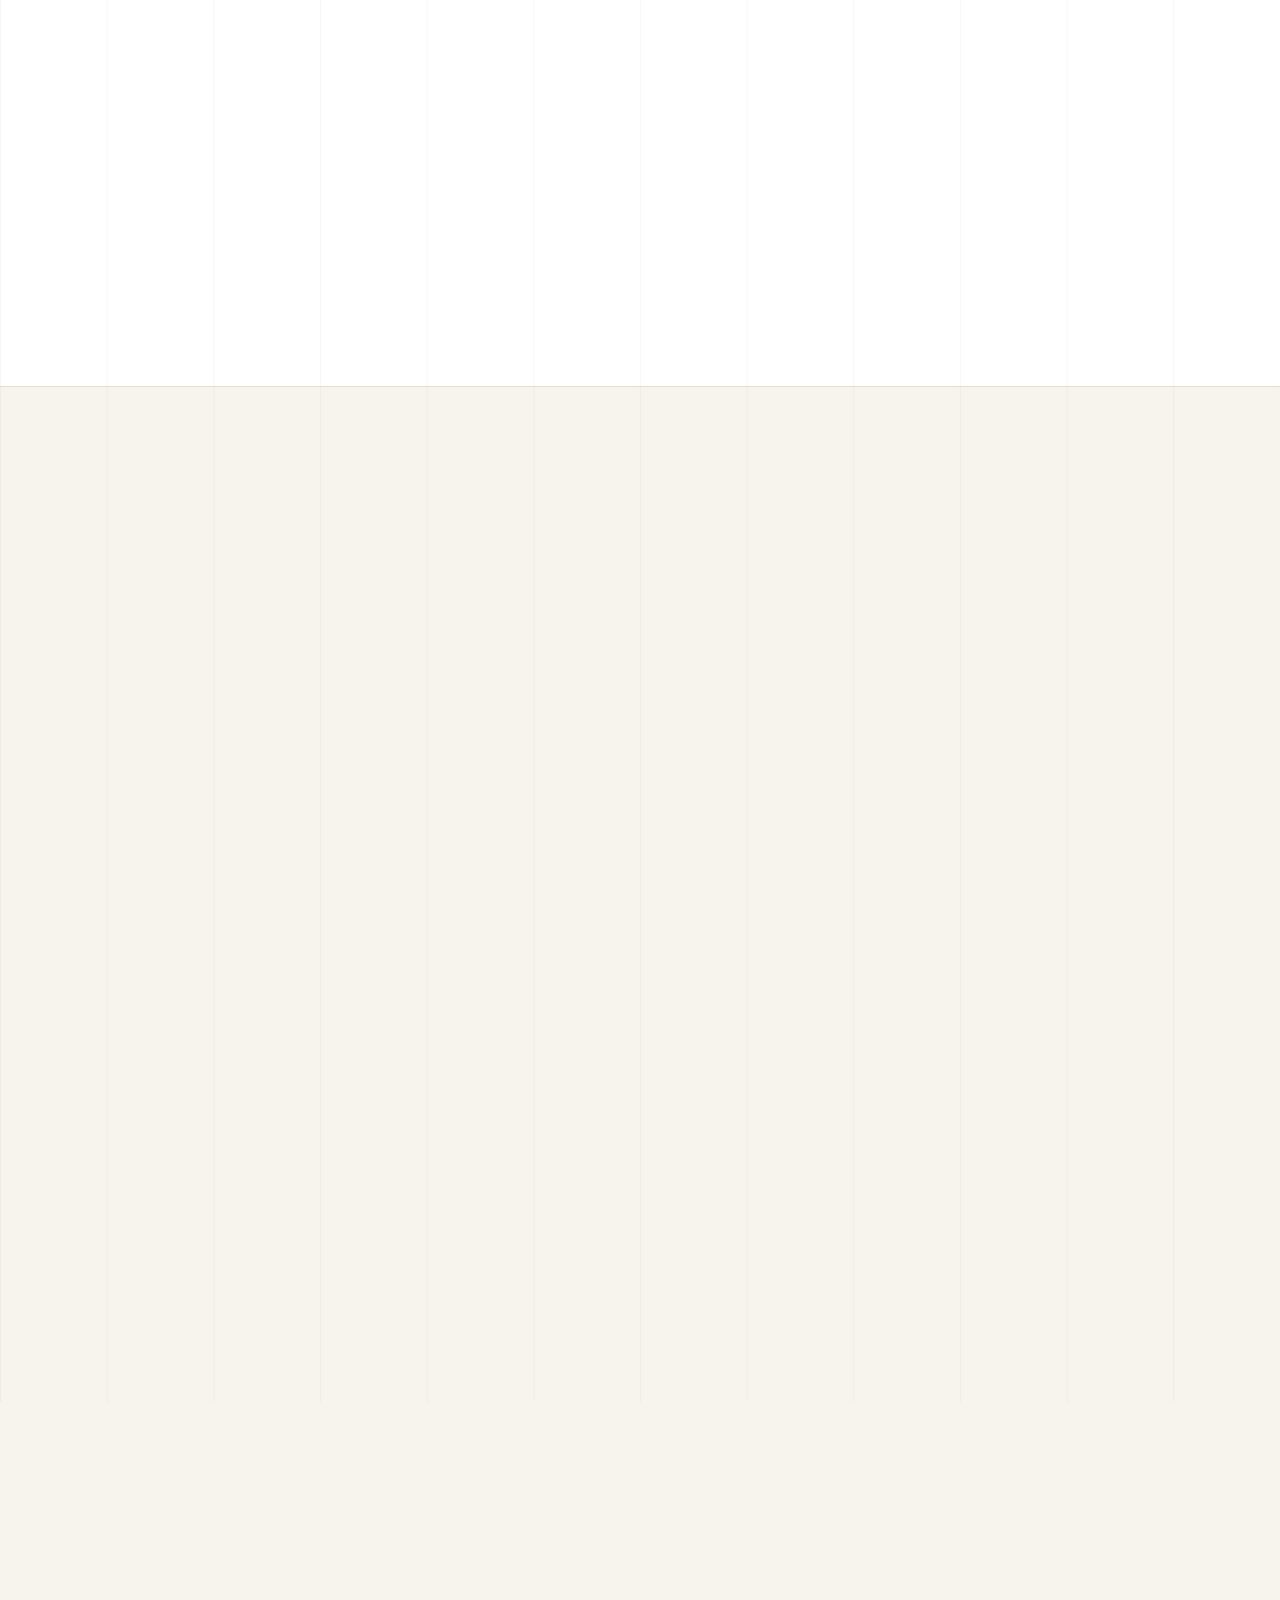
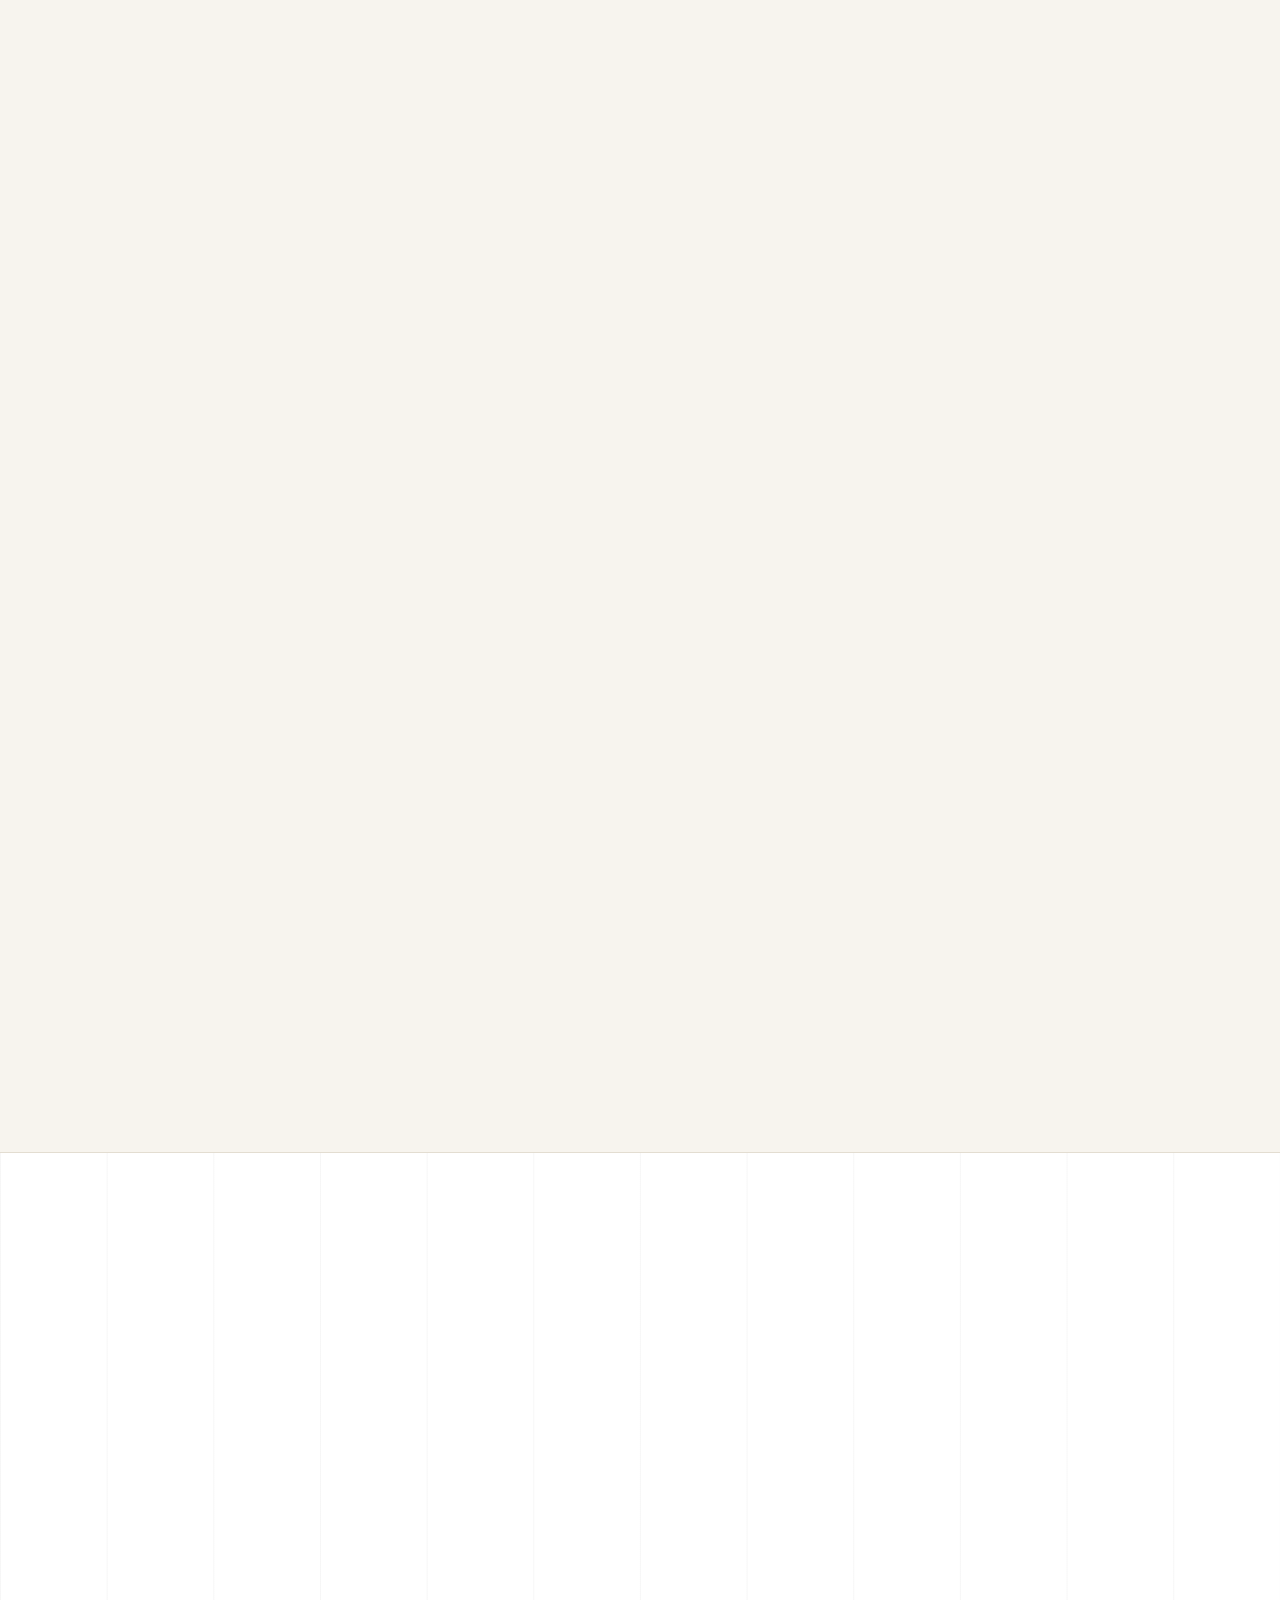
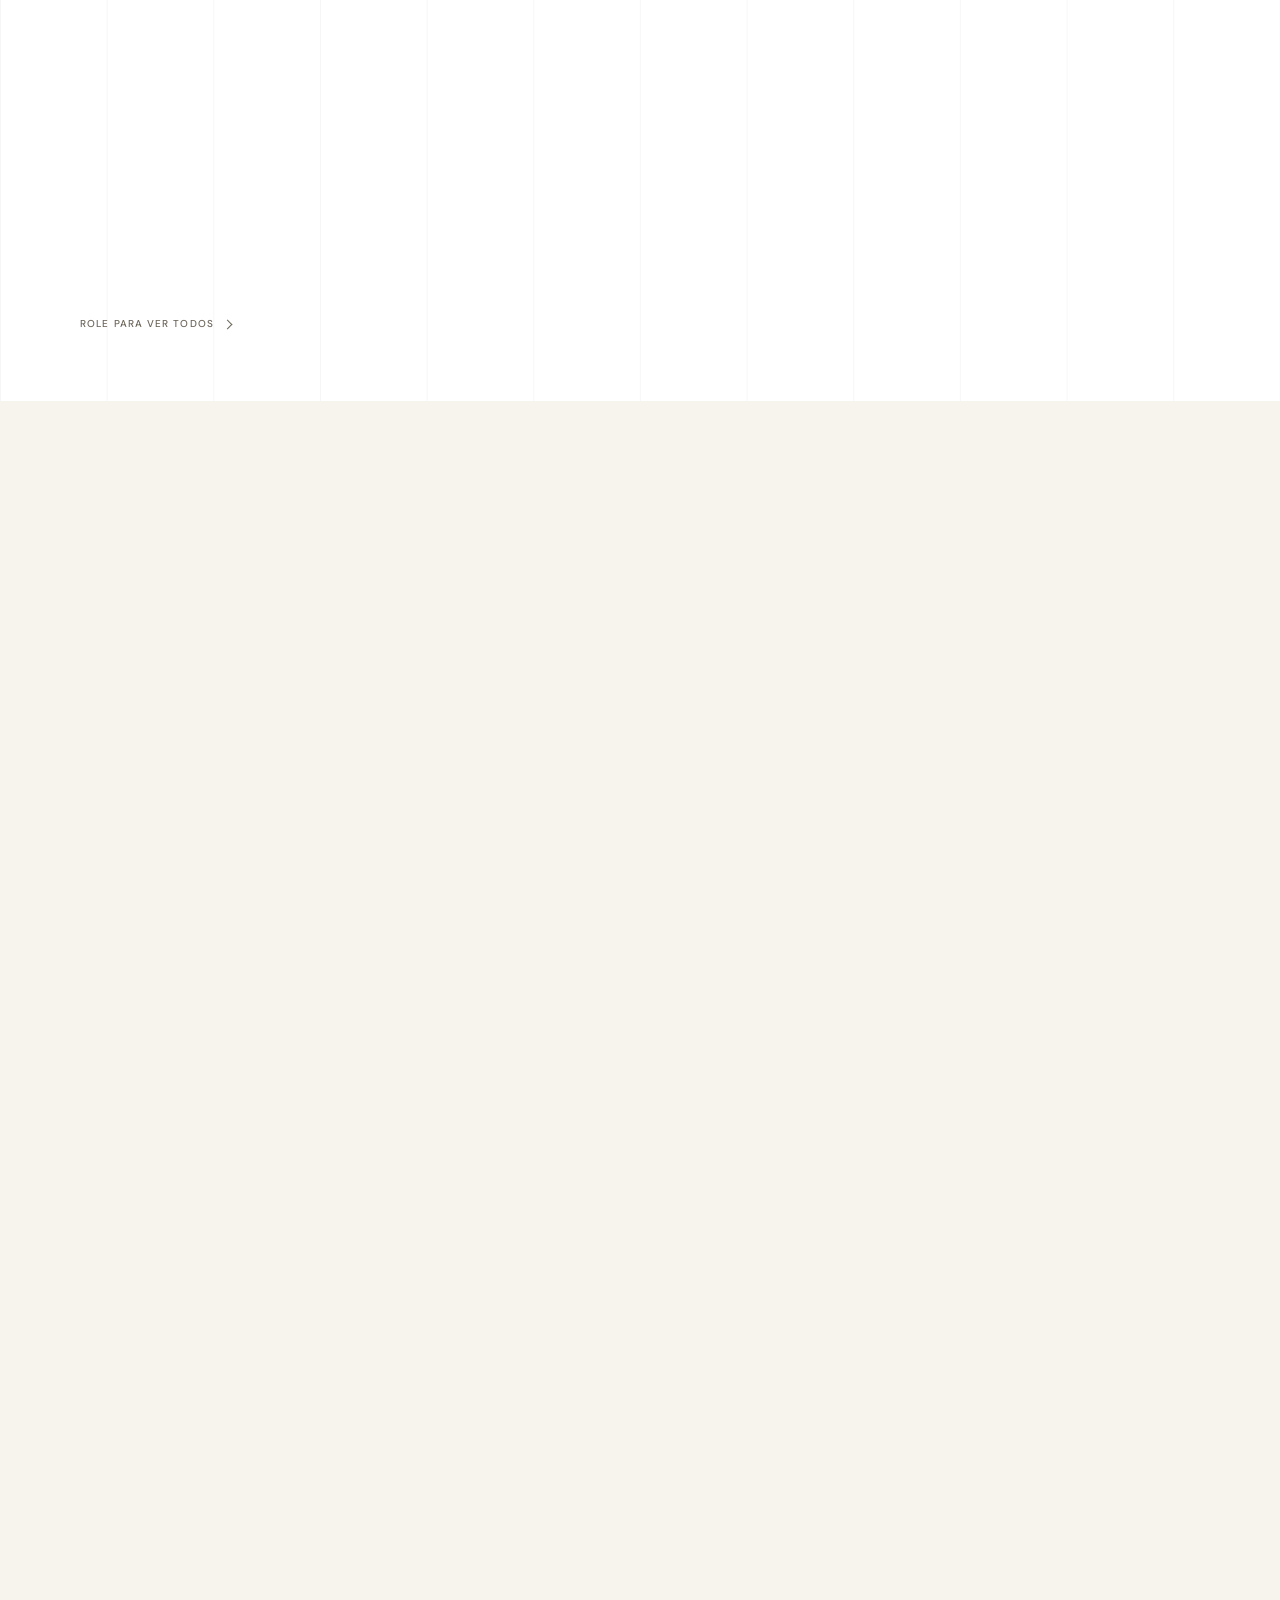
==== commit 2e662511: "Troca o trilho por uma pilha vertical no telefone O carrossel horizontal preso pedia medidas — largu" ====
--- a/index.html
+++ b/index.html
@@ -17,11 +17,11 @@
 <link rel="preload" href="assets/fonts/sentient-regular.woff2" as="font" type="font/woff2" crossorigin>
 <link rel="preload" href="assets/fonts/dm-sans-regular.woff2" as="font" type="font/woff2" crossorigin>
 <link rel="preload" href="assets/img/hero-poster.webp" as="image" fetchpriority="high">
-<link rel="stylesheet" href="css/style.css?v=26">
-<script src="js/config.js?v=26" defer></script>
+<link rel="stylesheet" href="css/style.css?v=27">
+<script src="js/config.js?v=27" defer></script>
 <script src="assets/vendor/gsap.min.js" defer></script>
 <script src="assets/vendor/ScrollTrigger.min.js" defer></script>
-<script src="js/main.js?v=26" defer></script>
+<script src="js/main.js?v=27" defer></script>
 </head>
 <body>
 <a class="skip-link" href="#conteudo">Pular para o conteúdo</a>
--- a/css/style.css
+++ b/css/style.css
@@ -1456,28 +1456,45 @@
   .preview__bottom{justify-content:center}
   .preview__title{text-align:center}
   .preview__bottom{gap:10px}
-  /* o recuo de desktop empurrava o primeiro cartão para fora da margem
-     e o fade comia a borda dele logo na entrada */
-  /* A largura vem da viewport, não da margem negativa: pinado, o
-     `calc(50% - 50vw)` passa a resolver contra o pin-spacer e a caixa
-     encolhia 40px no meio do caminho — era a mesma diferença que
-     desencontrava a conta do curso.
-     A máscara fica: sem ela o cartão da beirada era decepado num fio
-     reto contra o branco. */
-  .trilho{width:calc(100vw - var(--sbw,0px));max-width:none;
-    margin-inline:calc(50% - 50vw + var(--sbw,0px) / 2);
-    padding-block:6px 14px;padding-inline:20px;
-    -webkit-mask-image:linear-gradient(90deg,transparent,#000 7%,#000 93%,transparent);
-    mask-image:linear-gradient(90deg,transparent,#000 7%,#000 93%,transparent)}
-  /* o trilho sangra até a borda da tela, mas o primeiro cartão tem de
-     começar na linha do título: o recuo é a própria margem do
-     conteúdo, não um valor solto. Declarado aqui, depois do 20px,
-     porque as duas regras têm a mesma especificidade. */
-  @media(min-width:561px){
-    .trilho{padding-inline:calc((100vw - var(--sbw,0px) - min(390px,100vw - 64px)) / 2)}
+  /* ── Pilha vertical no lugar do trilho ────────────────────────
+     O carrossel horizontal preso pedia medidas que o Safari do iPhone
+     desencontrava a cada mudança da barra de endereço, e presa só a
+     caixa sobrava meia tela vazia. Aqui não há trilho, nem pin, nem
+     conta nenhuma: cada cartão gruda no topo com `position:sticky` e o
+     seguinte sobe por cima, deixando uma fresta do anterior à mostra.
+     O `:not(.is-pinned)` entra na lista porque a regra do carrossel
+     nativo tem essa especificidade e venceria só pelo seletor. */
+  .trilho,
+  .trilho:not(.is-pinned){
+    width:auto;max-width:none;margin-inline:0;padding:0;
+    overflow:visible;scroll-snap-type:none;
+    -webkit-mask-image:none;mask-image:none;
   }
-  .trilho__track{gap:14px}
-  .card{flex-basis:min(78vw,300px);padding:22px}
+  .trilho__track{display:flex;flex-direction:column;width:auto;gap:0}
+  .trilho__track .card{
+    position:sticky;flex:0 0 auto;width:100%;
+    /* sem sobreposição no repouso: com -150 o cartão de cima entrava
+       comendo a descrição do de baixo, que assim nunca era lida
+       inteira. O empilhamento vem do sticky, não da margem. */
+    margin-bottom:10px;
+    box-shadow:0 -8px 26px rgba(93,72,32,.1);
+  }
+  .trilho__track .card:last-child{margin-bottom:0}
+  /* o topo cresce 9px por cartão: é essa escadinha que deixa a beirada
+     dos de baixo aparecendo em vez de sumirem por completo */
+  .trilho__track .card:nth-child(1){top:70px;z-index:1}
+  .trilho__track .card:nth-child(2){top:79px;z-index:2}
+  .trilho__track .card:nth-child(3){top:88px;z-index:3}
+  .trilho__track .card:nth-child(4){top:97px;z-index:4}
+  .trilho__track .card:nth-child(5){top:106px;z-index:5}
+  .trilho__track .card:nth-child(6){top:115px;z-index:6}
+  .trilho__track .card:nth-child(7){top:124px;z-index:7}
+  /* o hover do desktop levanta o cartão; no toque ele fica grudado
+     depois do tap e desalinha a pilha */
+  .trilho__track .card:hover{transform:none;box-shadow:0 -8px 26px rgba(93,72,32,.1)}
+  /* não há mais para onde rolar de lado */
+  .trilho__hint{display:none}
+  .card{padding:22px}
   .provas{grid-template-columns:repeat(2,minmax(0,1fr))}
   .bastidores{grid-template-columns:1fr}
   body{padding-bottom:76px}
